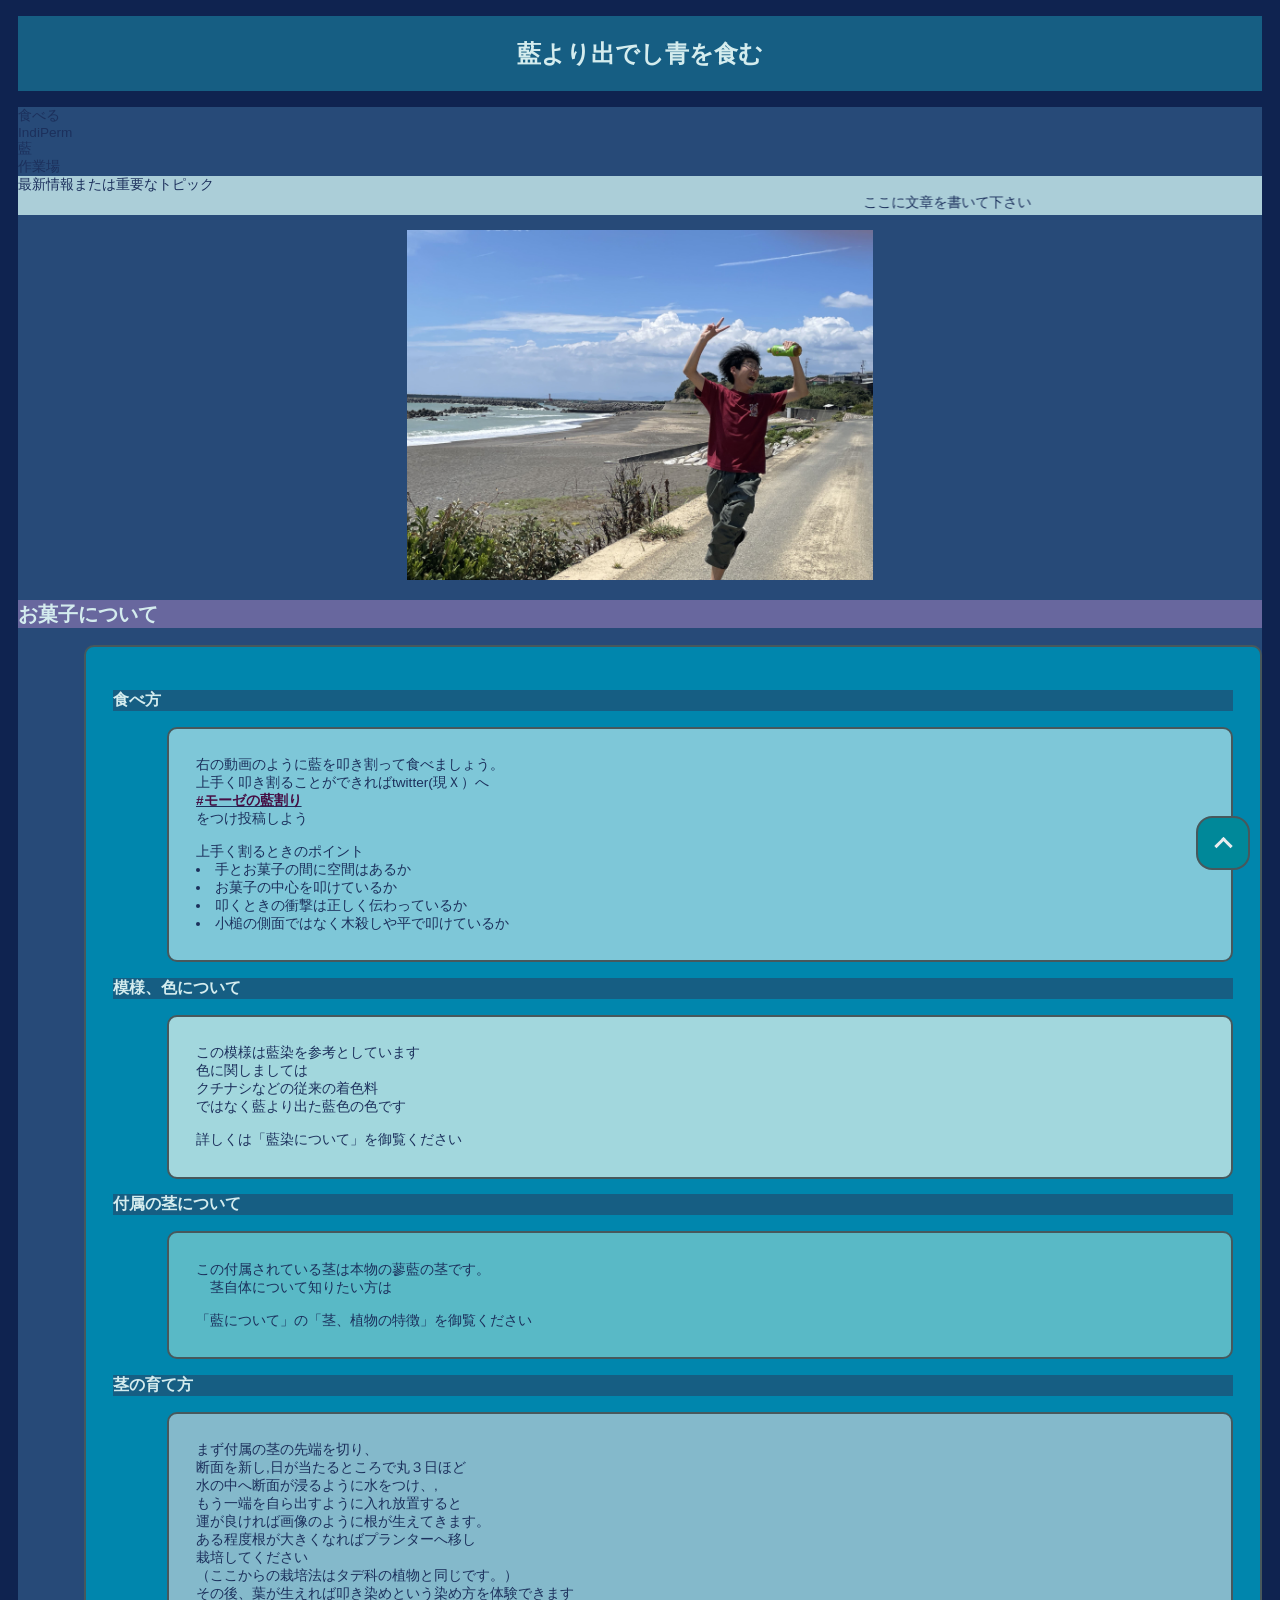
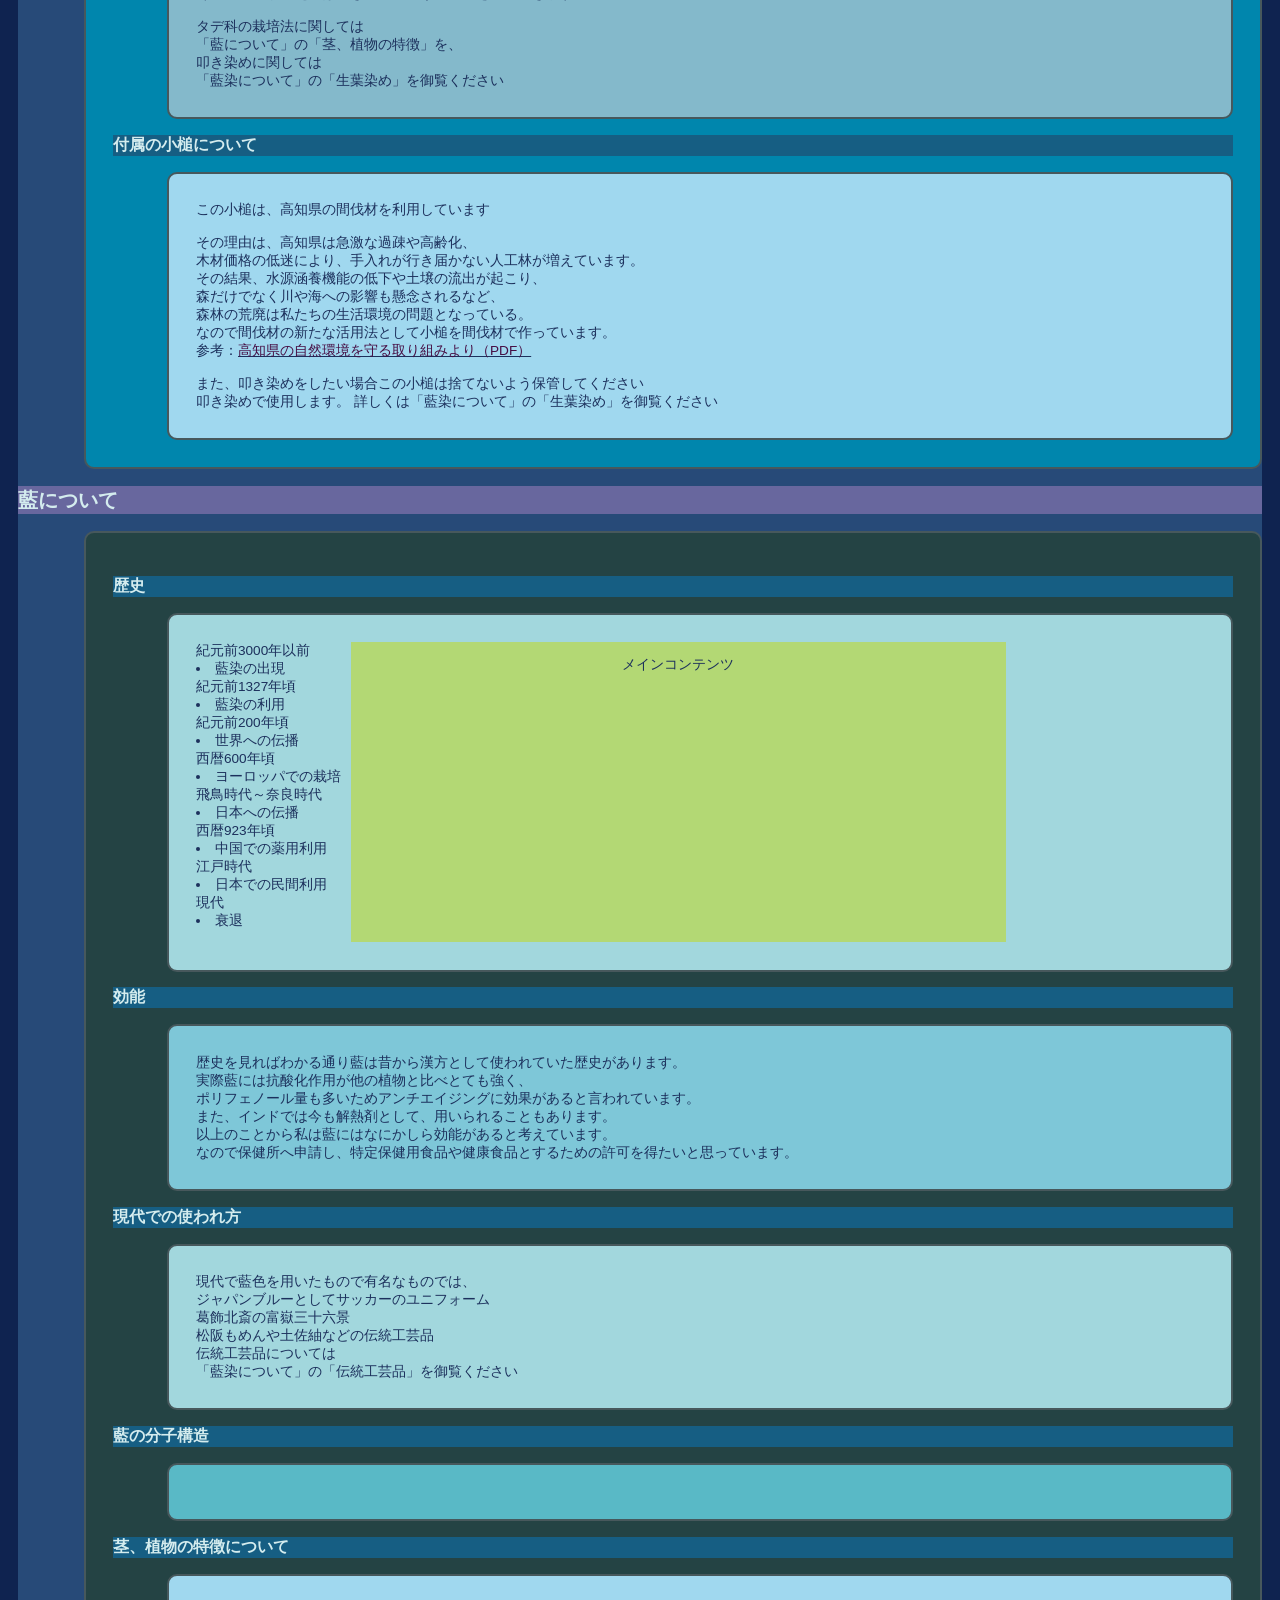
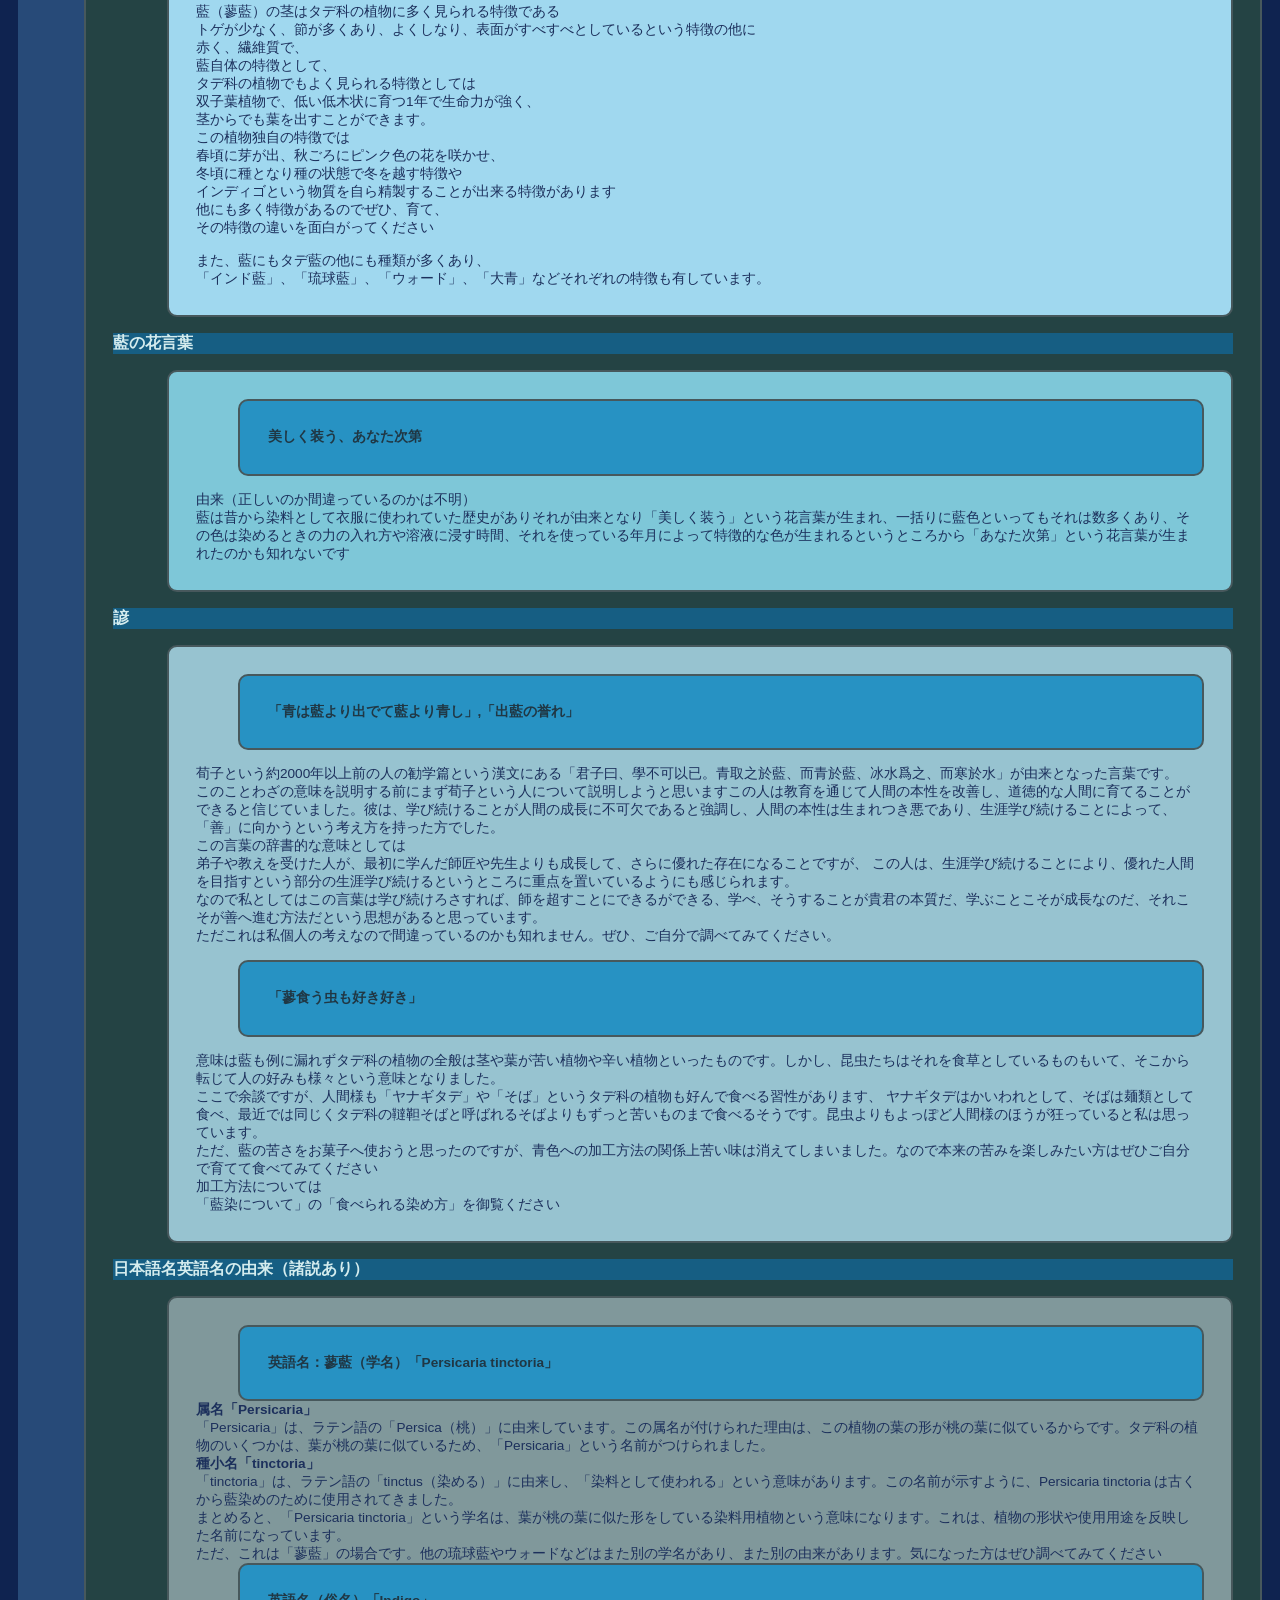
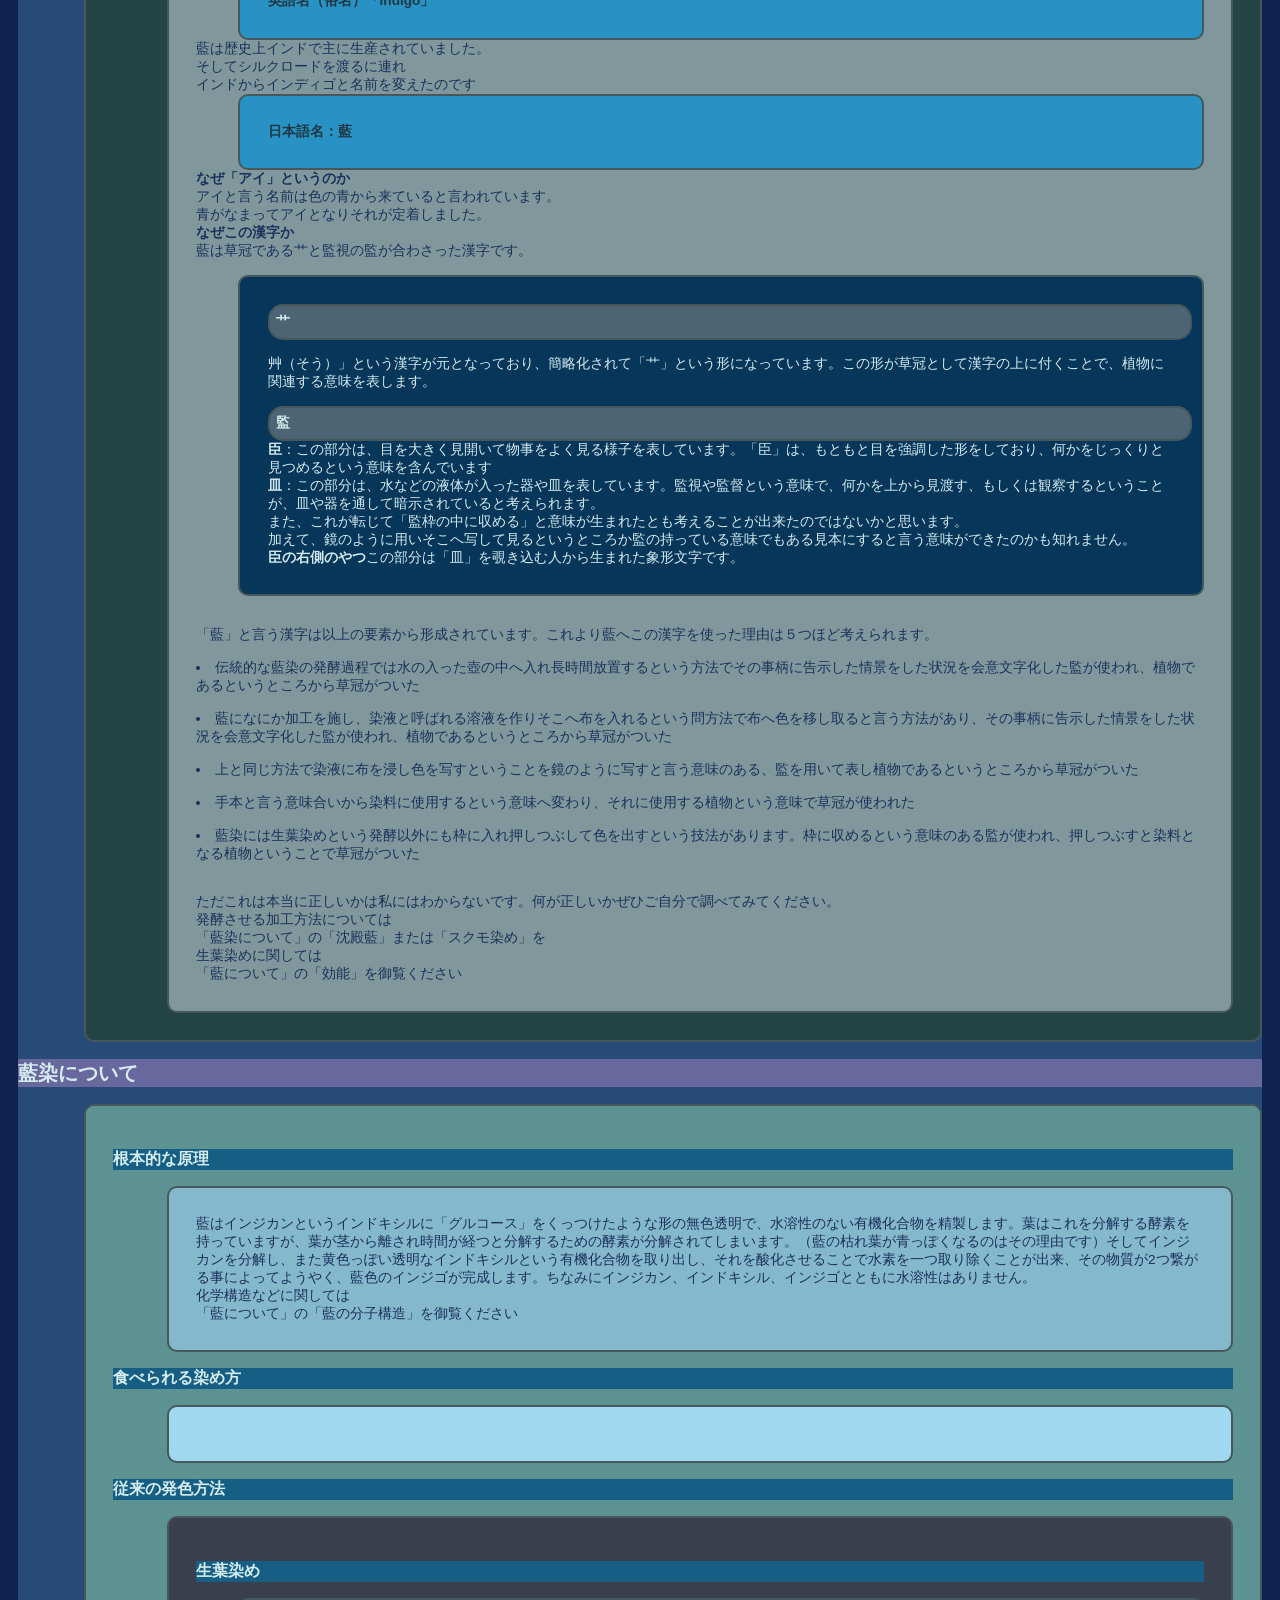
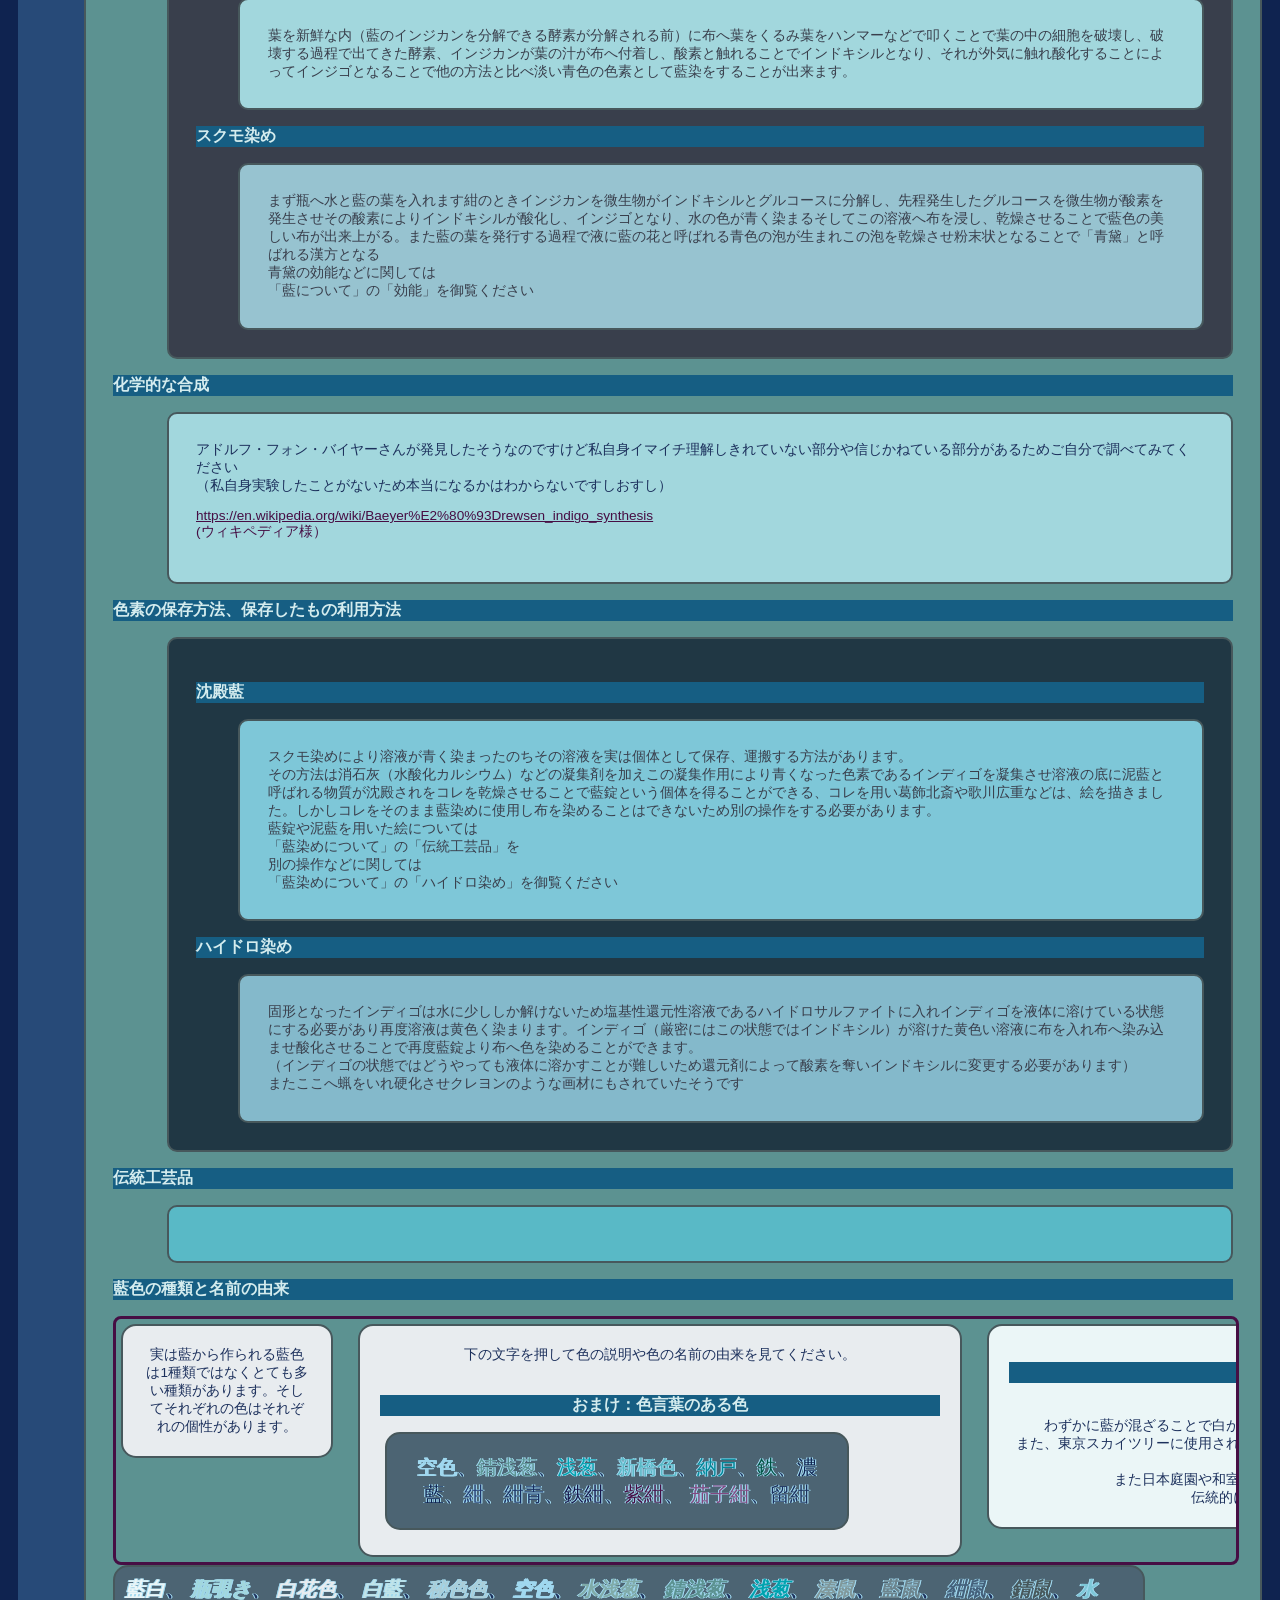
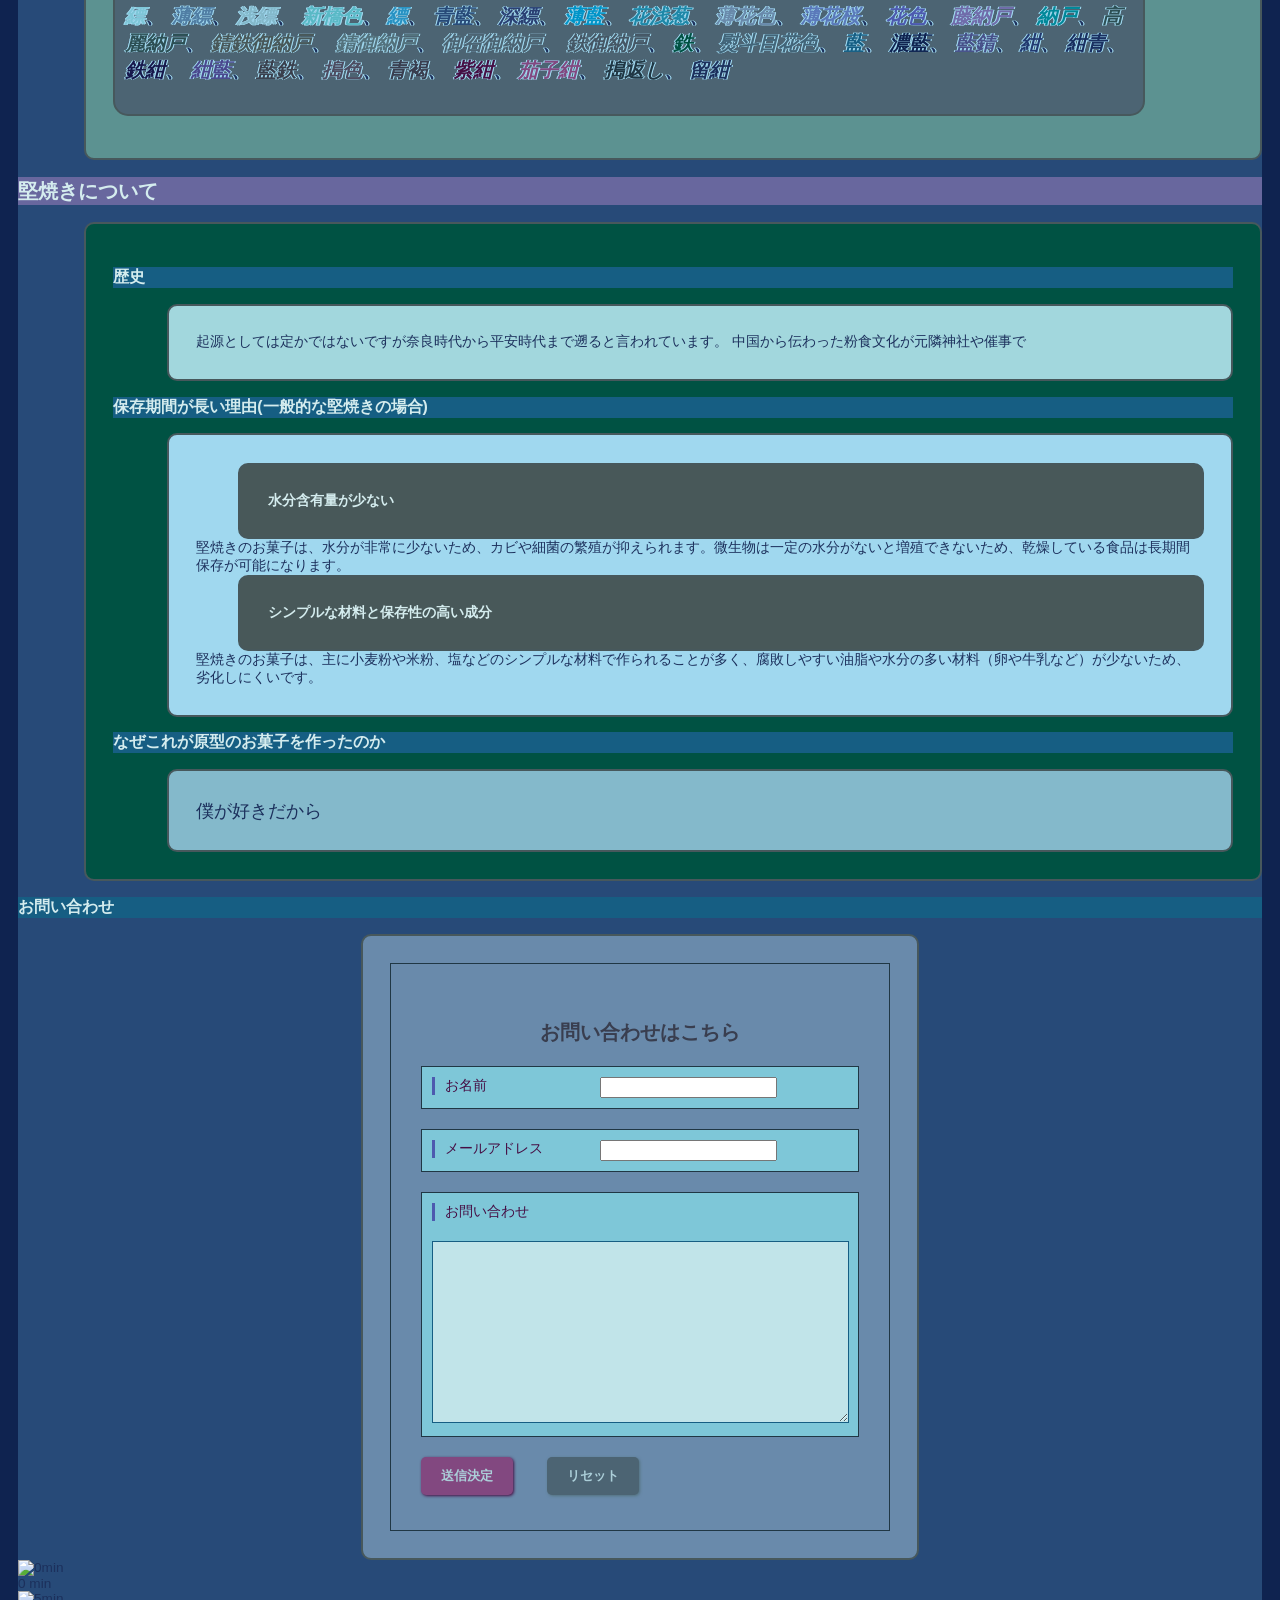
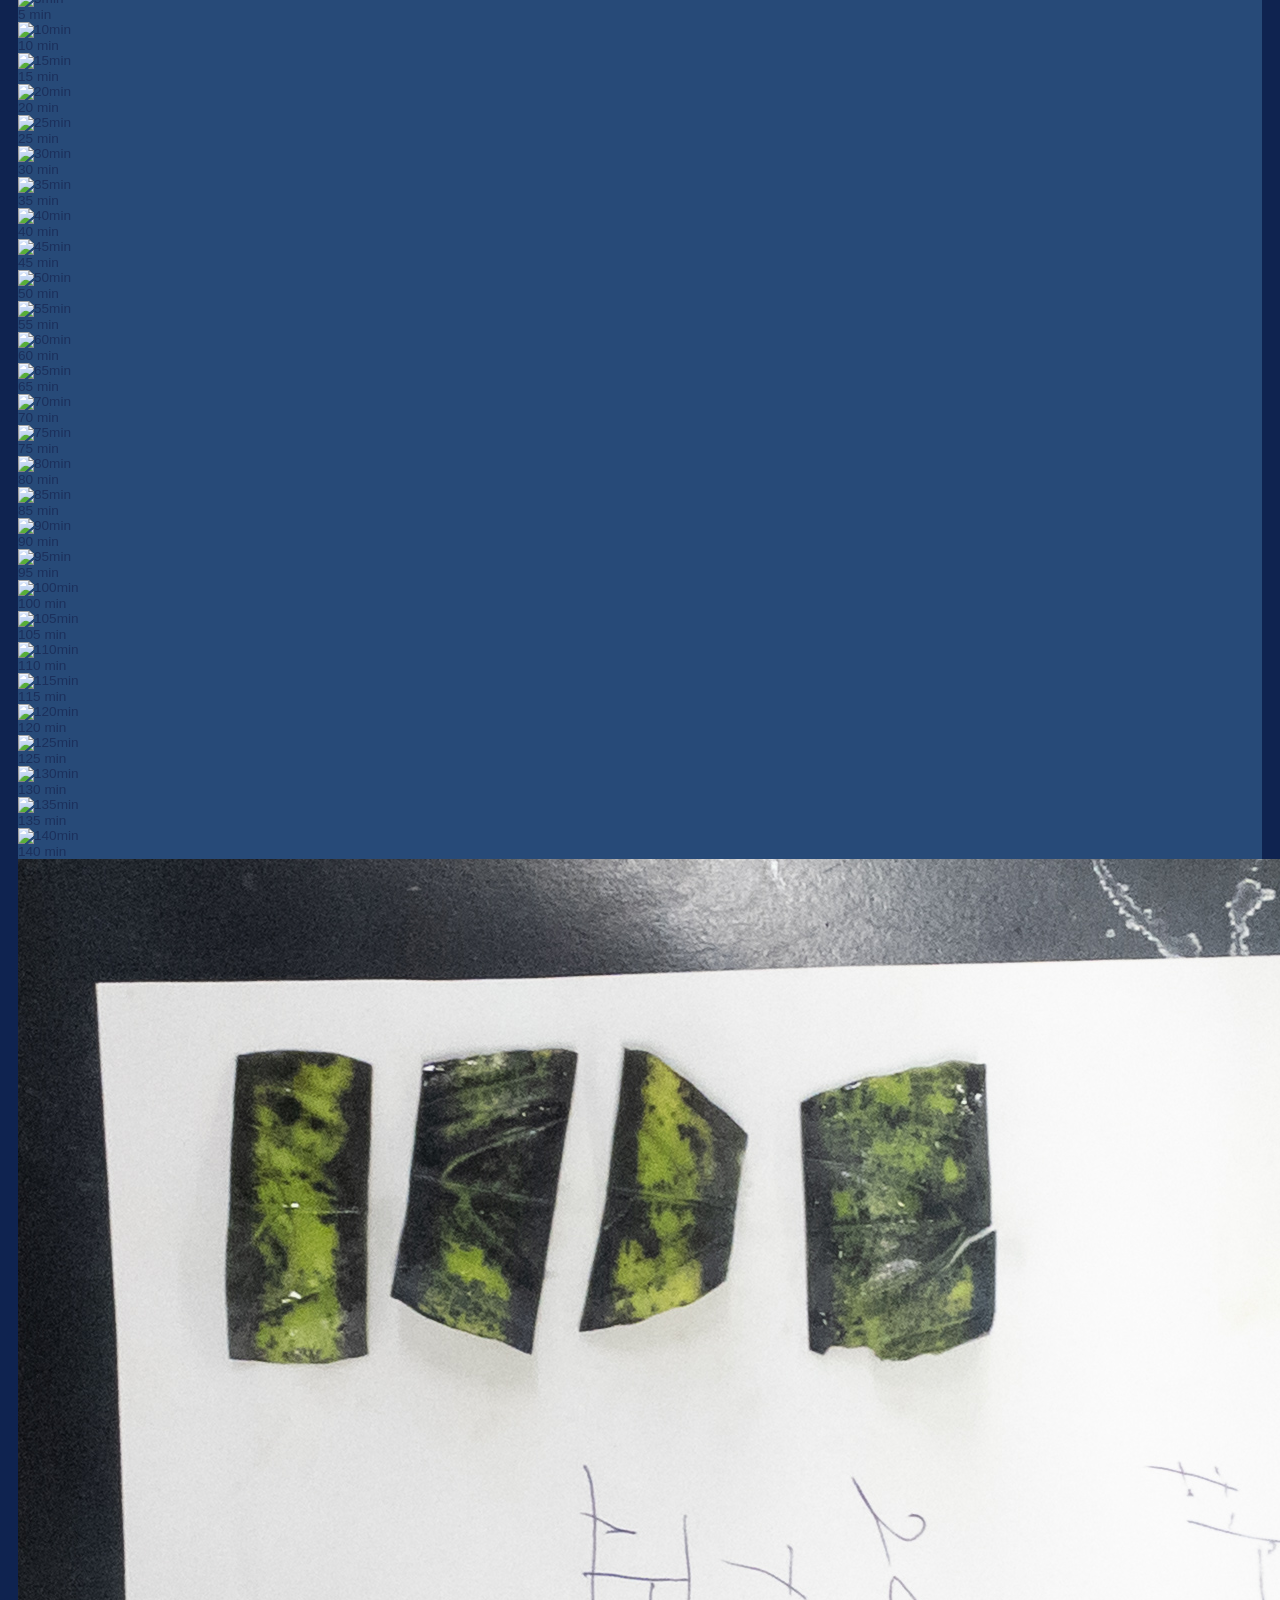
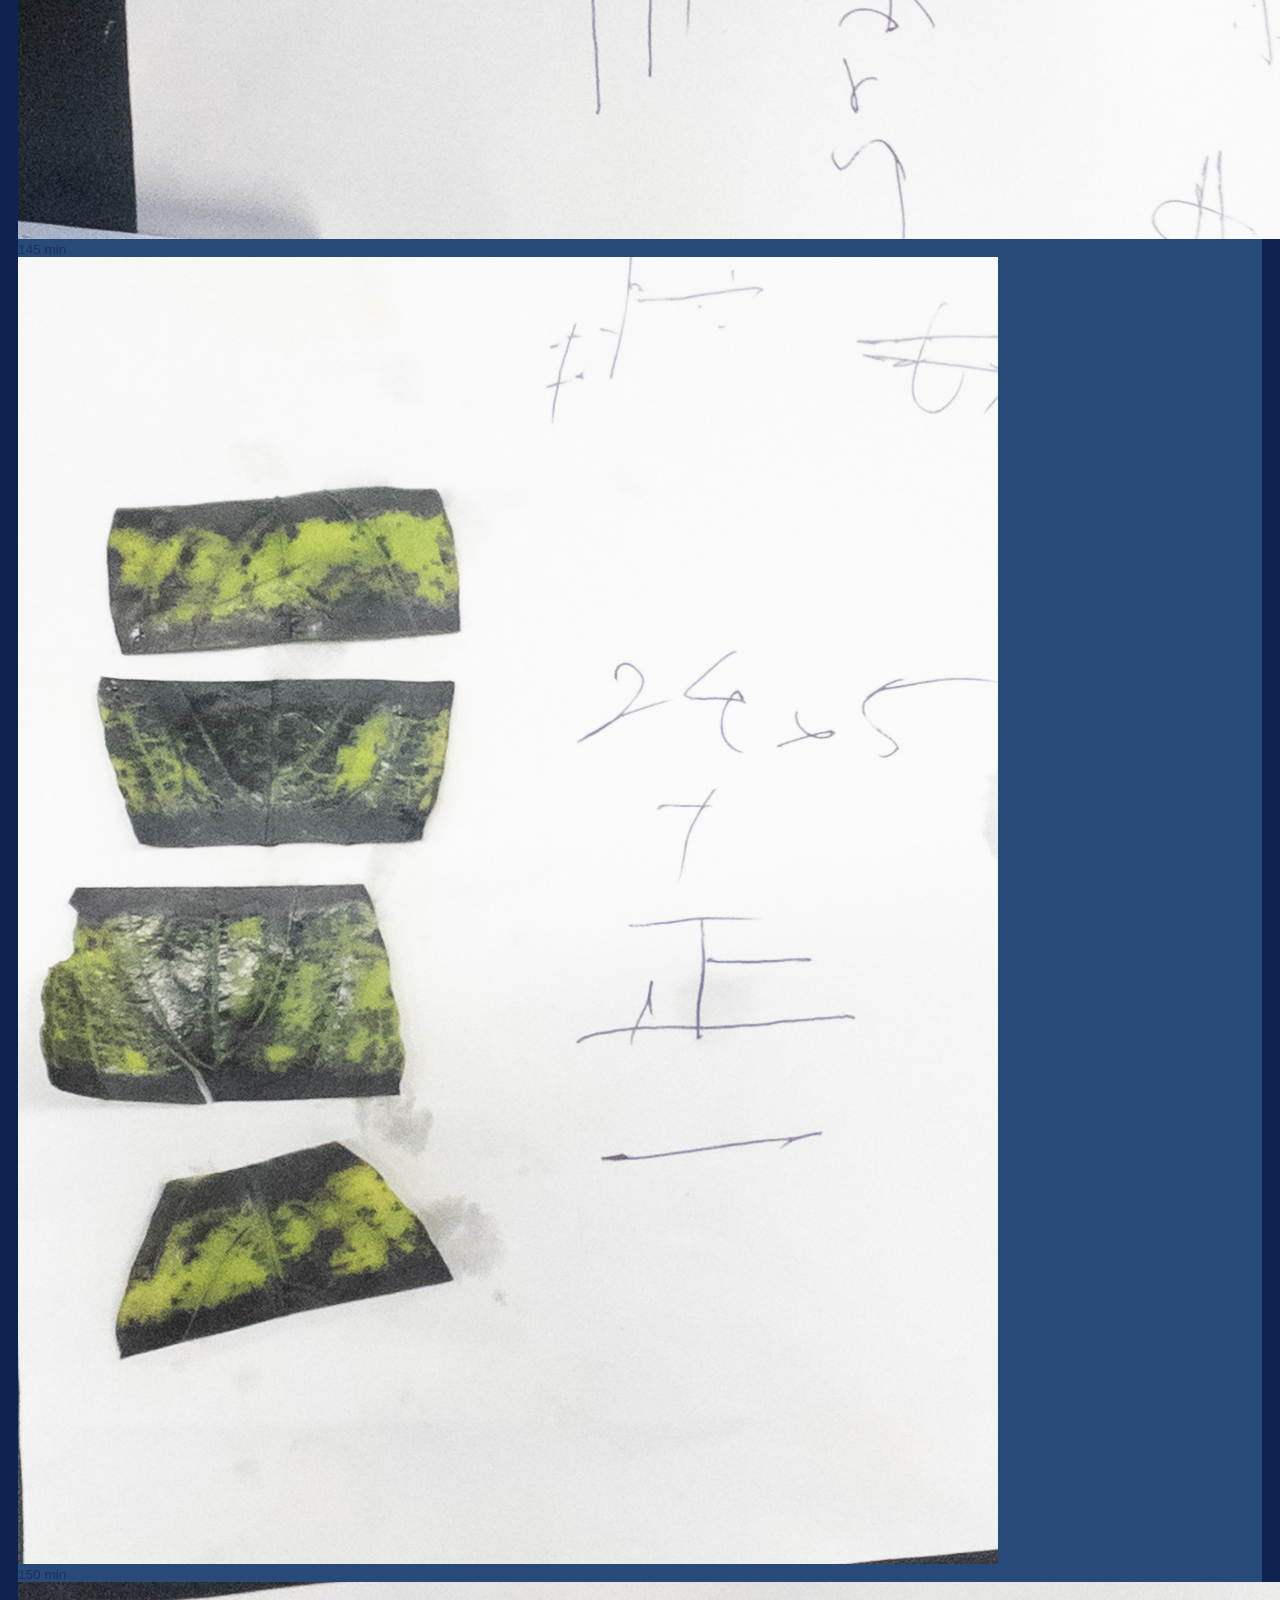
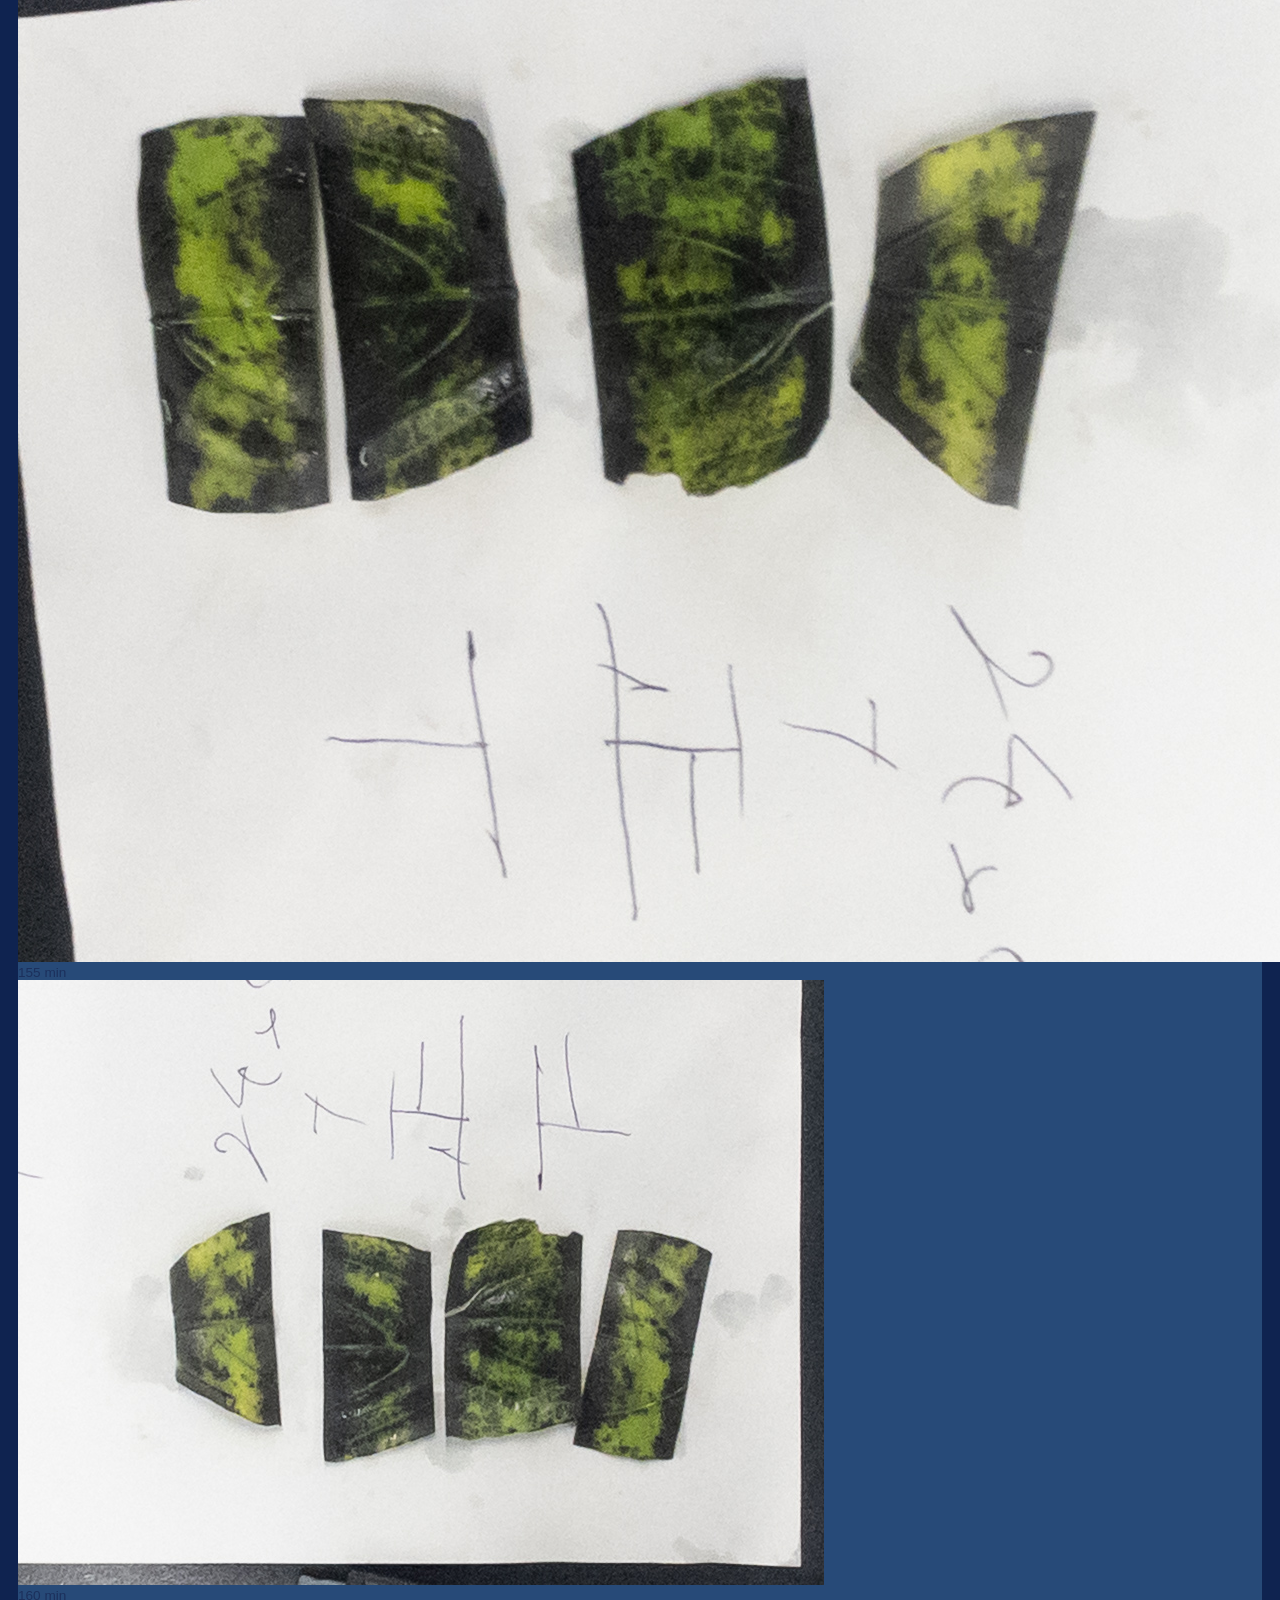
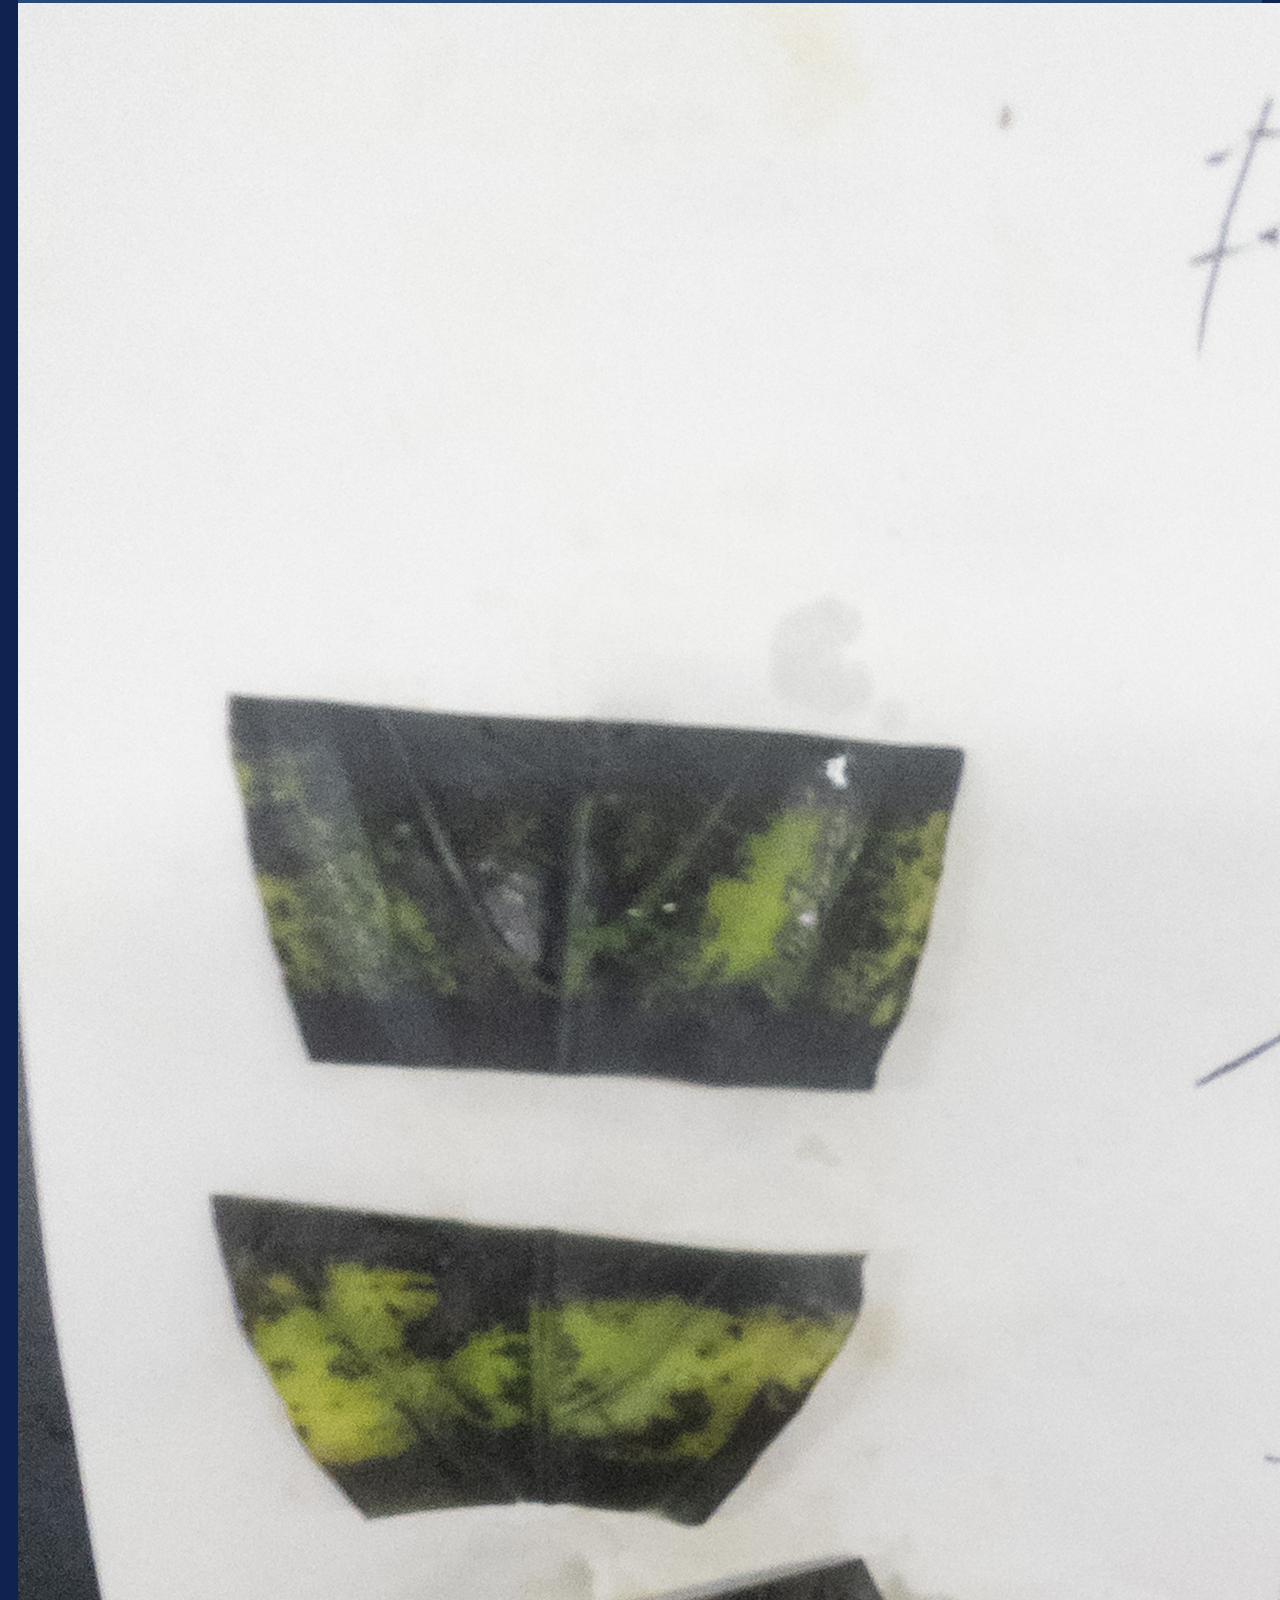
==== index.html @ 2d3b2379 "Update index.html" ====
<!--
＿＿＿_
　　　　　　　　　　　　　　　　　　　　　　　　 　　／_ノ 　ヽ､_＼　ぷぎゃああああああああああ
　　　　　　　　　　　　　　　　　　　　　　　　　oﾟ(（●）) (（●）)ﾟo　　,. -- ､
　　　　　　　　　　　　　　　　　　　　　　　／::::::⌒（__人__）⌒::::::　/　 　 __,＞─ ､
　　　　　　　　　　　　　　　　　　　　　　　|　　　　　|r┬-|　　　　/ 　 　　　　　　　ヽ
　　　　　　　　　　　　　　　　　　　　　　　|　　　　　|　|　 |　　　｛ 　　　　　　　　　　 |__
.　　　　　　　　　　　　　　　　　　　　　　 |　　　　　|　|　 |　　　 ｝ 　＼　　　　　　 ,丿　ヽ
　　＿＿＿,.-------､　　　　　　　　　　|　　　　　|　|　 |　　　/ 　 ､　｀┬----‐１　 　 }
（⌒　　　　_,.--‐ 　　　｀ヽ　　　　　　　　|　　　　　|　|　 |　 ／　　　`¬|　 　 　 l　　　ﾉヽ
　` ー-ｧ''"/ / r'⌒)　　　　￣￣`ー‐--＼ 　　 　 `ー'ｫ　/　　　　､ !_/ｌ　　　　l　 　 /　 ｝
　　　　　＼＼＼_／　　 ノ＿＿＿　 　　　　`''ー　　　　　{　　 　 　 ＼　　　　 l　　 /　　,'
　　　　　　　￣ `（＿,r'"　　　　　　 ￣`ー-､　　　　　　／ ＼　　　　　´｀ヽ.__,ノ　　/ 　 ﾉ
　　　　　　　　　　　　　　　　　　　　　　　 ／　　　　　／　　　＼　　　　ヽ､＼ __,ノ　／
　　　　　　　　　　　　　　　　　　　　　　／　　　　　／　　　　　　￣ ヽ､_　　〉 ,!､__／
　　　　　　　　　　　　　　　　　　　　　 /　　＿　 く　　　　　　　　　　　　 ￣
　　　　　　　　　　　　　　　　　　　　 ／ ／　　＼　＼
　　　　　　　　　　　　　　　　　　　／ ／　　　　　＼　＼
　　　　　　　　　　　　　　　　　 ／ ／　　　　　　　／　／
　　　　　　　　　　　　　　　 ／　／　　　　　　　　ゝ、　ヽ
　　　　　　　　　　　　　　／　／　　　　　　　　　　　 ￣
　　　　　　　　　　　　 ／　　/
　　　　　　　　　　　　r＿__ノ
-->
<!DOCTYPE html>
<html>
    <head>
        
        <meta charset="utf-8">
        <link rel="stylesheet" href="common.css">
        <link rel="icon" href="fabikonai.ico">
           <title>藍天井は美しく装う</title>
                    </head>
                <body>  <header>
             <h1>藍より出でし青を食む</h1>
    <a class="pagetop" href="#"><div class="pagetop__arrow"></div></a>
                 <nav>
                     <div class="progressbar"></div>
<div class="hako3">食べる</div>
<div class="hako3">IndiPerm</div>
<div class="hako3">藍</div>   
<div class="hako3">作業場</div>
<div class="box3">
     最新情報または重要なトピック
      <br>
    <Marquee>ここに文章を書いて下さい</Marquee>
 </div>
                    <br>
<div class="syasin">
<div style="text-align: center;"><img src="ウェブサイト掲載用アイコン用素材_堀口直宏.jpg" alt="このサイトの画像、動画のみを見るとモールス暗号になっています。左＝ツー　中＝空白　右＝トン" height="350">
</div>     </div>
<h2 id="kasi">お菓子について</h2>  
                    <div class="nat">
                  <h3 id="tabekata">食べ方</h3><div class="bat">
                      右の動画のように藍を叩き割って食べましょう。<br>
    上手く叩き割ることができればtwitter(現Ｘ）へ<br><b><u>
    <a href ="https://twitter.com/intent/tweet?text=＃モーゼの藍割り"style="color:#460e44;">#モーゼの藍割り</a></u></b><br>をつけ投稿しよう
    <br><br><div class="box2">
    <h15>上手く割るときのポイント</h15>
    <li>手とお菓子の間に空間はあるか</li>
     <li>お菓子の中心を叩けているか</li>
     <li>叩くときの衝撃は正しく伝わっているか</li>
     <li>小槌の側面ではなく木殺しや平で叩けているか</li>
        </div></div>
               
<h3 id="moyou">模様、色について</h3>
                    <div class="sad">
                    この模様は藍染を参考としています<br>
                   
                色に関しましては<br>
                        クチナシなどの従来の着色料<br>
                        ではなく藍より出た藍色の色です<br><br>
                       
           詳しくは「藍染について」を御覧ください<br>
                    </div>
<h3 id="kuki">付属の茎について</h3>
                 <div class="cat">
 この付属されている茎は本物の蓼藍の茎です。<br>
　茎自体について知りたい方は<br><br>
                     「藍について」の「茎、植物の特徴」を御覧ください</div>
   

                <h3 id="kukiso">茎の育て方</h3>
    <div class="box">
     まず付属の茎の先端を切り、<br>
        断面を新し,日が当たるところで丸３日ほど<br>
        水の中へ断面が浸るように水をつけ、,<br>
        もう一端を自ら出すように入れ放置すると<br>
        運が良ければ画像のように根が生えてきます。<br>
        ある程度根が大きくなればプランターへ移し<br>
        栽培してください<br>
    （ここからの栽培法はタデ科の植物と同じです。）<br>
  その後、葉が生えれば叩き染めという染め方を体験できます<br>
        <br>
        タデ科の栽培法に関しては<br>
        「藍について」の「茎、植物の特徴」を、<br>
        叩き染めに関しては<br>
        「藍染について」の「生葉染め」を御覧ください
        </div>

                <h3 id="kozuti">付属の小槌について</h3>
<div class="rad">
        この小槌は、高知県の間伐材を利用しています
    <br>
    <br>その理由は、高知県は急激な過疎や高齢化、
    <br>木材価格の低迷により、手入れが行き届かない人工林が増えています。
    <br>その結果、水源涵養機能の低下や土壌の流出が起こり、
    <br>森だけでなく川や海への影響も懸念されるなど、
    <br>森林の荒廃は私たちの生活環境の問題となっている。
    <br>なので間伐材の新たな活用法として小槌を間伐材で作っています。
    <br>参考：<u><a href="
https://www.google.com/url?sa=i&url=https%3A%2F%2Fwww.pref.kochi.lg.jp%2Fdoc%2Fhakusyo2012%2Ffile_contents%2Fhakusyo2405.pdf&psig=AOvVaw2xnAUyWzH9BFeDpCQsJA72&ust=1725882700380000&source=images&cd=vfe&opi=89978449&ved=0CAYQrpoMahcKEwjo_L2GqrOIAxUAAAAAHQAAAAAQBA//" style="color:#460e44;">高知県の自然環境を守る取り組みより（PDF）</a></u><br><br>
                   
                また、叩き染めをしたい場合この小槌は捨てないよう保管してください<br>叩き染めで使用します。
                       
           詳しくは「藍染について」の「生葉染め」を御覧ください<br>
     </div></div>
    <h2 id="aini">藍について</h2>
        <div class="pet">
                  <h3 id="airekisi">歴史</h3>
            <div class="sad">
<article>
  <div class="sider">
    紀元前3000年以前
      <li>藍染の出現</li>
    紀元前1327年頃
      <li>藍染の利用</li>
    紀元前200年頃
      <li>世界への伝播</li>
    西暦600年頃
      <li>ヨーロッパでの栽培</li>
    飛鳥時代～奈良時代
      <li>日本への伝播</li>
    西暦923年頃
      <li>中国での薬用利用</li>
    江戸時代
      <li>日本での民間利用</li>
    現代
      <li>衰退</li>
  </div> 
  <div class="contentber">
    <p>メインコンテンツ</p>
  </div>
</article>
          </div>
                <h3 id="kounou">効能</h3>
        <div class="bat">
        歴史を見ればわかる通り藍は昔から漢方として使われていた歴史があります。<br>
        実際藍には抗酸化作用が他の植物と比べとても強く、<br>
        ポリフェノール量も多いためアンチエイジングに効果があると言われています。<br>
        また、インドでは今も解熱剤として、用いられることもあります。<br>
        以上のことから私は藍にはなにかしら効能があると考えています。<br>
        なので保健所へ申請し、特定保健用食品や健康食品とするための許可を得たいと思っています。<br></div>
               <h3 id="gendai">現代での使われ方</h3>
        <div class="sad">
    現代で藍色を用いたもので有名なものでは、<br>
    ジャパンブルーとしてサッカーのユニフォーム<br>
        葛飾北斎の富嶽三十六景<br>
        松阪もめんや土佐紬などの伝統工芸品<br>
        伝統工芸品については<br>
        「藍染について」の「伝統工芸品」を御覧ください<br>
            </div>
                <h3 id="kagaku">藍の分子構造</h3>
        <div class="cat">
            </div>
                <h3 id="syokubutu">茎、植物の特徴について</h3>
        <div class="rad">
        藍（蓼藍）の茎はタデ科の植物に多く見られる特徴である<br>
        トゲが少なく、節が多くあり、よくしなり、表面がすべすべとしているという特徴の他に<br>
        赤く、繊維質で、<br>
        藍自体の特徴として、<br>
        タデ科の植物でもよく見られる特徴としては<br>
        双子葉植物で、低い低木状に育つ1年で生命力が強く、<br>
        茎からでも葉を出すことができます。<br>
        この植物独自の特徴では<br>
        春頃に芽が出、秋ごろにピンク色の花を咲かせ、<br>
        冬頃に種となり種の状態で冬を越す特徴や<br>
        インディゴという物質を自ら精製することが出来る特徴があります<br>
        他にも多く特徴があるのでぜひ、育て、<br>
        その特徴の違いを面白がってください<br>
            <br>
            また、藍にもタデ藍の他にも種類が多くあり、<br>
            「インド藍」、「琉球藍」、「ウォード」、「大青」などそれぞれの特徴も有しています。
            </div>
               <h3 id="sonota">藍の花言葉</h3>
        <div class="bat">
            <b><div class="bar"><b>美しく装う、あなた次第</b></div></b><br>
                由来（正しいのか間違っているのかは不明）<br>
                藍は昔から染料として衣服に使われていた歴史がありそれが由来となり「美しく装う」という花言葉が生まれ、一括りに藍色といってもそれは数多くあり、その色は染めるときの力の入れ方や溶液に浸す時間、それを使っている年月によって特徴的な色が生まれるというところから「あなた次第」という花言葉が生まれたのかも知れないです
                </div>
            <h3 id="kotowaza">諺</h3>
     <b><div class="kic"><div class="bar">「青は藍より出でて藍より青し」,「出藍の誉れ」</div></b>
                  <br>荀子という約2000年以上前の人の勧学篇という漢文にある「君子曰、學不可以已。青取之於藍、而青於藍、冰水爲之、而寒於水」が由来となった言葉です。<br>
このことわざの意味を説明する前にまず荀子という人について説明しようと思いますこの人は教育を通じて人間の本性を改善し、道徳的な人間に育てることができると信じていました。彼は、学び続けることが人間の成長に不可欠であると強調し、人間の本性は生まれつき悪であり、生涯学び続けることによって、「善」に向かうという考え方を持った方でした。<br>
                  この言葉の辞書的な意味としては<br>
弟子や教えを受けた人が、最初に学んだ師匠や先生よりも成長して、さらに優れた存在になることですが、
この人は、生涯学び続けることにより、優れた人間を目指すという部分の生涯学び続けるというところに重点を置いているようにも感じられます。<br>
なので私としてはこの言葉は学び続けろさすれば、師を超すことにできるができる、学べ、そうすることが貴君の本質だ、学ぶことこそが成長なのだ、それこそが善へ進む方法だという思想があると思っています。<br>
    ただこれは私個人の考えなので間違っているのかも知れません。ぜひ、ご自分で調べてみてください。<br><br>
<b><div class="bar"><b>「蓼食う虫も好き好き」</b></div></b><br>
意味は藍も例に漏れずタデ科の植物の全般は茎や葉が苦い植物や辛い植物といったものです。しかし、昆虫たちはそれを食草としているものもいて、そこから転じて人の好みも様々という意味となりました。<br>
         ここで余談ですが、人間様も「ヤナギタデ」や「そば」というタデ科の植物も好んで食べる習性があります、
         ヤナギタデはかいわれとして、そばは麺類として食べ、最近では同じくタデ科の韃靼そばと呼ばれるそばよりもずっと苦いものまで食べるそうです。昆虫よりもよっぽど人間様のほうが狂っていると私は思っています。<br>
ただ、藍の苦さをお菓子へ使おうと思ったのですが、青色への加工方法の関係上苦い味は消えてしまいました。なので本来の苦みを楽しみたい方はぜひご自分で育てて食べてみてください
         <br>加工方法については<br>
        「藍染について」の「食べられる染め方」を御覧ください
         <br>  </div>
            <h3 id="namae">日本語名英語名の由来（諸説あり）</h3>
             <div class="fox">
 <div class="bar"><b>英語名：蓼藍（学名）「Persicaria tinctoria」</b></div>
                 <b>属名「Persicaria」</b><br>
「Persicaria」は、ラテン語の「Persica（桃）」に由来しています。この属名が付けられた理由は、この植物の葉の形が桃の葉に似ているからです。タデ科の植物のいくつかは、葉が桃の葉に似ているため、「Persicaria」という名前がつけられました。
<br><b>種小名「tinctoria」</b><br>
「tinctoria」は、ラテン語の「tinctus（染める）」に由来し、「染料として使われる」という意味があります。この名前が示すように、Persicaria tinctoria は古くから藍染めのために使用されてきました。<br>
まとめると、「Persicaria tinctoria」という学名は、葉が桃の葉に似た形をしている染料用植物という意味になります。これは、植物の形状や使用用途を反映した名前になっています。<br>ただ、これは「蓼藍」の場合です。他の琉球藍やウォードなどはまた別の学名があり、また別の由来があります。気になった方はぜひ調べてみてください
<div class="bar"><b>英語名（俗名）「Indigo」</b></div>
                 藍は歴史上インドで主に生産されていました。<br>
                 そしてシルクロードを渡るに連れ<br>
                 インドからインディゴと名前を変えたのです<br>
<div class="bar"><b>日本語名：藍</b></div>
                 <b>なぜ「アイ」というのか</b><br>
                 アイと言う名前は色の青から来ていると言われています。<br>
                 青がなまってアイとなりそれが定着しました。<br>
                 <b>なぜこの漢字か</b><br>
                 藍は草冠である艹と監視の監が合わさった漢字です。<br><br><div class="rak">
                 <b><div class="cap">艹</div></b><br>
                 艸（そう）」という漢字が元となっており、簡略化されて「艹」という形になっています。この形が草冠として漢字の上に付くことで、植物に関連する意味を表します。<br><br>
                     <b><div class="cap">監</div></b>
                 <b>臣</b>：この部分は、目を大きく見開いて物事をよく見る様子を表しています。「臣」は、もともと目を強調した形をしており、何かをじっくりと見つめるという意味を含んでいます<br>
                 <b>皿</b>：この部分は、水などの液体が入った器や皿を表しています。監視や監督という意味で、何かを上から見渡す、もしくは観察するということが、皿や器を通して暗示されていると考えられます。<br>
                 また、これが転じて「監枠の中に収める」と意味が生まれたとも考えることが出来たのではないかと思います。<br>
                 加えて、鏡のように用いそこへ写して見るというところか監の持っている意味でもある見本にすると言う意味ができたのかも知れません。<br>
                 <b>臣の右側のやつ</b>この部分は「皿」を覗き込む人から生まれた象形文字です。</div><br><br>
                 「藍」と言う漢字は以上の要素から形成されています。これより藍へこの漢字を使った理由は５つほど考えられます。<br><br><li>
伝統的な藍染の発酵過程では水の入った壺の中へ入れ長時間放置するという方法でその事柄に告示した情景をした状況を会意文字化した監が使われ、植物であるというところから草冠がついた
                </li><br>
                 <li>
藍になにか加工を施し、染液と呼ばれる溶液を作りそこへ布を入れるという問方法で布へ色を移し取ると言う方法があり、その事柄に告示した情景をした状況を会意文字化した監が使われ、植物であるというところから草冠がついた</li><br><li>
上と同じ方法で染液に布を浸し色を写すということを鏡のように写すと言う意味のある、監を用いて表し植物であるというところから草冠がついた<br>
                </li><br><li>
                手本と言う意味合いから染料に使用するという意味へ変わり、それに使用する植物という意味で草冠が使われた</li>
                     <br>
                 <li>藍染には生葉染めという発酵以外にも枠に入れ押しつぶして色を出すという技法があります。枠に収めるという意味のある監が使われ、押しつぶすと染料となる植物ということで草冠がついた</li>
<br><br>
                 ただこれは本当に正しいかは私にはわからないです。何が正しいかぜひご自分で調べてみてください。<br>
                 発酵させる加工方法については<br>
「藍染について」の「沈殿藍」または「スクモ染め」を<br>
                 生葉染めに関しては<br>
                 「藍について」の「効能」を御覧ください
                </div></div>
          <h2 id="annjyo">藍染について</h2>
        <div class="kid">
            <h3 id="konpon">根本的な原理</h3>
            <div class="box">
            藍はインジカンというインドキシルに「グルコース」をくっつけたような形の無色透明で、水溶性のない有機化合物を精製します。葉はこれを分解する酵素を持っていますが、葉が茎から離され時間が経つと分解するための酵素が分解されてしまいます。（藍の枯れ葉が青っぽくなるのはその理由です）そしてインジカンを分解し、また黄色っぽい透明なインドキシルという有機化合物を取り出し、それを酸化させることで水素を一つ取り除くことが出来、その物質が2つ繋がる事によってようやく、藍色のインジゴが完成します。ちなみにインジカン、インドキシル、インジゴとともに水溶性はありません。<br>
            化学構造などに関しては<br>
                 「藍について」の「藍の分子構造」を御覧ください</div>
            <h3 id="syoku">食べられる染め方</h3>
            
<div class="rad">
    </div>
            <h3 id="hassyoku">従来の発色方法</h3>
                <div class="hassyoku">
              <h3>生葉染め</h3>
            <div class="sad">
葉を新鮮な内（藍のインジカンを分解できる酵素が分解される前）に布へ葉をくるみ葉をハンマーなどで叩くことで葉の中の細胞を破壊し、破壊する過程で出てきた酵素、インジカンが葉の汁が布へ付着し、酸素と触れることでインドキシルとなり、それが外気に触れ酸化することによってインジゴとなることで他の方法と比べ淡い青色の色素として藍染をすることが出来ます。
          </div>
              <h3>スクモ染め</h3>
            <div class="kic">
            まず瓶へ水と藍の葉を入れます紺のときインジカンを微生物がインドキシルとグルコースに分解し、先程発生したグルコースを微生物が酸素を発生させその酸素によりインドキシルが酸化し、インジゴとなり、水の色が青く染まるそしてこの溶液へ布を浸し、乾燥させることで藍色の美しい布が出来上がる。また藍の葉を発行する過程で液に藍の花と呼ばれる青色の泡が生まれこの泡を乾燥させ粉末状となることで「青黛」と呼ばれる漢方となる<br>
            青黛の効能などに関しては<br>
                 「藍について」の「効能」を御覧ください</div></div>

            <h3 id="sukumo">化学的な合成</h3>
<div class="sad">
アドルフ・フォン・バイヤーさんが発見したそうなのですけど私自身イマイチ理解しきれていない部分や信じかねている部分があるためご自分で調べてみてください<br>（私自身実験したことがないため本当になるかはわからないですしおすし）<p><a href="https://en.wikipedia.org/wiki/Baeyer%E2%80%93Drewsen_indigo_synthesis"style="color:#460e44"><u>https://en.wikipedia.org/wiki/Baeyer%E2%80%93Drewsen_indigo_synthesis</u><br>(ウィキペディア様）</a>
            </div>
            <h3 id="tinnenn">色素の保存方法、保存したもの利用方法</h3>
             <div class="teityaku">

                 <h3>沈殿藍</h3>
             <div class="bat">
                 スクモ染めにより溶液が青く染まったのちその溶液を実は個体として保存、運搬する方法があります。<br>
                 その方法は消石灰（水酸化カルシウム）などの凝集剤を加えこの凝集作用により青くなった色素であるインディゴを凝集させ溶液の底に泥藍と呼ばれる物質が沈殿されをコレを乾燥させることで藍錠という個体を得ることができる、コレを用い葛飾北斎や歌川広重などは、絵を描きました。しかしコレをそのまま藍染めに使用し布を染めることはできないため別の操作をする必要があります。
                 <br>
                 藍錠や泥藍を用いた絵については<br>
                 「藍染めについて」の「伝統工芸品」を<br>
                 別の操作などに関しては<br>
                 「藍染めについて」の「ハイドロ染め」を御覧ください
             </div>
                 
            <h3>ハイドロ染め</h3>
                 <div class="box">
                固形となったインディゴは水に少ししか解けないため塩基性還元性溶液であるハイドロサルファイトに入れインディゴを液体に溶けている状態にする必要があり再度溶液は黄色く染まります。インディゴ（厳密にはこの状態ではインドキシル）が溶けた黄色い溶液に布を入れ布へ染み込ませ酸化させることで再度藍錠より布へ色を染めることができます。<br>
                     （インディゴの状態ではどうやっても液体に溶かすことが難しいため還元剤によって酸素を奪いインドキシルに変更する必要があります）<br>
またここへ蝋をいれ硬化させクレヨンのような画材にもされていたそうです
                 </div>
            
              
                 </div>
              <h3 id="denntou">伝統工芸品</h3>
            
                <div class="cat"></div>
            

<h3 id="iroiro">藍色の種類と名前の由来</h3>
   
<div class="yokonisuru">
    <div1 style="background:#e8ecef;">
        実は藍から作られる藍色は1種類ではなくとても多い種類があります。そしてそれぞれの色はそれぞれの個性があります。</div1>
        <div2 style="background:#e8ecef;">
    下の文字を押して色の説明や色の名前の由来を見てください。<br><br>
    <h3 >おまけ：色言葉のある色</h3>
            <div class="you"><a href="#sorairo" style="color:#a0d8ef;" class="with-border">空色</a>、<a href="#sabiasagi" style="color:#5c9291;" class="with-border">錆浅葱</a>、<a href="#asagi" style="color:#00a3af;" class="with-border">浅葱</a>、<a href="#shimbashi" style="color:#59b9c6;" class="with-border">新橋色</a>、<a href="#nando" style="color:#008899;" class="with-border">納戸</a>、<a href="#tetsu" style="color:#005243;" class="with-border">鉄</a>、<a href="#konnai" style="color:#0f2350;" class="with-border">濃藍</a>、<a href="#kon" style="color:#223a70;" class="with-border">紺</a>、<a href="#konjo" style="color:#192f60;" class="with-border">紺青</a>、<a href="#tetsukon" style="color:#17184b;" class="with-border">鉄紺</a>、<a href="#shikon" style="color:#460e44;" class="with-border">紫紺</a>、 <a href="#nasukon" style="color:#824880;" class="with-border">茄子紺</a>、<a href="#tomari" style="color:#1c305c;" class="with-border">留紺</a></div>
       </div2>
       <div style="background:#ebf6f7;"id="aijiro"><h3>藍白</h3>
 この色は、藍染めの中でも最も淡く、白に近い色です<br>
わずかに藍が混ざることで白が完全な白でなくなり、独特の淡い青みを帯びるため、別名で「白殺し」とも呼ばれています<br>
また、東京スカイツリーに使用されている「スカイツリーホワイト」は、この藍白をベースにしたオリジナルカラーとして言われています<br>
また日本庭園や和室の襖に使用されることもあり、茶道具の一部や掛け軸の背景としても重宝され、<br>伝統的には、平安時代の貴族の衣装の裏地に好んで使われた記録があります
  </div>
<div style="background:#a2d7dd;"id="kamenozoki"><h3>瓶覗</h3>
藍染の淡い青色を指すこの色名は、<br>
蒅（すくも）と灰汁（あく）を加えて発酵させた液で満たされた甕を覗き込むと、夏空の色がまるで甕の中へ移動したかのように見えるという情景に由来するといわれています<br>
また、藍甕に布を数秒間浸して取り出した際に生まれる色であり、布が甕の中をほんの少し「覗いた」だけで染まる淡い色という意味合いから、この名前が付けられたとも言われています<br>
若者の晴れ着や舞台衣装に使用されることがあり、<br>
江戸時代にはこの色が染め物において非常に人気があり、特に庶民の浴衣や夏用の帯に使われました。</div>
<div style="background:#e8ecef;"id="sirahanairo"><h3>白花色</h3>
白に近いごく淡い青色を表すこの色は、白い花のような清楚で柔らかな印象を持つ色です<br>朝露を浴びた白い花の清らかな美しさをイメージして名付けられました<br>白い花が光や角度によってわずかに青みを帯びて見える様子が、この繊細な色合いを象徴しています。特に、日本の自然に咲く白い花（たとえば桜や梅など）が淡い青みを感じさせることから、この色名の由来となったと言われています<br>
現代では婚礼衣装や白無垢の帯部分にも取り入れられます<br>
また、平安時代の女官が使った香袋や文具の一部にも、この色が取り入れられていたとされています</div>
 <div style="background:#c1e4e9;"id="siraai"><h3>白藍</h3>
  ごく淡い青系の色をあらわすこの色は日本の伝統色の一つですその歴史は古く、平安時代に編纂された『延喜式』にも記載されていることから、長い間親しまれてきた色名であり、伝統的な色だという事がわかります
   特に能衣装や歌舞伎衣装でこの色が使用されています<br>
        また、古典建築の装飾としても見られ、お寺の障子の和紙に染められることがあります
  </div>
<div style="background:#abced8;"id="hisokuiro"><h3>秘色色</h3>
  この色は中国 唐時代の終わりころから五代時代にかけて作られた青磁という焼き物と似た色(現在の浙江省にあった越州窯で作られた良質の青磁を、”秘色青磁”と言われていたそうです)や春の少し霞がかった空のような色をしていて、別名「幻秘色」といい彦星と織姫が出会う瞬間の如く夢のような秘密の色というロマンチックな由来のある色です<br>
<br>また、茶碗や皿といった焼き物の釉薬の色としても非常に人気があり、日本の茶道文化と深く結びついています<br>
        平安貴族の女性の十二単衣の重ね色目にも、この色が用いられたと言われています<br>伝統的な屏風や掛け軸の背景にも使用されます
</div>
  <div style="background:#a0d8ef;"id="sorairo"><h3>空色</h3>
  淡い青色を指すこの色は昼間の晴れ渡る青空を思わせる明るい青色で古くからある色名ですが、明治・大正時代から広く使われるようになりました<br> 現代では学生服のリボンや、伝統的な浴衣の柄にこの色が使われることがあります<br>
      <br>1月21日の誕生色でもあるこの色には色言葉があり感性・可能性・芸術性といったような意味があるそうです</div>

<div id="mizuasagi" class="color-section" style="background:#80aba9;">
        <h3>水浅葱</h3>
        薄い 浅葱色 のこと、<br>
        江戸時代の川柳『誹風柳多留』には、「おやぶんは水浅葱まで着た男」という川柳があり、【水浅葱】は罪人が着せられる色として表現されています<br>
        また、伝統的な和傘の骨組み部分や染色技術でもこの色を活かした表現が見られます<br>
        歴史的には、武士の陣羽織の一部にもこの色が用いられていたとされています
    </div>

    
    <div id="sabiasagi" class="color-section" style="background:#5c9291;">
        <h3>錆浅葱</h3>
        錆びた金属の色味を含む渋い浅葱色落ち着いた雰囲気を醸し出します<br>
        10月27日の誕生色であるこの色は継続・安らぎ・自然などの色言葉があり、<br>特に茶道具や刀剣の鞘（さや）の装飾に使われることがあります<br>
        また、水浅葱と同じように伝統的な和傘の骨組み部分や染色技術でもこの色を活かした表現が見られます<br>
        歴史的には、武士の陣羽織の一部にもこの色が用いられていたとされています
    </div>

    <div id="asagi" class="color-section" style="background:#00a3af;">
        <h3>浅葱</h3>
        青と緑の中間の鮮やかな色江戸時代に武士の衣装としても愛用されました<br>
        10月27日の誕生色であるこの色は幸福・愛・友情などの色言葉があり、<br>現代ではアート作品やグラフィックデザインに取り入れられることもあります<br>
        また、浅葱色は城郭の瓦の一部や、伝統的な和紙の染め色としても使用されています<br>
        江戸時代の浮世絵にもよく登場し、特に「浅葱幕」と呼ばれる舞台道具の幕は、この色を代表する使い方の一つです<br>
    武士が切腹する際の裃（かみしも）の色でもあったそうです
    </div>

    <div id="minatonezumi" class="color-section" style="background:#80989b;">
        <h3>湊鼠</h3>
        湊の静かな波を思わせるような青みがかった灰色控えめで上品な色合いで、大阪にある「湊村」で作られていた湊紙がこの名前となったと言われています<br>
        この色は日本の伝統的な瓦屋根や庭園の石畳に使用されることがあります<br>
        特に湊町では、祭りの提灯や飾りにも湊鼠色を取り入れたデザインが見られます<br>
        
    </div>

    <div id="ainosumi" class="color-section" style="background:#6c848d;">
        <h3>藍鼠</h3>
        藍色に灰色を混ぜた落ち着いた色伝統的な日本の家具や衣装に使われることがあります<br>
        特に武士道の精神を象徴する色ともされています<br>
        この色は茶室の壁や能舞台の衣装にも使用され、静寂な美しさを引き立てます<br>
        平安時代の貴族の間で人気が高く、屏風絵や装飾品にも多く取り入れられていました
    </div>

    <div3 id="konnosumi" class="color-section" style="background:#44617b;">
        <h3>紺鼠</h3>
        紺色に近い深い灰色江戸時代に人気を博した色合いです<br>
        能衣装や茶道具のデザインに多用されています<br>
        また、紺鼠色は日本の歴史的な建築物、特に神社の内装や梁（はり）の装飾部分で見られることがあります<br>
        江戸時代の職人が使う道具箱や収納家具にも、この色で塗られたものが残されています
    </div3>

    <div3 id="sabisumi" class="color-section" style="background:#47585c;">
        <h3>錆鼠</h3>
        金属の錆びた色味を含む青みがかった鼠色渋い美しさを持つ色です<br>
        10月27日の誕生色であるこの色は継続・安らぎ・自然などの色言葉があり、<br>日本刀の鍔（つば）や掛け軸の軸先の装飾に用いられることがあります<br>
        この色はまた、古民家の土壁や瓦の模様にもよく見られ、時間を超えた日本の美を象徴します<br>
        茶道の席では、錆鼠色の茶器が使われることもあり、その風格が高く評価されています
    </div3>

    <div id="mizuhanao" class="color-section" style="background:#7ec7d8;">
        <h3>水縹</h3>
        澄み切った水の色を思わせる鮮やかな青夏の涼しさを感じさせる色合いです<br>
        この色は秋の季語であり、『万葉集』にもその名が見られます<br>
        また、現代の建築物の窓ガラスや壁面タイルの一部にも、水縹色を取り入れたデザインが見られます<br>
        江戸時代には、この色を使った団扇や手ぬぐいが庶民の間で非常に人気でした
    </div>
 <div id="usuhanao" class="color-section" style="background:#507ea4;">
        <h3>薄縹</h3>
        わずかに薄めた縹色爽やかな青色が特徴です<br>
        
        薄縹は、特に夏の装束や和傘のデザインに使用され、涼しさを感じさせる色です<br>また、絵画の空や水面を描く際に使われることが多く、自然の美しさを表現します<br>
        歴史的には、武家の家紋や旗にも薄縹が用いられいました
    </div>

    <div id="asahanao" class="color-section" style="background:#84b9cb;">
        <h3>浅縹</h3>
        明るい縹色で、軽やかさと親しみやすさを兼ね備えています<br>
        日常の小物や帯締めなどのアクセサリーにもよく使用されます<br>
        この色は、日本の春を象徴する色合いとして、花見の装飾や茶会の道具に取り入れられることが多いですまた、江戸時代には小袖の染め色として流行しましたまた、持統天皇が服色の当色として決めた色でもある色です<br>
    </div>

    <div id="shimbashi" class="color-section" style="background:#59b9c6;">
        <h3>新橋色</h3>
        江戸時代から使われる青緑系の色明るく爽やかな印象を与えます<br>7月6日の誕生色であるこの色は状況判断・決定力・信念などの色言葉があり、<br>
        名前の由来は、新橋芸者がこの色を好んで身に付けたことにありますそのため「新橋芸者色」とも呼ばれることがあります<br>
        新橋色は、江戸から明治にかけて流行し、特に着物や帯の色として親しまれましたまた、陶磁器やガラス製品の色合いとしても使用され、鮮やかなデザインを引き立てます<br>
    </div>

    <div id="hanao" class="color-section" style="background:#2792c3;">
        <h3>縹</h3>
        青と緑の中間の鮮やかな色古くから衣装や染物に使用されました<br>花田色といい、露草の花の色から名づけられたとされ、『延喜式』にも名が出ている<br>
        祭りの衣装やのぼり旗、舞台装置にも使われることがあります<br>
        縹色は、江戸時代の庶民にも人気があり、浴衣や風呂敷、暖簾（のれん）などの日用品にも多く取り入れられましたまた、持統天皇が服色の当色として決めた色でもあり、武士が好んで使った陣羽織の染色にも使用されていました<br>
        日本の伝統工芸品として、染織技術の発展に欠かせない色として位置付けられています
    </div>

    <div3 id="aoran" class="color-section" style="background:#274a78;">
        <h3>青藍</h3>
        深く濃い青色で、力強さと知性を感じさせる色合いです<br>武家の象徴色として甲冑や旗に使用されることが多くありました<br>しかしこの色が区別され始めたのは明治以降の新しい色名になります<br>
        また、青藍色は染物や藍染の高級品に多く見られ、特に格式の高い家紋や神社仏閣の装飾にも取り入れられています<br>
    </div3>

    <div3 id="fukahanao" class="color-section" style="background:#2a4073;">
        <h3>深縹</h3>
        縹色よりさらに深みのある青落ち着きと品格を併せ持つ色です<br>
        深縹は、特に茶室や書道の墨色に関連付けられることがあります<br>
        歴史的には、江戸時代の絵画や屏風絵の背景に用いられることが多く、絵全体の奥行きを引き立てますまた、持統天皇が服色の当色として決めた色でもあり、伝統的な能衣装にも深縹色が採用され、舞台芸術の中で際立つ存在感を放っています<br>
    </div3>

    <div id="usuao" class="color-section" style="background:#0094c8;">
        <h3>薄藍</h3>
        ごく薄い藍色で、軽やかさと透明感を併せ持つ色合いです<br>
        薄藍色は、和菓子の包装紙や掛け軸の背景色としても使われることが多く、全体の雰囲気を爽やかに整えますまた、茶道具や箸置きなど、細やかな工芸品にも取り入れられる色です<br>
        江戸時代にはこの色を使った扇子や手ぬぐいが庶民に親しまれ、現在でもその伝統は受け継がれています
    </div>

    <div id="hanaasagi" class="color-section" style="background:#1E88A8;">
        <h3>花浅葱</h3>
        浅葱色の中でも鮮やかで華やかな色花のような美しさを感じさせます<br>
        この色は祝賀行事や結婚式の和装に多く使用されています<br>
        また、花浅葱は、特に伝統的な手描き友禅や刺繍において、美しい模様を引き立てる色として重宝されています<br>
    </div>
    <div id="usuhanairo" class="color-section" style="background:#698aab;">
        <h3>薄花色</h3>
        柔らかく淡い青色で、花びらの優美さを表現した色です<br>
        平安時代から続く色の和名で、特に春の装束や祝いの席の装飾に使用されることが多いです<br>
        薄花色は、和紙の染色や屏風絵の背景に使用され、全体の雰囲気を穏やかに整える役割を果たしますまた、古典文学に登場する女性の装束にもこの色が多く見られます<br>
    </div>

    <div id="usuhanazakura" class="color-section" style="background:#5a79ba;">
        <h3>薄花桜</h3>
        ツユクサ（古名：鴨頭草）が咲き誇る薄い青色を思わせる色合いですしかし青い花色というのは馴染みがなく、花と言えば桜の花が連想されたところから桜の字を使い、「薄花桜」と言うようになったらしいです<br>
        薄花桜色は、能舞台の衣装や神社の飾り布に使用されることもあり、その優しい色合いが人々を癒やしますまた、伝統工芸品の染色技術において、この色が特徴的な着物や帯が作られています<br>
        現代では、和菓子のパッケージなどにも用いられる色です
    </div>

    <div3 id="hanairo" class="color-section" style="background:#4d5aaf;">
        <h3>花色</h3>
        深みのある紫がかった青ツユクサ（古名：鴨頭草）の花の青い汁で摺染していたことに由来色です<br>
        花色は、江戸時代の染色技術で広く使われた色で、歌舞伎の衣装や舞台装置にも取り入れられましたまた、陶器の絵付けや漆器の模様に使用されることもあります<br>
    </div3>

    <div id="fujinando" class="color-section" style="background:#706caa;">
        <h3>藤納戸</h3>
        紫がかった青で、藤の花のような優雅な印象を持つ色です<br>
        伝統的な能衣装やお祭りの装飾に使用されています<br>
        藤納戸色は、日本庭園の装飾や茶室のしつらえに使われることも多く、自然の美しさを引き立てますまた、江戸時代には女性の小袖や帯に多用され、非常に人気の高い色でした<br>
    </div>

    <div id="nando" class="color-section" style="background:#008899;">
        <h3>納戸</h3>
        深みのある青緑色江戸時代に納戸（収納庫）の扉や棚に使われたことからこの名が付けられました<br>
       10月27日の誕生色であるこの色は継続・安らぎ・自然などの色言葉があり、格式高い和装や神社仏閣の装飾に使用されることが多いです<br>
        納戸色は、染物や陶磁器の釉薬に広く使われ、伝統的な日本の工芸品にも多く見られますまた、京都の町家の瓦や屋根瓦にもこの色が取り入れられています<br>
    </div>

    <div3 id="korainando" class="color-section" style="background:#2c4f54;">
        <h3>高麗納戸</h3>
        納戸色にさらに深みを持たせた青緑色韓国から伝わった染色技術に由来する色です<br>
        四代目松本幸四郎が『鈴ヶ森』の幡随院長兵衛を演じた際に着用していた合羽の色に由来している<br>
        高麗納戸色は、江戸時代に高級な染色品として珍重され、主に武士や裕福な商人の衣装や帯に使用されましたまた、日本庭園の石や灯籠の装飾にも見られます<br>現在では、伝統工芸品などに用いられる色です
    </div3>

    <div3 id="sabitetsunando" class="color-section" style="background:#485859;">
        <h3>錆鉄御納戸</h3>
        錆びた鉄のような青緑がかった灰色重厚感と落ち着きを感じさせる色です<br>
        錆鉄御納戸色は、伝統的な染色技術で使われ、特に江戸時代の着物や帯に見られますまた、日本刀の鍔（つば）や漆器の塗りにも応用され、渋みのある美しさを表現します<br>
        現代では、茶室の装飾や伝統的な家具などに活かされる色です
    </div3>
     <div id="sabionando" class="color-section" style="background:#53727d;">
        <h3>錆御納戸</h3>
        錆びた金属を思わせる深みのある青緑色渋さと落ち着きを兼ね備えた色合いです<br>
         特に伝統的な木工品や建築装飾に多く使用されています<br>
        錆御納戸色は、江戸時代の町家の室内装飾や、庭園の灯籠の石材にも取り入れられ、歴史的な建築物でもこの色が見られますまた、能楽や歌舞伎の衣装にも採用され、その落ち着いた印象が舞台を引き締めます<br>
         
    </div>

    <div3 id="omeshionando" class="color-section" style="background:#4c6473;">
        <h3>御召御納戸</h3>
        薄めの納戸色で、上品さを感じさせる青緑色江戸時代の御召（高級な絹織物）の染め色として広く使われました<br>
        十一代将軍が召したため、お召という言葉が入った色で、<br>
        御召御納戸色は、京都の染織技術の中でも特に格式高い色として知られ、帯や羽織の色合いに取り入れられていますまた、日本庭園の石畳や灯籠の色合いにも使用され、その控えめな美しさが特徴です<br>
        また現代では和服などにも用いられる色です
    </div3>

    <div id="tetsunando" class="color-section" style="background:#455765;">
        <h3>鉄御納戸</h3>
        鉄のような深みのある青緑色重厚感と威厳を感じさせる色です<br>特に日本建築の梁や柱に使用されることが多い色です<br>
        鉄御納戸色は、江戸時代の染め物技術で着物や帯の染色に使われ、格式の高い色として認識されていましたまた、日本刀の鍔（つば）や鎧の一部にも取り入れられ、その渋さと力強さを演出しています<br>
        現代では、伝統工芸品などに用いられる色です
    </div>

    <div3 id="tetsu" class="color-section" style="background:#005243;">
        <h3>鉄</h3>
        濃い青緑色で、鉄の強さと安定感をイメージさせる色合いです<br>
       9月5日の誕生色であるこの色は虚栄心・善悪の区別・秩序などの色言葉があり、日本の伝統的な金属工芸や武具の装飾に多く使われています<br>
        鉄色は、神社仏閣の金属製の装飾や瓦の色にも用いられ、日本の歴史と密接に関わる色ですまた、茶室の釘隠しや掛け金具などの細部にも取り入れられ、その重厚感が和の空間を引き締めます<br>
    </div3>

    <div id="noshi" class="color-section" style="background:#426579;">
        <h3>熨斗目花色</h3>
        織物の小袖のひとつである熨斗目に用いられたやや灰味の濃い鈍い青色のことで、鮮やかな青みを持つ深い色合いで、格式を感じさせる色です<br>
        熨斗目花色は、江戸時代の染色技術において特に重要な位置を占め、舞台衣装や儀式用の衣装に使用されましたまた、日本庭園の水鉢や石灯籠の装飾にも、この色を取り入れたものが見られます<br>
        また現代では和服などにも用いられる色です
    </div>

    <div3 id="ai" class="color-section" style="background:#165e83;">
        <h3>藍</h3>
        深い青色で、日本を代表する伝統色の一つです<br>
       この色は古くから染色技術の中心的な存在でした藍染めは、江戸時代には「ジャパンブルー」として世界でも評価されていました<br>
        藍色は、着物や帯、のれん、風呂敷などの布製品に広く使われ、日本の伝統文化を象徴する色です<br>
    </div3>

    <div3 id="konnai" class="color-section" style="background:#0f2350;">
        <h3>濃藍</h3>
        深く濃い藍色で、力強さと落ち着きを感じさせる色です<br>
        1月25日の誕生色で理想・現実・新生活などの色言葉があり、特に武士の装束や陣羽織に多く使われました<br>
        濃藍色は、染物や陶磁器の釉薬に多く見られ、茶道具や香炉などの工芸品にも取り入れられていますまた、能舞台の背景や衣装に使用されることで、その深みのある色合いが観客を引き込みます<br>
    </div3>

    <div3 id="aisabi" class="color-section" style="background:#475189;">
        <h3>藍錆</h3>
        錆びた藍色を思わせる深い色合いで、渋さと洗練が感じられます<br>
        奢侈禁止令などにより庶民にもてはやされた色合いです
<br>
        藍錆色は、武家屋敷の壁や建具に取り入れられ、静けさと格式を演出します江戸時代には、この色を使った陣羽織や具足が多く作られ、戦国武将の象徴として親しまれました<br>
    </div3>
          <div3 id="kon" class="color-section" style="background:#223a70;">
        <h3>紺</h3>
        深みのある青色で、日本の伝統色の中でも特に広く愛されている色です<br>
        2月19日の誕生色で大器・指導者・感性などの色言葉があり、特に武士の正装や、江戸時代の庶民の衣服に多く使用されました<br>
        紺色は、藍染めの過程で深く染め上げた結果得られる色で、丈夫で色褪せにくいため、仕事着や風呂敷としても重宝されましたまた、江戸時代には紺の暖簾（のれん）や提灯が店舗の目印として使われ、文化的なシンボルともなりました<br>
              現代では、制服やスーツなど、フォーマルな場面でも広く利用され、信頼感と品格を象徴する色として定着しています。<br>
    </div3>

    <div3 id="konjo" class="color-section" style="background:#192f60;">
        <h3>紺青</h3>
        紺色よりさらに濃い青で、奥深い静けさを持つ色です<br>
        7月13日の誕生色で自尊心・滅私奉公・直観力などの色言葉があり、絵画や装飾品に多く用いられます<br>
        紺青色は、特に日本画の顔料として使用され、「岩絵具」として伝統的な日本画の表現を支えてきましたまた、茶室の襖（ふすま）や障子の染色にも使われ、その重厚感が空間を引き締めます<br>
    </div3>

    <div3 id="tetsukon" class="color-section" style="background:#17184b;">
        <h3>鉄紺</h3>
        鉄のように濃い紺色で、強さと重厚感を感じさせる色です<br>
        9月10日の誕生色で冷静・自己評価・独創などの色言葉があり、特に戦国時代の武具や甲冑に使用されました<br>
        鉄紺色は、武士の陣羽織や家紋の染色にも用いられ、威厳を象徴する色として親しまれましたまた、日本刀の鞘や鍔にもこの色が取り入れられ、その渋い美しさが評価されています<br>
    </div3>

    <div3 id="konnai2" class="color-section" style="background:#4a488e;">
        <h3>紺藍</h3>
        紺色と藍色を混ぜ合わせたような深い青紫色高貴で洗練された印象を与える色です<br>
    特に高級な着物や帯に使用されることが多いです<br>
        紺藍色は、能楽や歌舞伎の衣装、さらには屏風絵の背景としても活用され、上品で奥行きのある色合いを提供しますまた、陶磁器や漆器の模様にも使われ、その高級感が引き立ちます。
        また現代では和服などにも用いられる色です<br>
    </div3>

    <div3 id="aitetsu" class="color-section" style="background:#393f4c;">
        <h3>藍鉄</h3>
        藍色と鉄色を組み合わせたような重厚感のある色落ち着きと威厳を感じさせます<br>
特に伝統的な建築物の梁や柱に使用されることが多い色です<br>
        藍鉄色は、特に茶室の床の間や、武士の具足の装飾に使われ、その渋い美しさが注目されますまた、刀の鍔（つば）や漆器にも取り入れられ、日本の工芸品において欠かせない色彩となっています<br>
    </div3>

    <div3 id="tsuchiiro" class="color-section" style="background:#4d4c61;">
        <h3>搗色</h3>
        渋く暗い青紫色日本の土壁や瓦屋根の色を思わせる落ち着いた色合いです<br>
        かちは勝ちに通じたので縁起をかついで武具の染め色や祝賀のときに用いられた
      <br>
        搗色は、伝統的な陶器や漆器の染色技術にも取り入れられ、その控えめな美しさが和の空間に調和をもたらしますまた、掛け軸や襖の背景にも使用されることで、全体の品格を引き立てます<br>
    </div3>

    <div3 id="aokatsu" class="color-section" style="background:#393e4f;">
        <h3>青褐</h3>
        青色に褐色を混ぜた深みのある色静けさと重厚感を兼ね備えています<br>
        特に古代の染色技術や陶磁器の釉薬に関連しています<br>奈良時代に作成された、「正倉院文書」には「青褐紙」という紙が書かれていて奈良時代からこの名は存在していたとわかります
        青褐色は、武家の装束や神社仏閣の装飾に使われ、その落ち着いた色合いが格式を感じさせますまた、茶道具や伝統工芸品にも多く使用され、古典的な美しさを演出します<br>
    </div3>  
      <div3 id="shikon" class="color-section" style="background:#460e44;">
        <h3>紫紺</h3>
        深みのある紫色で、紺色を帯びた高貴な印象を持つ色です<br>
         8月31日の誕生色で自己管理・権威・居丈高などの色言葉があり、特に貴族や武士の正装に使用されました<br>
        紫紺は、能や歌舞伎の衣装、神社の神輿（みこし）の装飾にも使用され、その荘厳さを引き立てますまた、日本画の岩絵具としても重要な役割を果たし、伝統芸術において欠かせない色の一つです<br>
    </div3>

    <div id="nasukon" class="color-section" style="background:#824880;">
        <h3>茄子紺</h3>
        茄子の皮のような深い紫色落ち着きと気品を兼ね備えた色です<br>
        8月31日の誕生色で心配性・審美眼・洗練などの色言葉があり、特に着物や帯に使用されます<br>
        茄子紺は、日本の陶器や漆器にも多く取り入れられ、その深みのある色合いが高級感を引き立てますまた、茶道具の染付にも使用され、茶席の趣を引き立てます<br>
    </div>

    <div3 id="toshi" class="color-section" style="background:#203744;">
        <h3>搗返し</h3>
        渋みのある青みがかった灰色伝統的な日本家屋の瓦や石材を思わせる色です<br>
        特に江戸時代の染物や建築装飾に使用されました<br>
        搗返し色は、武家屋敷の壁や障子の枠などに多く使われ、和の空間に重厚感を与えますまた、陶器や木工品のアクセントカラーとしても使用され、その控えめな美しさが評価されています<br>
    </div3>

    <div3 id="tomari" class="color-section" style="background:#1c305c;">
        <h3>留紺</h3>
        この色はこれ以上は藍染で濃く染められないという濃い紺色で、静寂さと威厳を感じさせる色です<br>
        この色は今年の留めということで極月（12月）の色で色言葉は、静けさ、知恵、誠実、神秘などがあります<br>
        留紺色は、能舞台や歌舞伎の衣装、さらには江戸時代の武士の甲冑や陣羽織に多用され、その力強さが観客の目を引きますまた、屏風や掛け軸の背景としても使用され、日本画の奥行きを引き立てます<br>
    </div3></div>  <div class="you">
     <style>
</style><i><b>
  <a href="#aijiro" style="color:#ebf6f7;" class="with-border">藍白</a>、
        <a href="#kamenozoki" style="color:#a2d7dd;" class="with-border">瓶覗き</a>、
        <a href="#sirahanairo" style="color:#e8ecef;" class="with-border">白花色</a>、
        <a href="#siraai" style="color:#c1e4e9;" class="with-border">白藍</a>、
        <a href="#hisokuiro" style="color:#abced8;" class="with-border">秘色色</a>、
        <a href="#sorairo" style="color:#a0d8ef;" class="with-border">空色</a>、
        <a href="#mizuasagi" style="color:#80aba9;" class="with-border">水浅葱</a>、
        <a href="#sabiasagi" style="color:#5c9291;" class="with-border">錆浅葱</a>、
        <a href="#asagi" style="color:#00a3af;" class="with-border">浅葱</a>、
        <a href="#minatonezumi" style="color:#80989b;" class="with-border">湊鼠</a>、
        <a href="#ainosumi" style="color:#6c848d;" class="with-border">藍鼠</a>、
        <a href="#konnosumi" style="color:#44617b;" class="with-border">紺鼠</a>、
        <a href="#sabisumi" style="color:#47585c;" class="with-border">錆鼠</a>、
        <a href="#mizuhanao" style="color:#7ec7d8;" class="with-border">水縹</a>、
        <a href="#usuhanao" style="color:#507ea4;" class="with-border">薄縹</a>、
        <a href="#asahanao" style="color:#84b9cb;" class="with-border">浅縹</a>、
        <a href="#shimbashi" style="color:#59b9c6;" class="with-border">新橋色</a>、
        <a href="#hanao" style="color:#2792c3;" class="with-border">縹</a>、
        <a href="#aoran" style="color:#274a78;" class="with-border">青藍</a>、
        <a href="#fukahanao" style="color:#2a4073;" class="with-border">深縹</a>、
        <a href="#usuao" style="color:#0094c8;" class="with-border">薄藍</a>、
        <a href="#hanaasagi" style="color:#1E88A8;" class="with-border">花浅葱</a>、
        <a href="#usuhanairo" style="color:#698aab;" class="with-border">薄花色</a>、
        <a href="#usuhanazakura" style="color:#5a79ba;" class="with-border">薄花桜</a>、
        <a href="#hanairo" style="color:#4d5aaf;" class="with-border">花色</a>、
        <a href="#fujinando" style="color:#706caa;" class="with-border">藤納戸</a>、
        <a href="#nando" style="color:#008899;" class="with-border">納戸</a>、
        <a href="#korainando" style="color:#2c4f54;" class="with-border">高麗納戸</a>、
        <a href="#sabitetsunando" style="color:#485859;" class="with-border">錆鉄御納戸</a>、
        <a href="#sabionando" style="color:#53727d;" class="with-border">錆御納戸</a>、
        <a href="#omeshionando" style="color:#4c6473;" class="with-border">御召御納戸</a>、
        <a href="#tetsunando" style="color:#455765;" class="with-border">鉄御納戸</a>、
        <a href="#tetsu" style="color:#005243;" class="with-border">鉄</a>、
        <a href="#noshi" style="color:#426579;" class="with-border">熨斗目花色</a>、
        <a href="#ai" style="color:#165e83;" class="with-border">藍</a>、
        <a href="#konnai" style="color:#0f2350;" class="with-border">濃藍</a>、
        <a href="#aisabi" style="color:#475189;" class="with-border">藍錆</a>、
        <a href="#kon" style="color:#223a70;" class="with-border">紺</a>、
        <a href="#konjo" style="color:#192f60;" class="with-border">紺青</a>、
        <a href="#tetsukon" style="color:#17184b;" class="with-border">鉄紺</a>、
        <a href="#konnai2" style="color:#4a488e;" class="with-border">紺藍</a>、
        <a href="#aitetsu" style="color:#393f4c;" class="with-border">藍鉄</a>、
        <a href="#tsuchiiro" style="color:#4d4c61;" class="with-border">搗色</a>、
        <a href="#aokatsu" style="color:#393e4f;" class="with-border">青褐</a>、
        <a href="#shikon" style="color:#460e44;" class="with-border">紫紺</a>、
        <a href="#nasukon" style="color:#824880;" class="with-border">茄子紺</a>、
        <a href="#toshi" style="color:#203744;" class="with-border">搗返し</a>、
    <a href="#tomari" style="color:#1c305c;" class="with-border">留紺</a>
    </p>
          </b></i></div>
<br></div></div>
        <h2 id="kattan">堅焼きについて</h2>  
<div class="tetutetutetutetu">

       <h3 id="katareki">歴史</h3>
      <div class="sad">
          起源としては定かではないですが奈良時代から平安時代まで遡ると言われています。
          中国から伝わった粉食文化が元隣神社や催事で
      </div>
    <h3 id="hozonn">保存期間が長い理由(一般的な堅焼きの場合)


        </h3>
    <div class="rad">
<div class="pop"><b>水分含有量が少ない</b></div>
堅焼きのお菓子は、水分が非常に少ないため、カビや細菌の繁殖が抑えられます。微生物は一定の水分がないと増殖できないため、乾燥している食品は長期間保存が可能になります。

<div class="pop"><b>シンプルな材料と保存性の高い成分</b><div></div></div>
堅焼きのお菓子は、主に小麦粉や米粉、塩などのシンプルな材料で作られることが多く、腐敗しやすい油脂や水分の多い材料（卵や牛乳など）が少ないため、劣化しにくいです。  </div>
    <h3 id="horizon">なぜこれが原型のお菓子を作ったのか</h3>
    <div class="box">
        <font size="4"> 僕が好きだから </font>
    </div></div></div>
<!--
<h2 id="sore">
    その他
</h2> <div class="kaisya";>

    <h3 id="funnjinn";>
           会社について</h3>
      <div class="sad">
          <h4>概要</h4>
この会社は、藍より青い色を発現させそれを色素として販売する会社であり、<br>
          その色素を堅焼きへ練り込みそれをお菓子として販売する会社です
          <h4>企業理念</h4>
        特になし
          <h4>起業動機</h4>
          暇だったから
          <h4>これまでの足跡</h4>
           <div class="sad">
<article>
  <div class="sider">
    紀元前3000年以前
      <li>藍染の出現</li>
    紀元前1327年頃
      <li>藍染の利用</li>
    紀元前200年頃
      <li>世界への伝播</li>
    西暦600年頃
      <li>ヨーロッパでの栽培</li>
    飛鳥時代～奈良時代
      <li>日本への伝播</li>
    西暦923年頃
      <li>中国での薬用利用</li>
    江戸時代
      <li>日本での民間利用</li>
    現代
      <li>衰退</li>
  </div> 
  <div class="contentber">
    <p>メインコンテンツ</p>
  </div>
</article>
          </div>
        </div>
                <h3 id="buru-aizu">イベント</h3>
    <div class="wat">
        特になし
    </div>
    
   -->
    <h3 id="funnjinn";>
                    <h3 id="howaitodoragon">お問い合わせ</h3>
    <div class="a-subennyababanittyuwawa">
   <div class="contact-form">
       <p class="title">お問い合わせはこちら</p>
<form action="https://api.staticforms.xyz/submit" method="post">
               <input type="hidden" name="accessKey" value="f9ab742c-1a32-4c30-a60f-5e1b8f904cf9"> <!-- Required -->
            <div class="item">
               <label class="label">お名前</label>
               <input type="text" class="inputs"name="name" required>
                </div>
      <div class="item">
               <label class="label">メールアドレス</label>
               <input type="email" class="inputs"name="email" required>
           </div>
           <div class="item">
               <label class="label">お問い合わせ</label>
               <textarea class="inputs"name="message"　placeholder="お問い合わせはこちら" required></textarea>
               <!-- If we receive data in this field submission will be ignored -->
    <input type="text" name="honeypot" style="display: none;"> <!-- Optional -->
       </div>
<div class="button-area">
    <input type="submit" value="送信決定">
    <input type="reset" value="リセット"><br>
    </div>
       </form>
             </div></div></div><main class="gallery-container">

        <!-- 0min 〜 40min -->
        <div class="photo-card">
            <div class="photo-wrapper"><img src="0min.jpg" alt="0min" loading="lazy"></div>
            <div class="photo-label">0 min</div>
        </div>
        <div class="photo-card">
            <div class="photo-wrapper"><img src="5min.jpg" alt="5min" loading="lazy"></div>
            <div class="photo-label">5 min</div>
        </div>
        <div class="photo-card">
            <div class="photo-wrapper"><img src="10min.jpg" alt="10min" loading="lazy"></div>
            <div class="photo-label">10 min</div>
        </div>
        <div class="photo-card">
            <div class="photo-wrapper"><img src="15min.jpg" alt="15min" loading="lazy"></div>
            <div class="photo-label">15 min</div>
        </div>
        <div class="photo-card">
            <div class="photo-wrapper"><img src="20min.jpg" alt="20min" loading="lazy"></div>
            <div class="photo-label">20 min</div>
        </div>
        <div class="photo-card">
            <div class="photo-wrapper"><img src="25min.jpg" alt="25min" loading="lazy"></div>
            <div class="photo-label">25 min</div>
        </div>
        <div class="photo-card">
            <div class="photo-wrapper"><img src="30min.jpg" alt="30min" loading="lazy"></div>
            <div class="photo-label">30 min</div>
        </div>
        <div class="photo-card">
            <div class="photo-wrapper"><img src="35min.jpg" alt="35min" loading="lazy"></div>
            <div class="photo-label">35 min</div>
        </div>
        <div class="photo-card">
            <div class="photo-wrapper"><img src="40min.jpg" alt="40min" loading="lazy"></div>
            <div class="photo-label">40 min</div>
        </div>

        <!-- 45min 〜 85min -->
        <div class="photo-card">
            <div class="photo-wrapper"><img src="45min.jpg" alt="45min" loading="lazy"></div>
            <div class="photo-label">45 min</div>
        </div>
        <div class="photo-card">
            <div class="photo-wrapper"><img src="50min.jpg" alt="50min" loading="lazy"></div>
            <div class="photo-label">50 min</div>
        </div>
        <div class="photo-card">
            <div class="photo-wrapper"><img src="55min.jpg" alt="55min" loading="lazy"></div>
            <div class="photo-label">55 min</div>
        </div>
        <div class="photo-card">
            <div class="photo-wrapper"><img src="60min.jpg" alt="60min" loading="lazy"></div>
            <div class="photo-label">60 min</div>
        </div>
        <div class="photo-card">
            <div class="photo-wrapper"><img src="65min.jpg" alt="65min" loading="lazy"></div>
            <div class="photo-label">65 min</div>
        </div>
        <div class="photo-card">
            <div class="photo-wrapper"><img src="70min.jpg" alt="70min" loading="lazy"></div>
            <div class="photo-label">70 min</div>
        </div>
        <div class="photo-card">
            <div class="photo-wrapper"><img src="75min.jpg" alt="75min" loading="lazy"></div>
            <div class="photo-label">75 min</div>
        </div>
        <div class="photo-card">
            <div class="photo-wrapper"><img src="80min.jpg" alt="80min" loading="lazy"></div>
            <div class="photo-label">80 min</div>
        </div>
        <div class="photo-card">
            <div class="photo-wrapper"><img src="85min.jpg" alt="85min" loading="lazy"></div>
            <div class="photo-label">85 min</div>
        </div>

        <!-- 90min 〜 130min -->
        <div class="photo-card">
            <div class="photo-wrapper"><img src="90min.jpg" alt="90min" loading="lazy"></div>
            <div class="photo-label">90 min</div>
        </div>
        <div class="photo-card">
            <div class="photo-wrapper"><img src="95min.jpg" alt="95min" loading="lazy"></div>
            <div class="photo-label">95 min</div>
        </div>
        <div class="photo-card">
            <div class="photo-wrapper"><img src="100min.jpg" alt="100min" loading="lazy"></div>
            <div class="photo-label">100 min</div>
        </div>
        <div class="photo-card">
            <div class="photo-wrapper"><img src="105min.jpg" alt="105min" loading="lazy"></div>
            <div class="photo-label">105 min</div>
        </div>
        <div class="photo-card">
            <div class="photo-wrapper"><img src="110min.jpg" alt="110min" loading="lazy"></div>
            <div class="photo-label">110 min</div>
        </div>
        <div class="photo-card">
            <div class="photo-wrapper"><img src="115min.jpg" alt="115min" loading="lazy"></div>
            <div class="photo-label">115 min</div>
        </div>
        <div class="photo-card">
            <div class="photo-wrapper"><img src="120min.jpg" alt="120min" loading="lazy"></div>
            <div class="photo-label">120 min</div>
        </div>
        <div class="photo-card">
            <div class="photo-wrapper"><img src="125min.jpg" alt="125min" loading="lazy"></div>
            <div class="photo-label">125 min</div>
        </div>
        <div class="photo-card">
            <div class="photo-wrapper"><img src="130min.jpg" alt="130min" loading="lazy"></div>
            <div class="photo-label">130 min</div>
        </div>

        <!-- 135min 〜 180min -->
        <div class="photo-card">
            <div class="photo-wrapper"><img src="135min.jpg" alt="135min" loading="lazy"></div>
            <div class="photo-label">135 min</div>
        </div>
        <div class="photo-card">
            <div class="photo-wrapper"><img src="140min.jpg" alt="140min" loading="lazy"></div>
            <div class="photo-label">140 min</div>
        </div>
        <div class="photo-card">
            <div class="photo-wrapper"><img src="145min.JPG" alt="145min" loading="lazy"></div>
            <div class="photo-label">145 min</div>
        </div>
        <div class="photo-card">
            <div class="photo-wrapper"><img src="150min.JPG" alt="150min" loading="lazy"></div>
            <div class="photo-label">150 min</div>
        </div>
        <div class="photo-card">
            <div class="photo-wrapper"><img src="155min.JPG" alt="155min" loading="lazy"></div>
            <div class="photo-label">155 min</div>
        </div>
        <div class="photo-card">
            <div class="photo-wrapper"><img src="160min.JPG" alt="160min" loading="lazy"></div>
            <div class="photo-label">160 min</div>
        </div>
        <div class="photo-card">
            <div class="photo-wrapper"><img src="165min.JPG" alt="165min" loading="lazy"></div>
            <div class="photo-label">165 min</div>
        </div>
        <div class="photo-card">
            <div class="photo-wrapper"><img src="170min.JPG" alt="170min" loading="lazy"></div>
            <div class="photo-label">170 min</div>
        </div>
        <div class="photo-card">
            <div class="photo-wrapper"><img src="175min.JPG" alt="175min" loading="lazy"></div>
            <div class="photo-label">175 min</div>
        </div>
        <div class="photo-card">
            <div class="photo-wrapper"><img src="180min.JPG" alt="180min" loading="lazy"></div>
            <div class="photo-label">180 min</div>
        </div> </div>  
                <br>
           
               <div class="wrap"><div class="zop">
    <p><a style="color:#47585c;" class="with-border">&copy; 2025My Site</a></p></div><div style="background-color:#47585c; width:2px; height:40px;"></div>
               <div class="zoo"><p><a href="#kasi" style="color:#203744;" class="with-border"><u>お菓子について</u></a></p></div><div style="background-color:#47585c; width:2px; height:40px;"></div>
                   <div class="zoo"><p><a href="#aini" style="color:#203744;" class="with-border"><u>藍について</u></a></p></div><div style="background-color:#47585c; width:2px; height:40px;"></div>
                    <div class="zoo"><p><a href="#annjyo" style="color:#203744;" class="with-border"><u>藍染について</u></a></p></div><div style="background-color:#47585c; width:2px; height:40px;"></div>
                    <div class="zoo"><p><a href="#kattan" style="color:#203744;" class="with-border"><u>堅焼きについて</u></a></p></div><div style="background-color:#47585c; width:2px; height:40px;"></div>
               <div class="zoo"><p><a href="#sore" style="color:#203744;" class="with-border"><u>その他</u></a></p></div></div></body>
</footer></html>
---- common.css ----
@charset "UTF-8";

html {
    z-index: 1;
  font-size: 100%;
    scroll-padding-top: 15px;
    scroll-behavior: smooth;
}

body {background-color: #0f2350;/*濃藍色*/
  font-family: 'Poppins', sans-serif;
      padding-left: 10px;
  padding-right: 10px;
  font-size: 0.85rem;
      color: #1c305c;/*留紺*/
     overflow-x: hidden;}
ul {
  list-style: none;
}
a {text-decoration: none;
  color: #D4ECEE;/*白藍*/}

header {
  width: 100%;
  background-color: #0f2350;}/*濃藍色*/

.nat
{border: 2px solid #47585c;
 width: 90%;
  margin-left: auto;
 
 border-radius: 10px;
  background-color: #0086AD;/*花色*/
  padding: 2em;
}

@keyframes progressbar {
  from {
    width: 0;
  }

  to {
    width: 100%;
  }
}
h1 {
  line-height: 75px;
  font-size: 1.5rem;
  text-align: center;
     background-color: #165e83;/*藍色*/
    color: #D4ECEE;/*白藍*/}
h2{
     background-color: #68679E;/*富士難度色*/
    color: #D4ECEE;/*白藍*/}


h3 {
     background-color: #165e83;/*藍色*/
    color: #D4ECEE;/*白藍*/}
h4{
    background-color:  #00a3af;
    color: #1c305c;}
}
  img {
  border: solid 1px #80989b;/*湊鼠*/
  border-radius: 8px;
}

nav {
  background-color: #274a78;/*青藍*/
}
.box3{color: #1c305c;/*留紺*/
 background-color: #abced8;/*秘色色*/
 margin-right: 0;
  margin-left: auto;}

.rad {color: #1c305c;/*留紺*/
    border: 2px solid #47585c;
  border-radius: 10px;
  background-color: #a0d8ef;/*空*/
  padding: 2em;
     width: 90%;
 margin-right: 0;
  margin-left: auto;}

.cap {color: #D4ECEE;/*白藍*/
    border: 2px solid #47585c;
  border-radius: 15px;
  background-color: #4c6473;/*お召お納戸*/
  padding: 0.5em;
     width: 100%;}
.you {
    border: 2px solid #47585c;
  border-radius: 15px;
    font-size: 1.24rem;
  background-color: #4c6473;/*お召お納戸*/
  padding: 0.5em;
     width: 90%;text-decoration: none; /* 下線を消す */
        text-shadow: 
            1px 0px 0 #a0d8ef, /* 右下 */
            -1px 0px 0 #a0d8ef, /* 左上 */
            1px 0px 0 #a0d8ef, /* 右上 */
            -1px 0px 0 #a0d8ef; /* 左下 */}

.bar {color: #203744;/*褐返*/
    border: 2px solid #47585c;
  border-radius: 10px;
  background-color: #2792c3;/*縹*/
  padding: 2em;
     width: 90%;
 margin-right: 0;
  margin-left: auto;}
.pop{color: #D4ECEE;/*褐返*/
    border: 2px solid #47585c;
  border-radius: 10px;
  background-color: #485859;/*錆鉄御納戸*/
  padding: 2em;
     width: 90%;
 margin-right: 0;
  margin-left: auto;
    
     }

   


.box{border: 2px solid #47585c;
  border-radius: 10px;
  background-color: #84B9CB;/*浅縹*/
      padding: 2em;
     width: 90%;
 margin-right: 0;
  margin-left: auto;
}
.fox{border: 2px solid #47585c;
  border-radius: 10px;
  background-color: #80989b;/*湊鼠*/
      padding: 2em;
     width: 90%;
 margin-right: 0;
  margin-left: auto;
}
.sad{border: 2px solid #47585c;
  border-radius: 10px;
  background-color: #a2d7dd;/*瓶覗*/
  padding: 2em;
     width: 90%;
 margin-right: 0;
  margin-left: auto;
}
.kid{border: 2px solid #47585c;
  border-radius: 10px;
  background-color: #5c9291;/*錆浅葱*/
  padding: 2em;
     width: 90%;
 margin-right: 0;
  margin-left: auto;
}
.kic{border: 2px solid #47585c;
  border-radius: 10px;
  background-color: #97C3D0;/*薄藍*/
  padding: 2em;
     width: 90%;
 margin-right: 0;
  margin-left: auto;
}
.cat{border: 2px solid #47585c;
  border-radius: 10px;
  background-color: #59b9c6;/*新橋色*/
  padding: 2em;
     width: 90%;
 margin-right: 0;
  margin-left: auto;
}

.pet{border: 2px solid #47585c;
  border-radius: 10px;
  background-color: #244344; /*鉄色*/
  padding: 2em;
     width: 90%;
 margin-right: 0;
  margin-left: auto;
    
}
.bat{border: 2px solid #47585c;
  border-radius: 10px;
  background-color: #7ec7d8;/*水縹*/
  padding: 2em;
     width: 90%;
 margin-right: 0;
  margin-left: auto;
}
.rak{color: #D4ECEE;/*藍白*/
    border: 2px solid #47585c;
  border-radius: 10px;
  background-color: #07365B;/*紺藍*/
  padding: 2em;
     width: 90%;
 margin-right: 0;
  margin-left: auto;
}


/*
グローバルナビゲーション
「position: relative;」で、サブメニュー（Wide）の基準位置として設定
*/
.menu {
    font-size: 0.8rem;
    z-index: 999;
     width: 80%;
  display: flex;
  justify-content: space-between;
  margin: 0 auto;
  position: relative;
    text-align: center;
    padding: 0 10%; /* 左右の余白を設定 */
}
.menu > li {
    font-size: 0.8rem;
    background-color:　#00849c;
     height: 10%;
    width: 20%;
  line-height: 50px;
  text-align: center;
}
.menu > li:hover {
text-align: center;
    font-size: 0.9rem;
  background-color: #00849c;/*浅葱色*/
}
/*
「display: block;」でリンク範囲を親要素と同じ範囲まで広げる
*/
.menu > li a {
    text-align: center;
    font-size: 0.8rem;
    text-align: center;
  display: block;
}
/*
ドロップダウン用のメニュー
初期状態は表示しないため、「visibility: hidden;」で非表示にしておく
*/
.menu-second {
    text-align: center;
    font-size: 0.7rem;
  visibility: hidden;
}

/*
Menu Single
「position: relative;」で、サブメニュー（Single）の基準位置として設定
*/
.menu > .single {
    text-align: center;
    text-align: center;
                 font-size: 0.7rem;
  position: relative;
}
/*
「position: absolute;」で、singleクラスを基準に所定の位置に配置する
*/
.single .menu-second {
    text-align: center;
    font-size: 0.7rem;
  background-color:  #507ea4;/*薄縹*/
  position: absolute;
  top: 50px;
    font-size: 0.7rem;
    right:-20%;
    left:-20%;
}
.single .menu-second li a:hover {
    text-align: center;
  opacity: 0.7;
    font-size: 0.875rem;
}
/*
ホバー時にサブメニュー（Single）を表示する
*/
.single:hover .menu-second {
    text-align: center;
    font-size: 0.9rem;
  visibility: visible;
}

/*
Menu Wide
「position: absolute;」で、menuクラスを基準に所定の位置に配置する
*/
.wide .menu-second {
    font-size: 0.7rem;
  background-color: #5a79ba;/*薄花桜*/
  display: flex;
  justify-content: flex-start;
  flex-wrap: wrap;
  position: absolute;
  top: 50px;
  left: 5%;
    right: 5%;
}
.wide .menu-second li {
    font-size: 0.7rem;
  width: 25%;
}
.wide .menu-second li a:hover {
    font-size: 0.9rem;
  opacity: 0.7;
}
/*
ホバー時にサブメニュー（Wide）を表示する
*/
.wide:hover .menu-second {
    font-size: 0.9rem;
  visibility: visible;
}

.text {color: transparent;
       font-size: 0.9rem;
/* オレンジと黒が50%の位置で切り替わるグラデーション */
  background: linear-gradient(to right, #393f4c 50%, #ebf6f7 50%) 100%;/*藍鉄＆藍白*/
  /* 背景をテキストで切り抜く */
  background-clip: text;

  /* 横幅は200%にしてグラデーションの青部分は見えないようにする */
  background-size: 200% 100%;

  transition: background-position 0.75s;
}

.text:hover {
  /* グラデーションの位置を移動して、オレンジ部分を見せる */
  background-position: 0 100%;
}




.text2 {color: transparent;font-size: 0.875rem;
/* オレンジと黒が50%の位置で切り替わるグラデーション */
  background: linear-gradient(to right, #104539 50%, #ebf6f7 50%) 100%;/*高麗納戸＆藍白*/
  /* 背景をテキストで切り抜く */
  background-clip: text;

  /* 横幅は200%にしてグラデーションの青部分は見えないようにする */
  background-size: 200% 100%;

  transition: background-position 0.75s;
}

.text2:hover {
  /* グラデーションの位置を移動して、オレンジ部分を見せる */
  background-position: 0 100%;
}


.pagetop {
    height: 50px;
    width: 50px;
    position: fixed;
    right: 30px;
    bottom: 30px;
    background: #008899;/*納戸*/
    border: solid 2px #47585c;/*錆鼠*/
    border-radius: 30%;
    display: flex;
    justify-content: center;
    align-items: center;
    z-index: 2;
}

.pagetop__arrow {
    height: 10px;
    width: 10px;
    border-top: 3px solid #e8ecef;/*白花色*/
    border-right: 3px solid #e8ecef;
    transform: translateY(20%) rotate(-45deg);
}
.progressbar {
  position: fixed;
  top: 0;
  left: 0;
  width: 0;
  height: 7px;
  background-color: #824880;/*茄子紺*/
  animation: progressbar linear both;
  animation-timeline: scroll();
  animation-range: entry 0% cover 100%;
}
@media (hover: hover) and (pointer: fine) {
    .pagetop:hover, .pagetop:hover .pagetop__arrow {
        border-color: 	#74aea9;/*水浅葱色*/
         background: #192f60;/*紺青*/
    }
}

@media screen and (max-width: 600px) {
  body {
    font-size: 0.75rem;
  }
}

#jump:target {
  animation: highlight 2.4s ease-in-out;
}
@keyframes highlight {
  0% {
    background-color: #fceb70;
  }
  100% {
    background-color: transparent;
  }
}
.yokonisuru {
  display: flex;
    scroll-behavior: smooth;
    width: 100%;
  height: 70%;
  overflow-x: scroll;
border: solid;
border-radius: 8px;/* 半径が8pxの角丸 */
    border-color:#460e44;
    
}
 
.yokonisuru div {
    scroll-margin-top: 50vh;
     border: 2px solid #47585c;
  border-radius: 15px;
  width: 75%;
    height: 40%;
  margin: 5px;
    margin-right: 20px;
    text-align: center;
  flex-shrink: 0;
    padding-top: 20px;
 /* 上側に20px間隔を空ける */
  padding-right: 20px;
 /* 右側に20px間隔を空ける */
  padding-bottom: 20px;
 /* 下側に20px間隔を空ける */
  padding-left: 20px;
 /* 左側に20px間隔を空ける */ 
}
.yokonisuru div3 {
    scroll-margin-top: 50vh;
     border: 2px solid #47585c;
    color: #ebf6f7;/*藍白*/
  border-radius: 15px;
  width: 75%;
    height: 40%;
  margin: 5px;
    margin-right: 20px;
    text-align: center;
  flex-shrink: 0;
    padding-top: 20px;
 /* 上側に20px間隔を空ける */
  padding-right: 20px;
 /* 右側に20px間隔を空ける */
  padding-bottom: 20px;
 /* 下側に20px間隔を空ける */
  padding-left: 20px;
 /* 左側に20px間隔を空ける */;
}
.yokonisuru div1 {
    scroll-margin-top: 50vh;
     border: 2px solid #47585c;
  border-radius: 15px;
  width: 15%;
    height: 50%;
  margin: 5px;
    margin-right: 20px;
    text-align: center;
  flex-shrink: 0;
    padding-top: 20px;
 /* 上側に20px間隔を空ける */
  padding-right: 20px;
 /* 右側に20px間隔を空ける */
  padding-bottom: 20px;
 /* 下側に20px間隔を空ける */
  padding-left: 20px;
 /* 左側に20px間隔を空ける */;
}
.yokonisuru div2 {
    scroll-margin-top: 50vh;
     border: 2px solid #47585c;
  border-radius: 15px;
  width: 50%;
    height: 50%;
  margin: 5px;
    margin-right: 20px;
    text-align: center;
  flex-shrink: 0;
    padding-top: 20px;
 /* 上側に20px間隔を空ける */
  padding-right: 20px;
 /* 右側に20px間隔を空ける */
  padding-bottom: 20px;
 /* 下側に20px間隔を空ける */
  padding-left: 20px;
 /* 左側に20px間隔を空ける */;
}

.tetutetutetutetu {
    border: 2px solid #47585c;
  border-radius: 10px;
  background-color: #005243;/*空*/
  padding: 2em;
     width: 90%;
 margin-right: 0;
  margin-left: auto;}

.kaisya {
    border: 2px solid #47585c;
  border-radius: 10px;
  background-color: #4d4c61;/*空*/
  padding: 2em;
     width: 90%;
 margin-right: 0;
  margin-left: auto;}


 .hassyoku {color: #393f4c;/*藍鉄*/
    border: 2px solid #47585c;
  border-radius: 10px;
  background-color: #393f4c;/*藍鉄*/
  padding: 2em;
     width: 90%;
 margin-right: 0;
  margin-left: auto;}

.teityaku {color: #393f4c;/*藍鉄*/
    border: 2px solid #47585c;
  border-radius: 10px;
  background-color: #203744;/*褐返*/
  padding: 2em;
     width: 90%;
 margin-right: 0;
  margin-left: auto;}


.footer {
  grid-row-start: 2;
  grid-row-end: 3;
  width: 100%;
  background: #44aa33;
}
 .timeline-item {
      margin-bottom: 20px;
      border-bottom: 1px solid #ddd;
      padding-bottom: 10px;
    }

    .timeline-item:last-child {
      border-bottom: none;
    }

  serif;
   background-color:#f6f5f4;
}

.sider {
  background-color:#ff838b;
    width:65%;
  text-align:center;
    
} 

.contentber {
  background-color:#b3d874;
  width:65%;
  height:300px;
  text-align:center;
  margin-left:10px;/*サイドバーとメインコンテンツの間に隙間                    をあけた*/
}

article {
  display:flex;/*サイドバーとメインコンテンツを横並びにする                指定をした*/
}

.wat {color: #203744;/*褐返*/
    border: 2px solid #47585c;
  border-radius: 10px;
  background-color: #507ea4;/*淺縹*/
  padding: 2em;
     width: 90%;
 margin-right: 0;
  margin-left: auto;}





.a-subennyababanittyuwawa {color: #393e4f;/*青褐色*/
    border: 2px solid #47585c;
  border-radius: 10px;
  background-color: #698aab;/*薄花色*/
  padding: 2em;
     width: 500px;
    margin-left: auto;
    margin-right: auto;}

.contact-form
{border:1.5px solid #203744;
    padding: 35px 30px;
 }
.title{
    text-align: center;
       font-size: 20px;
       margin-bottom: 20px;
font-weight: bold;
}
.form{border: 1px solid #165e83;
    width: 460px;}
.item{background-color: #7ec7d8;/*白藍*/
    overflow: hidden;
      color:#460e44;
    margin-bottom:20px;
border:1.5px solid #203744;
padding-top:10px;
padding-left:10px;
padding-bottom:10px;}
.label{
    
    float: left;
    margin-right:20px;
    border-left:3px solid #4d5aaf;
    width: 135px;
    padding-left:10px;}

.input{background-color: #abced8;/*白藍*/
      border: 1px solid #165e83;
     border:0px}


textarea{/*何故かここの.を抜くとバグる*/
    background-color: #c1e4e9;/*白藍*/
    border: 1px solid #165e83;
    border-redius: 5px;
    padding:10px;
    font-size:15px;
    border-redius: 5px;
    height:160px;
    width: 395px;
    margin-top: 20px;
    margin-left: auto;
    margin-right: auto;
}
input[type="submit"]{
     border: none;
    padding: 10px 20px;
    color: #abced8;
    fontsize: 17px;
    font-weight: bold;
    border-radius: 5px;
    box-shadow: 1px 1px 3px #460e44;/*紫紺*/
    background-color: #824880;/*茄子紺*/
cursor: pointer;}


input[type="reset"]{
     border: none;
    padding: 10px 20px;
    color: #abced8;
    fontsize: 17px;
    font-weight: bold;
    margin-left: 30px;
    border-radius: 5px;
    box-shadow: 1px 1px 3px #53727d;/*鉄御納戸*/
    background-color: #4c6473;/*御召御納戸*/
cursor: pointer;}

footer {
  display: flex;
  justify-content: center;
  padding: 5px;
  background-color: #45a1ff;
  color: #fff;
}

.wrap {
    margin-right:100px;
    width: 100%;
	display: flex; /*--横並び指定--*/	
background-color: #0094c8;/*うす藍
    */}
.zoo{
    text-align: center;
    width: 15%;}
.zop{
    text-align: center;
    width: 19%;}
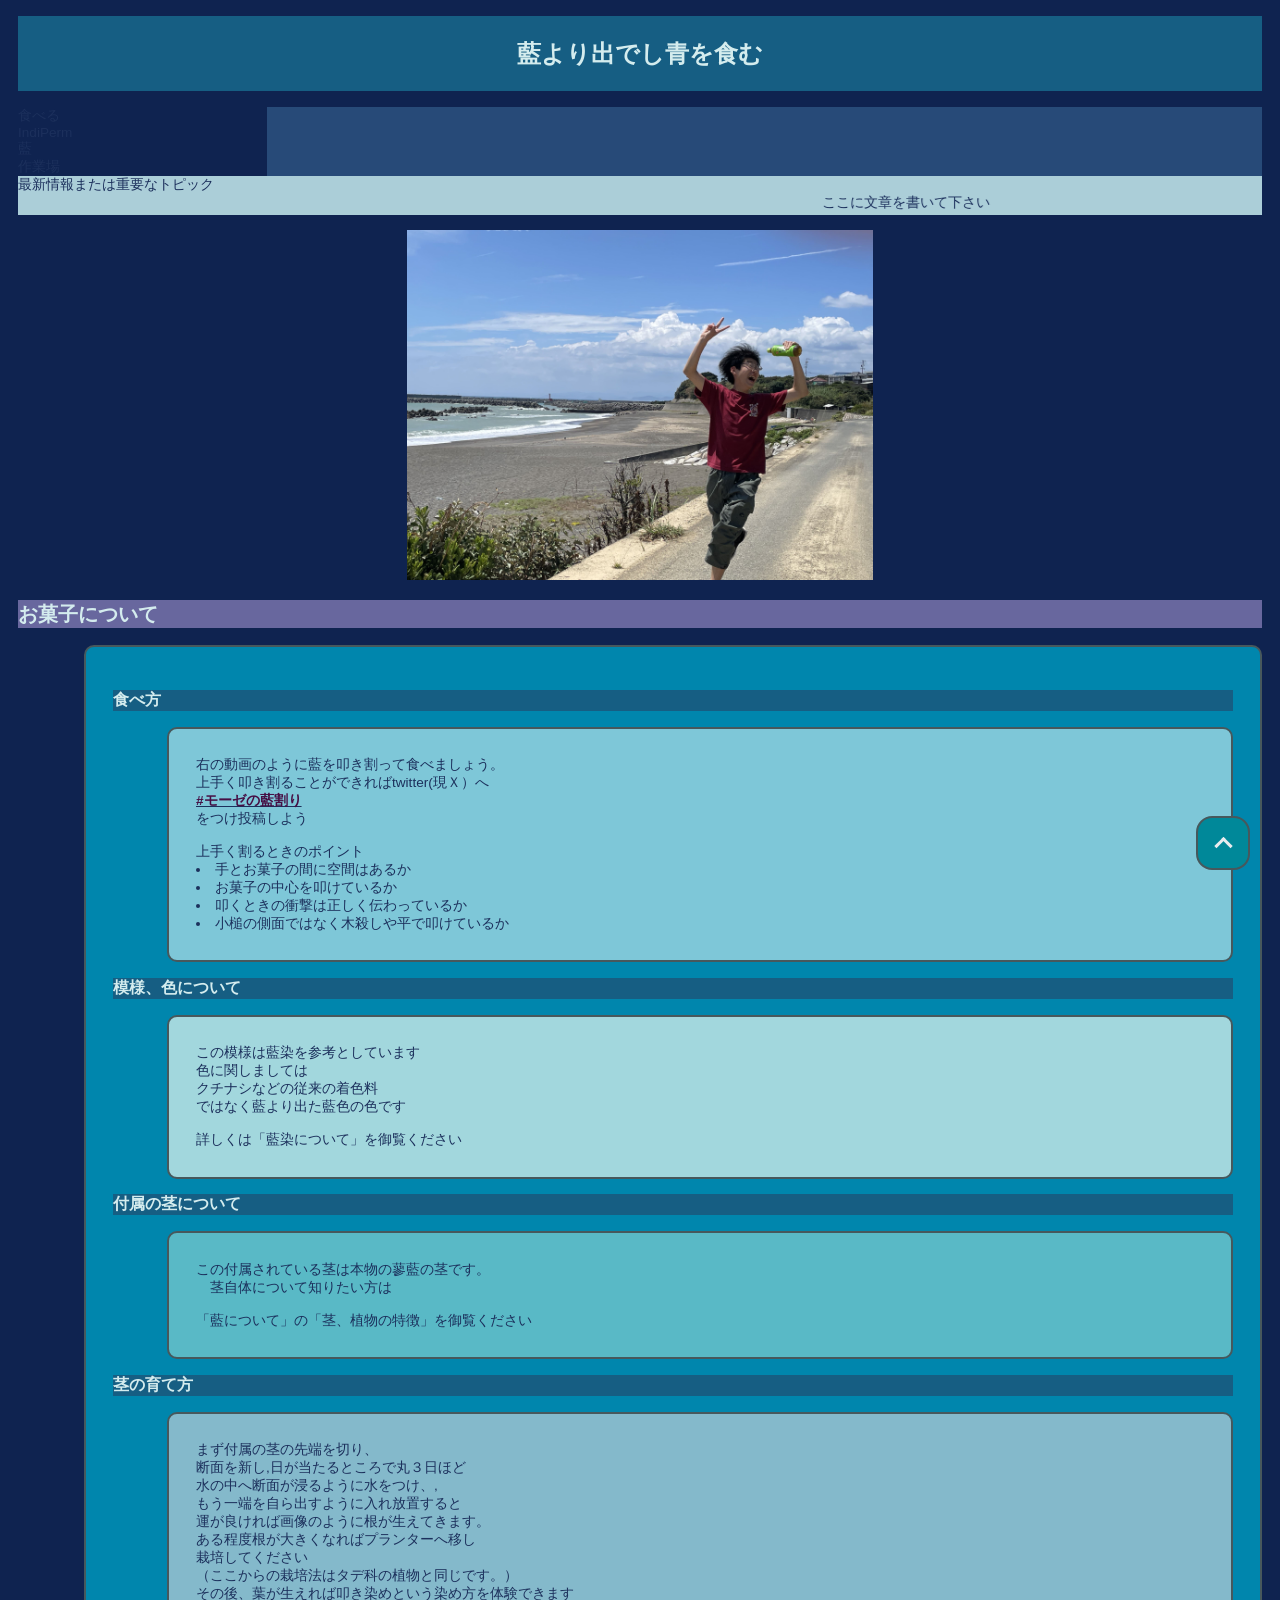
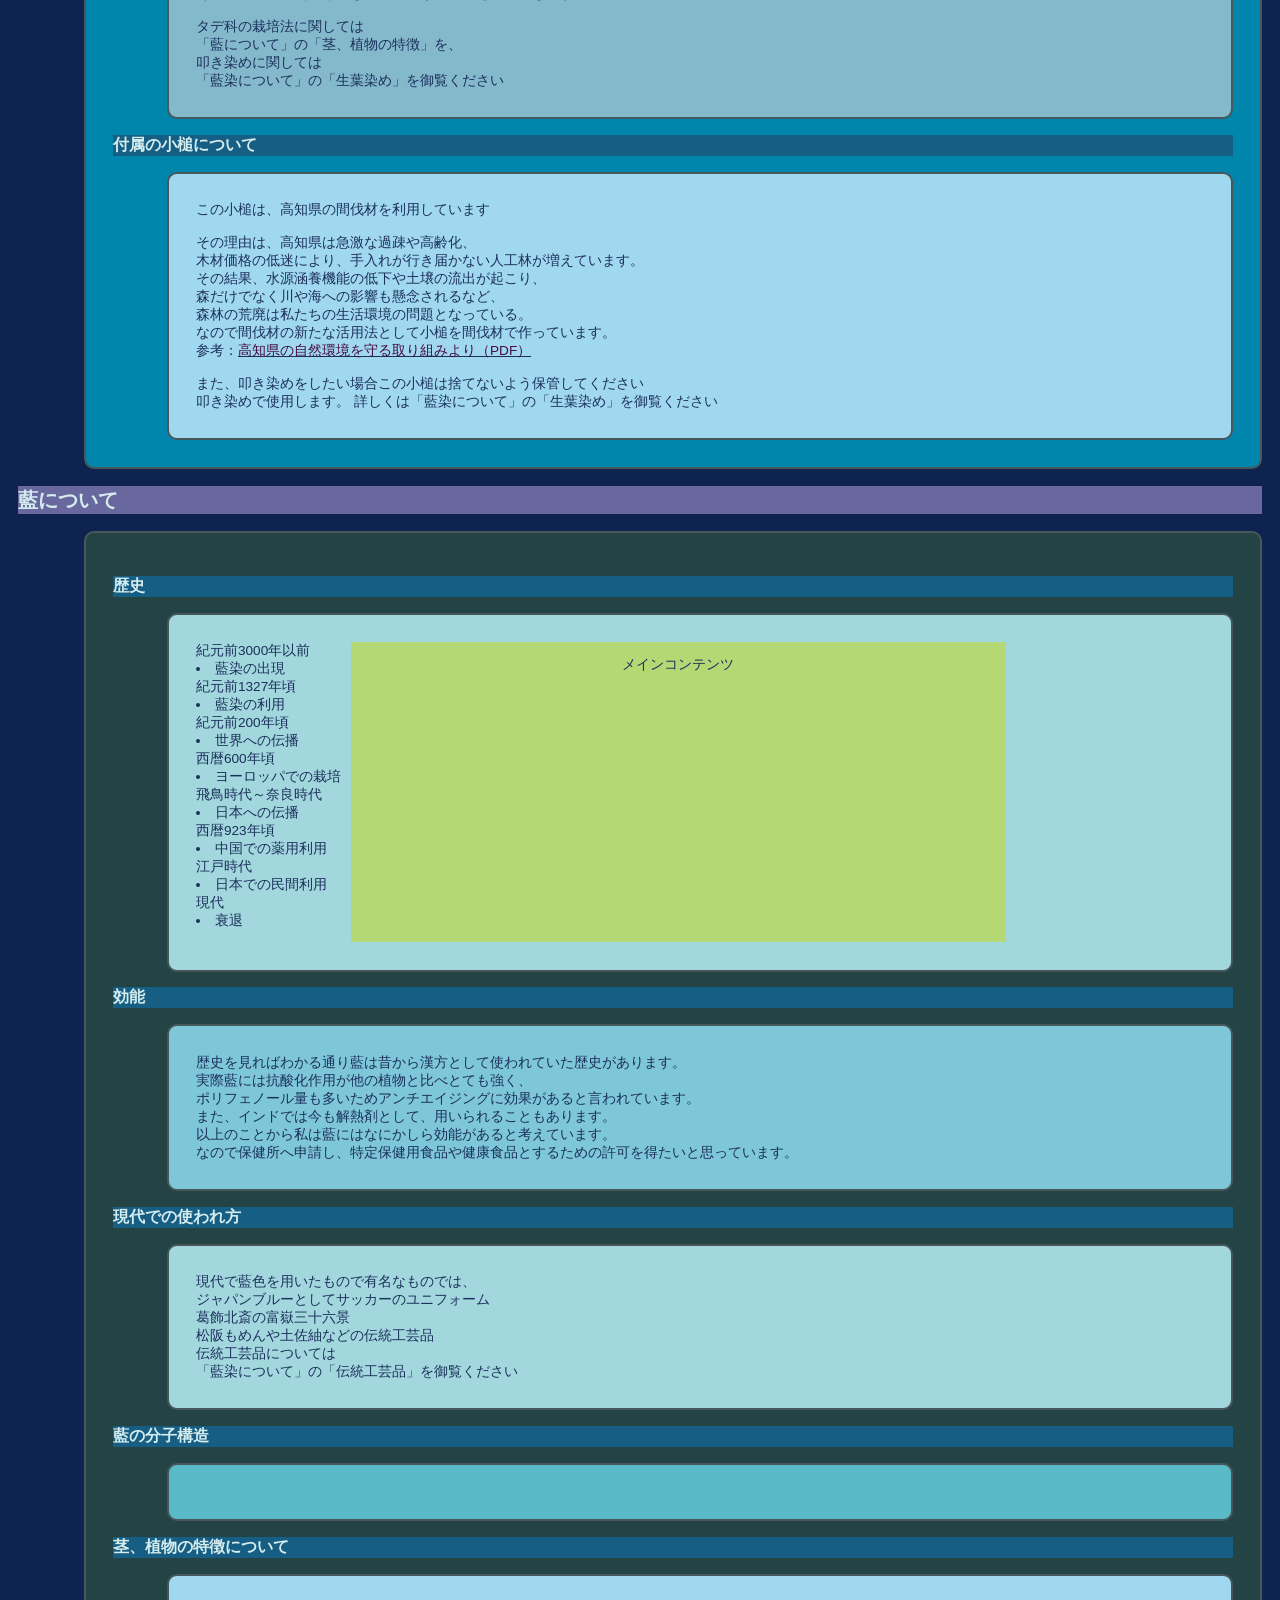
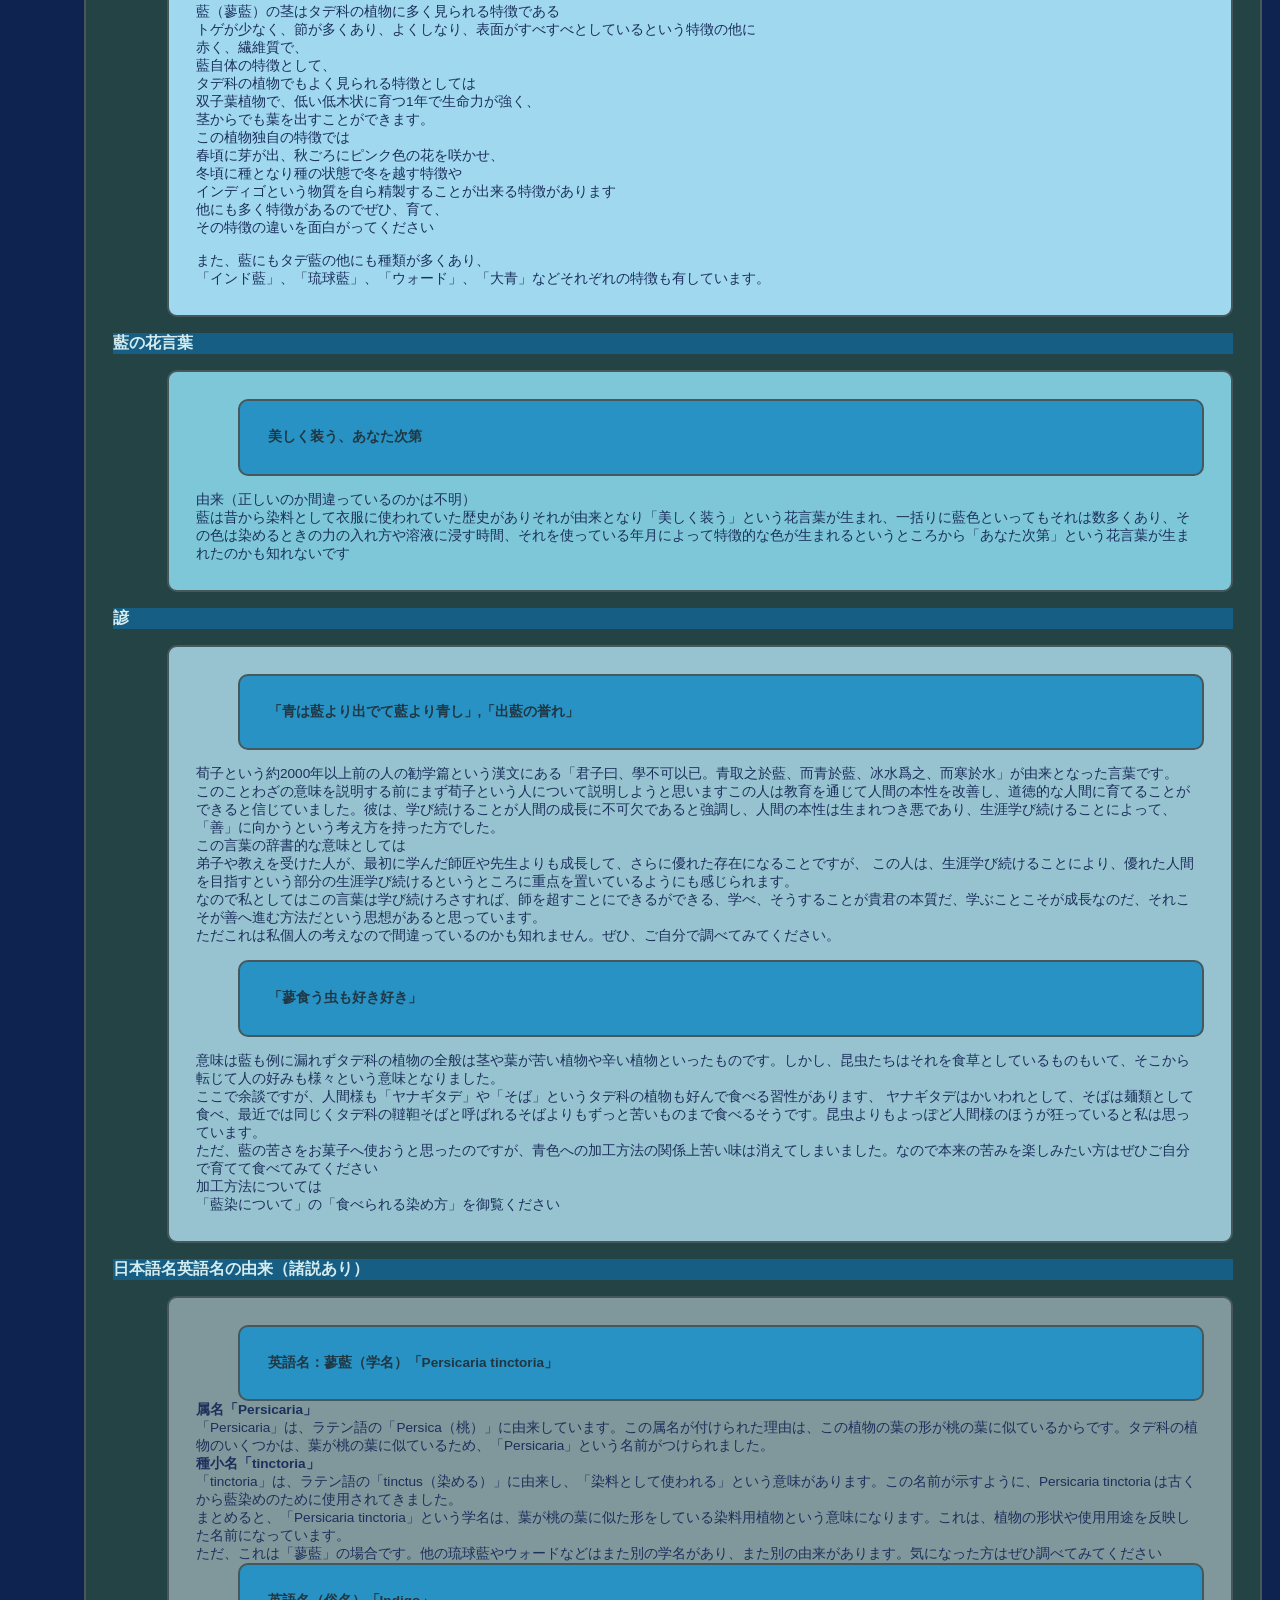
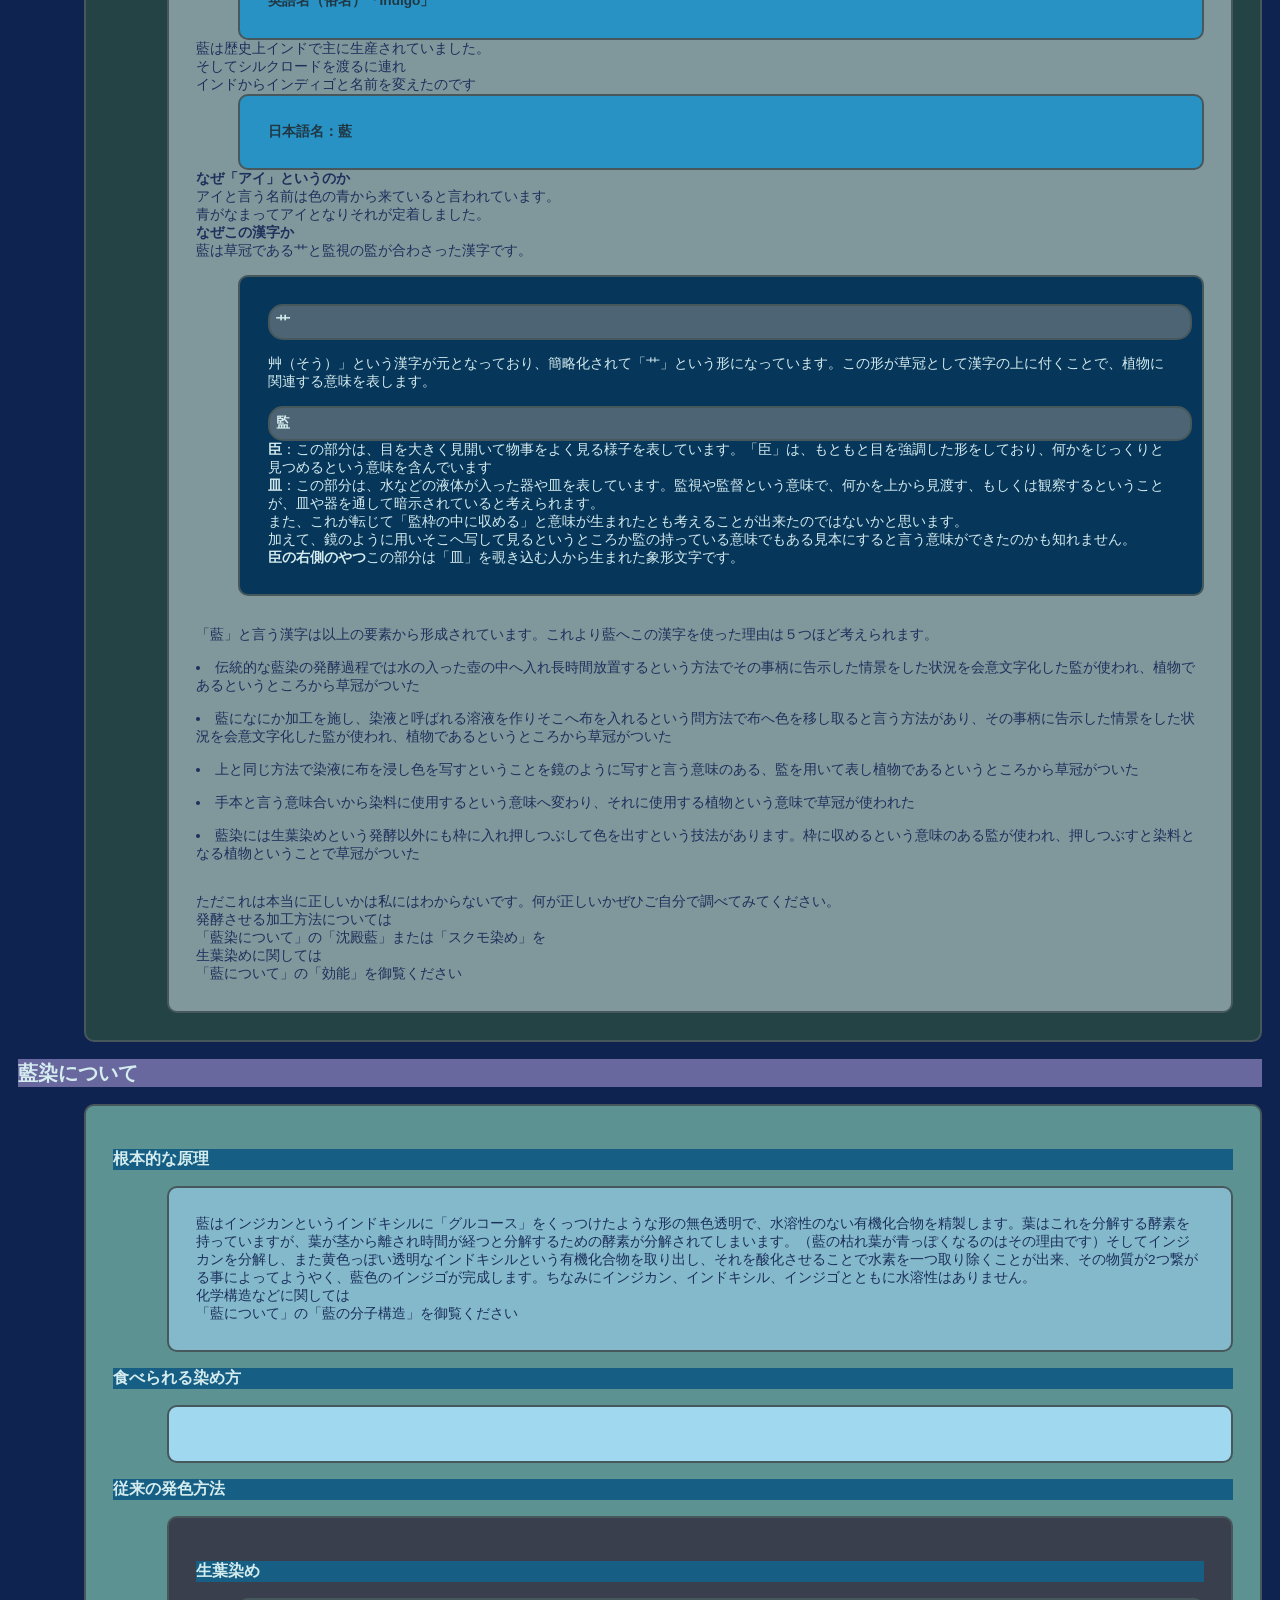
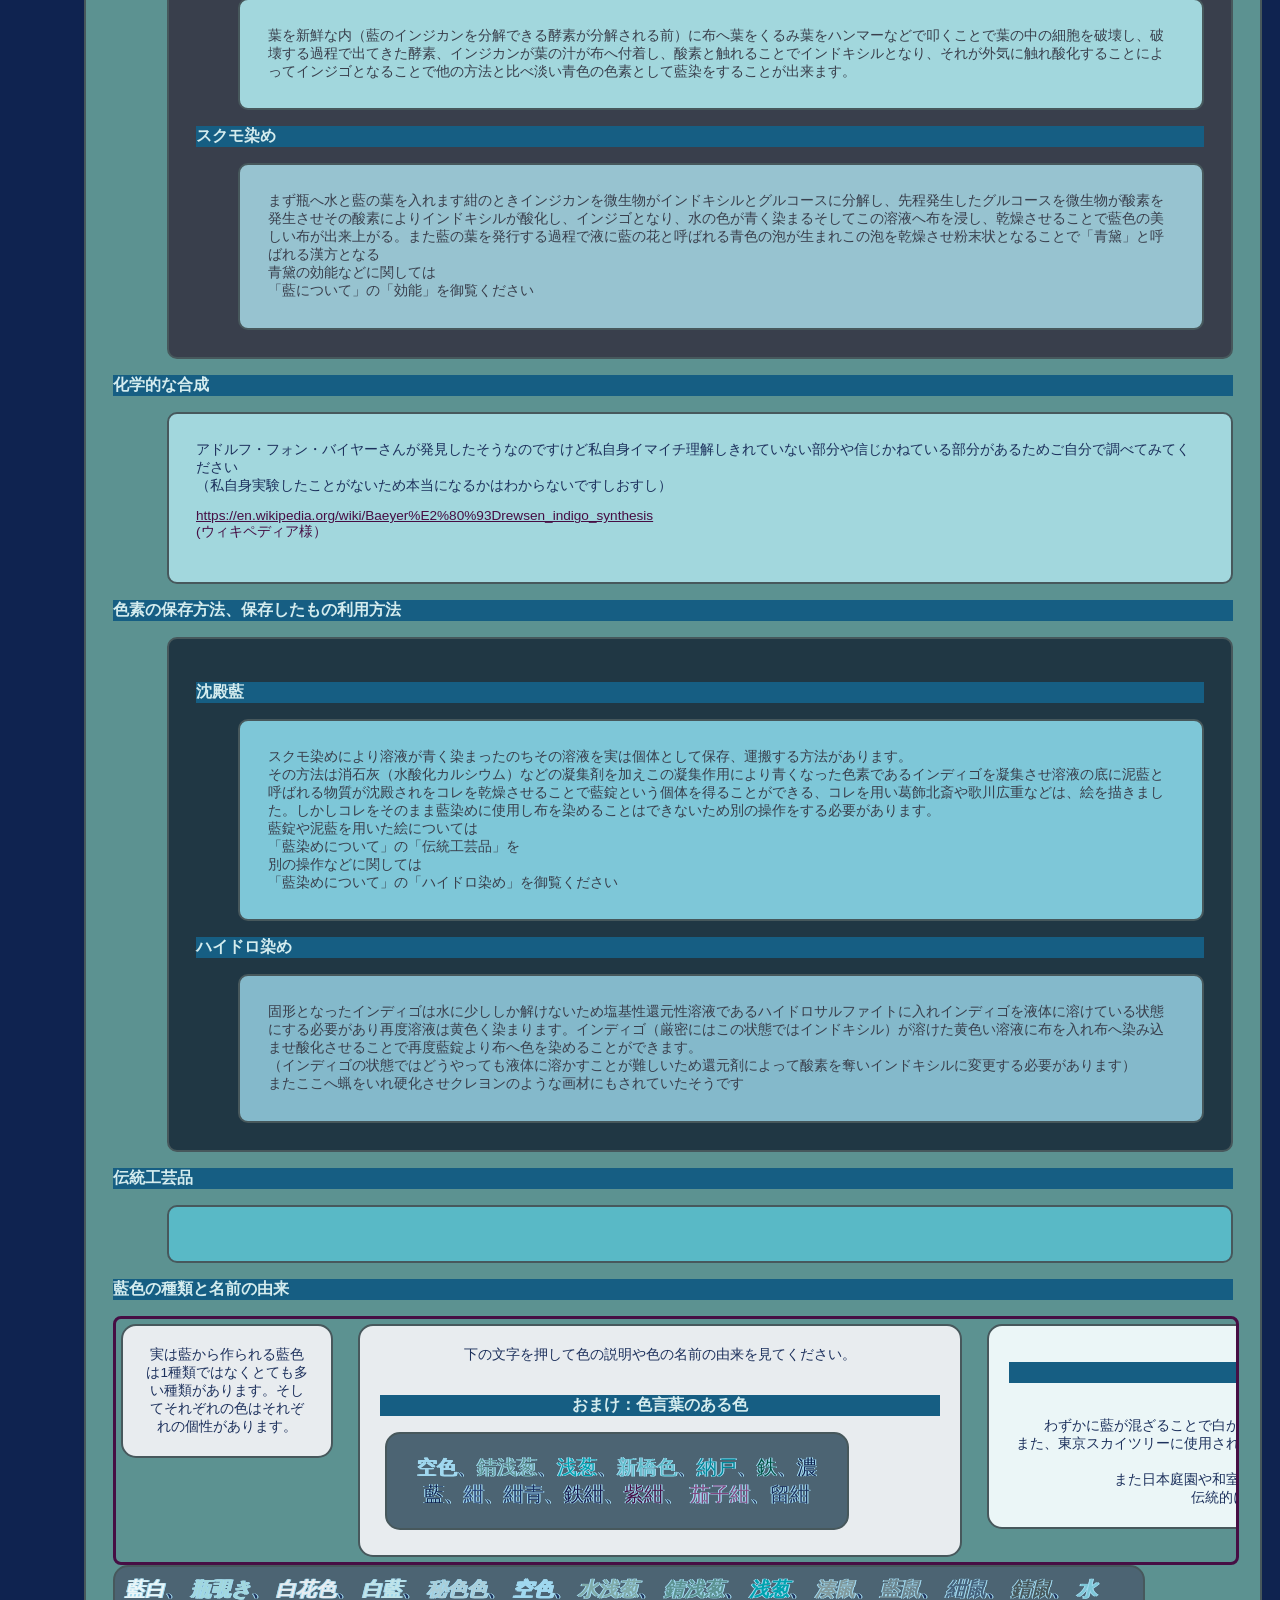
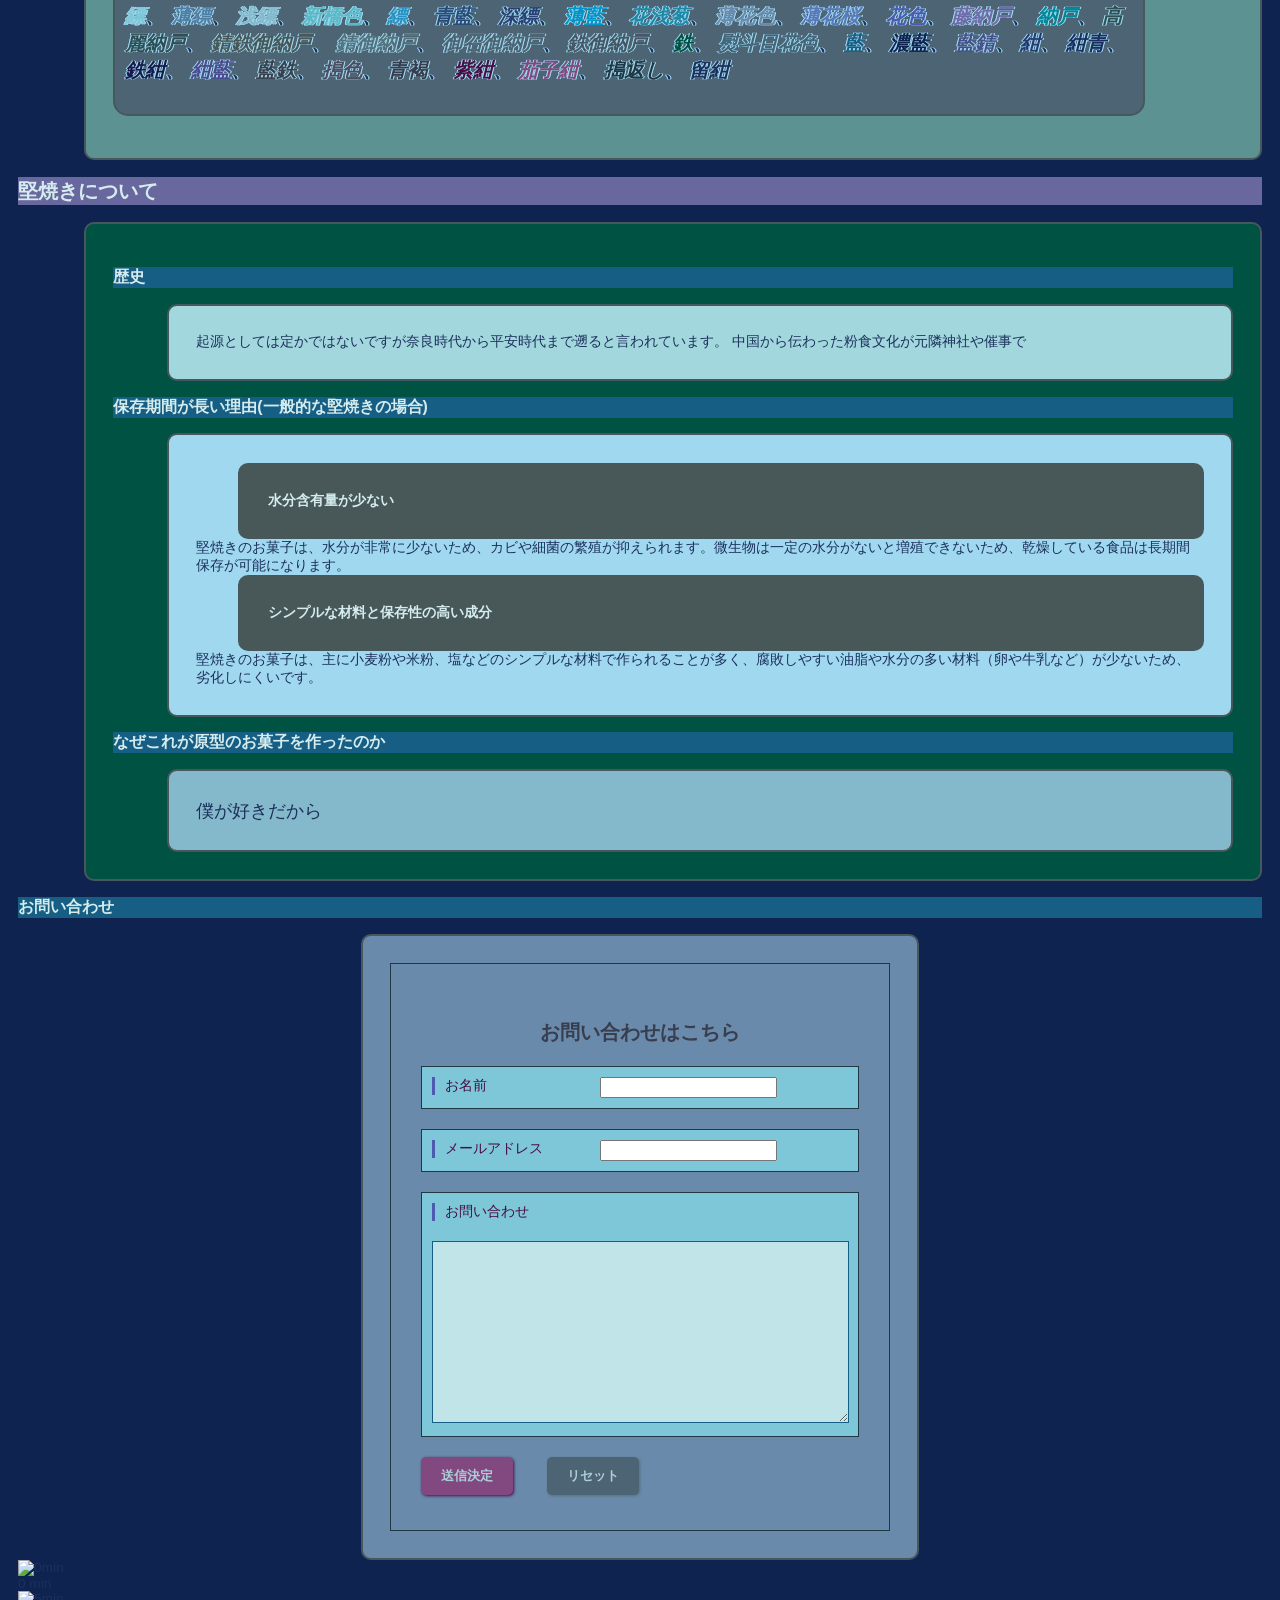
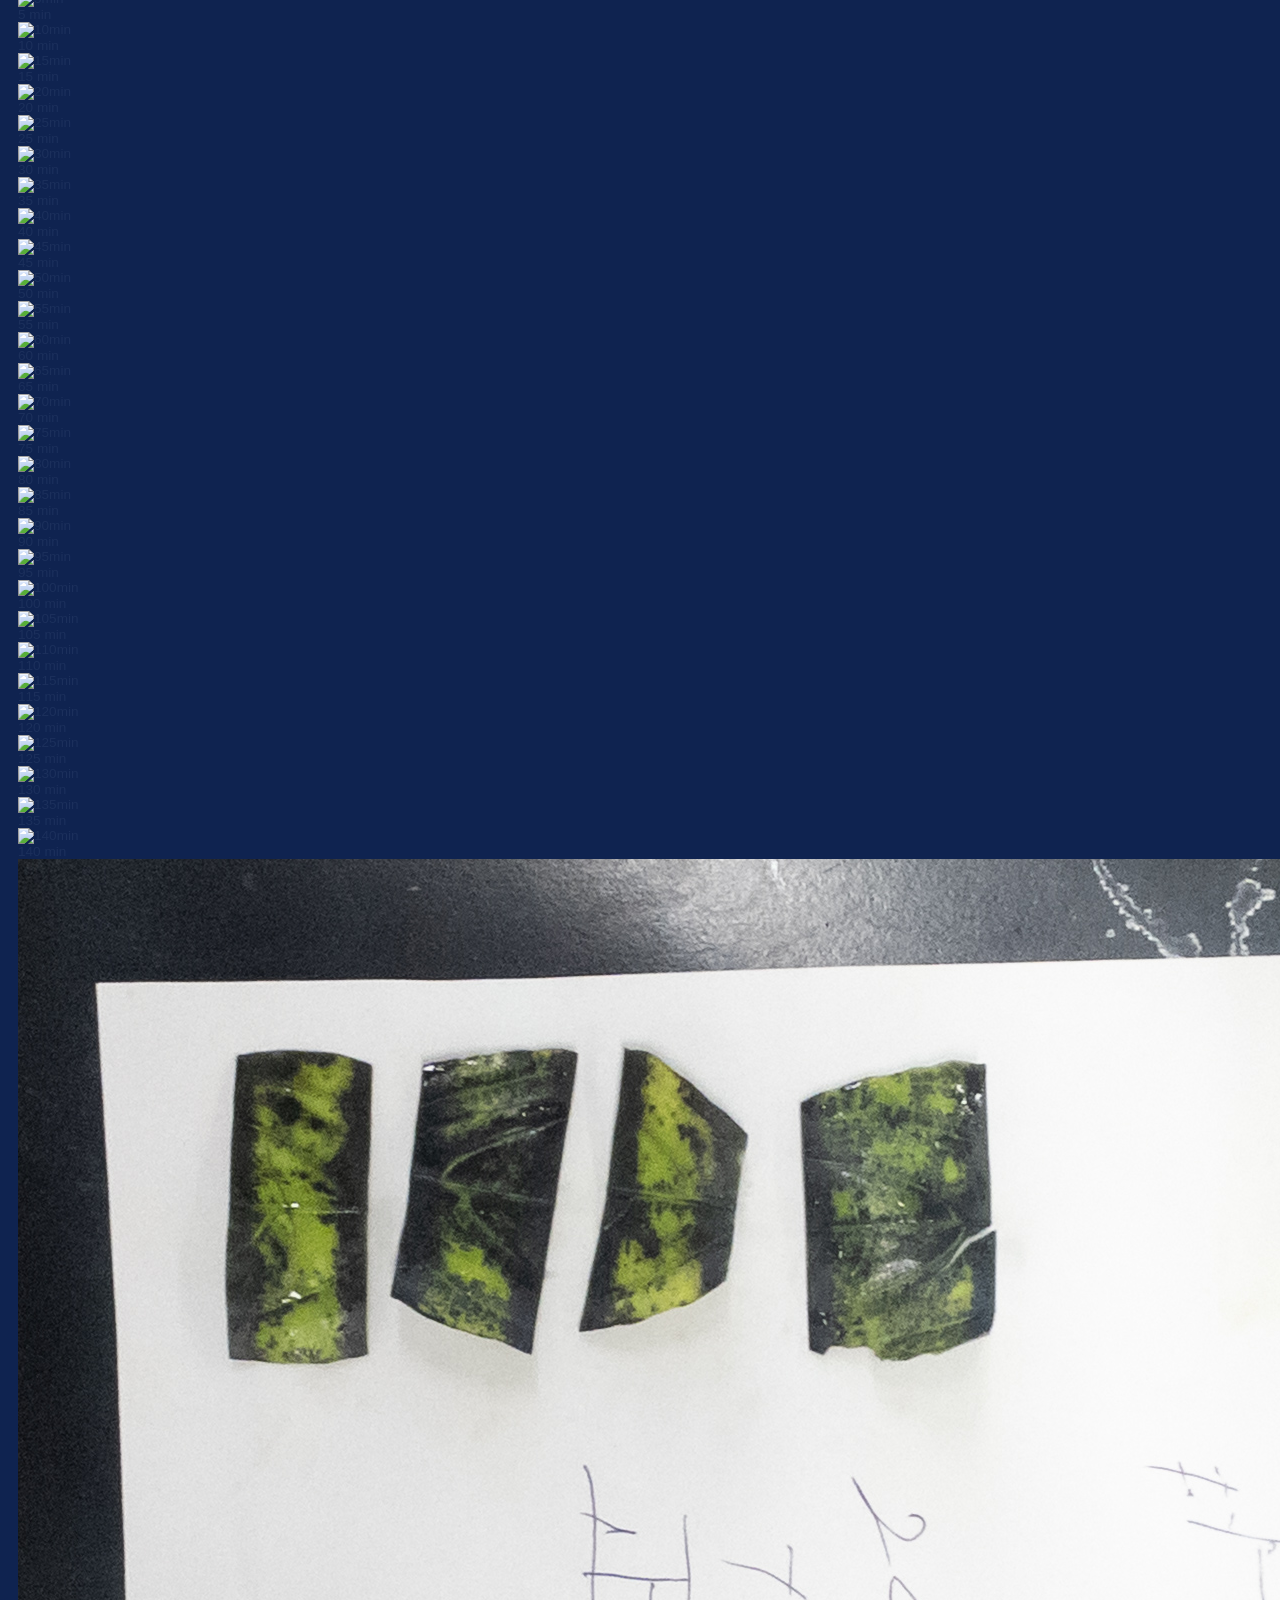
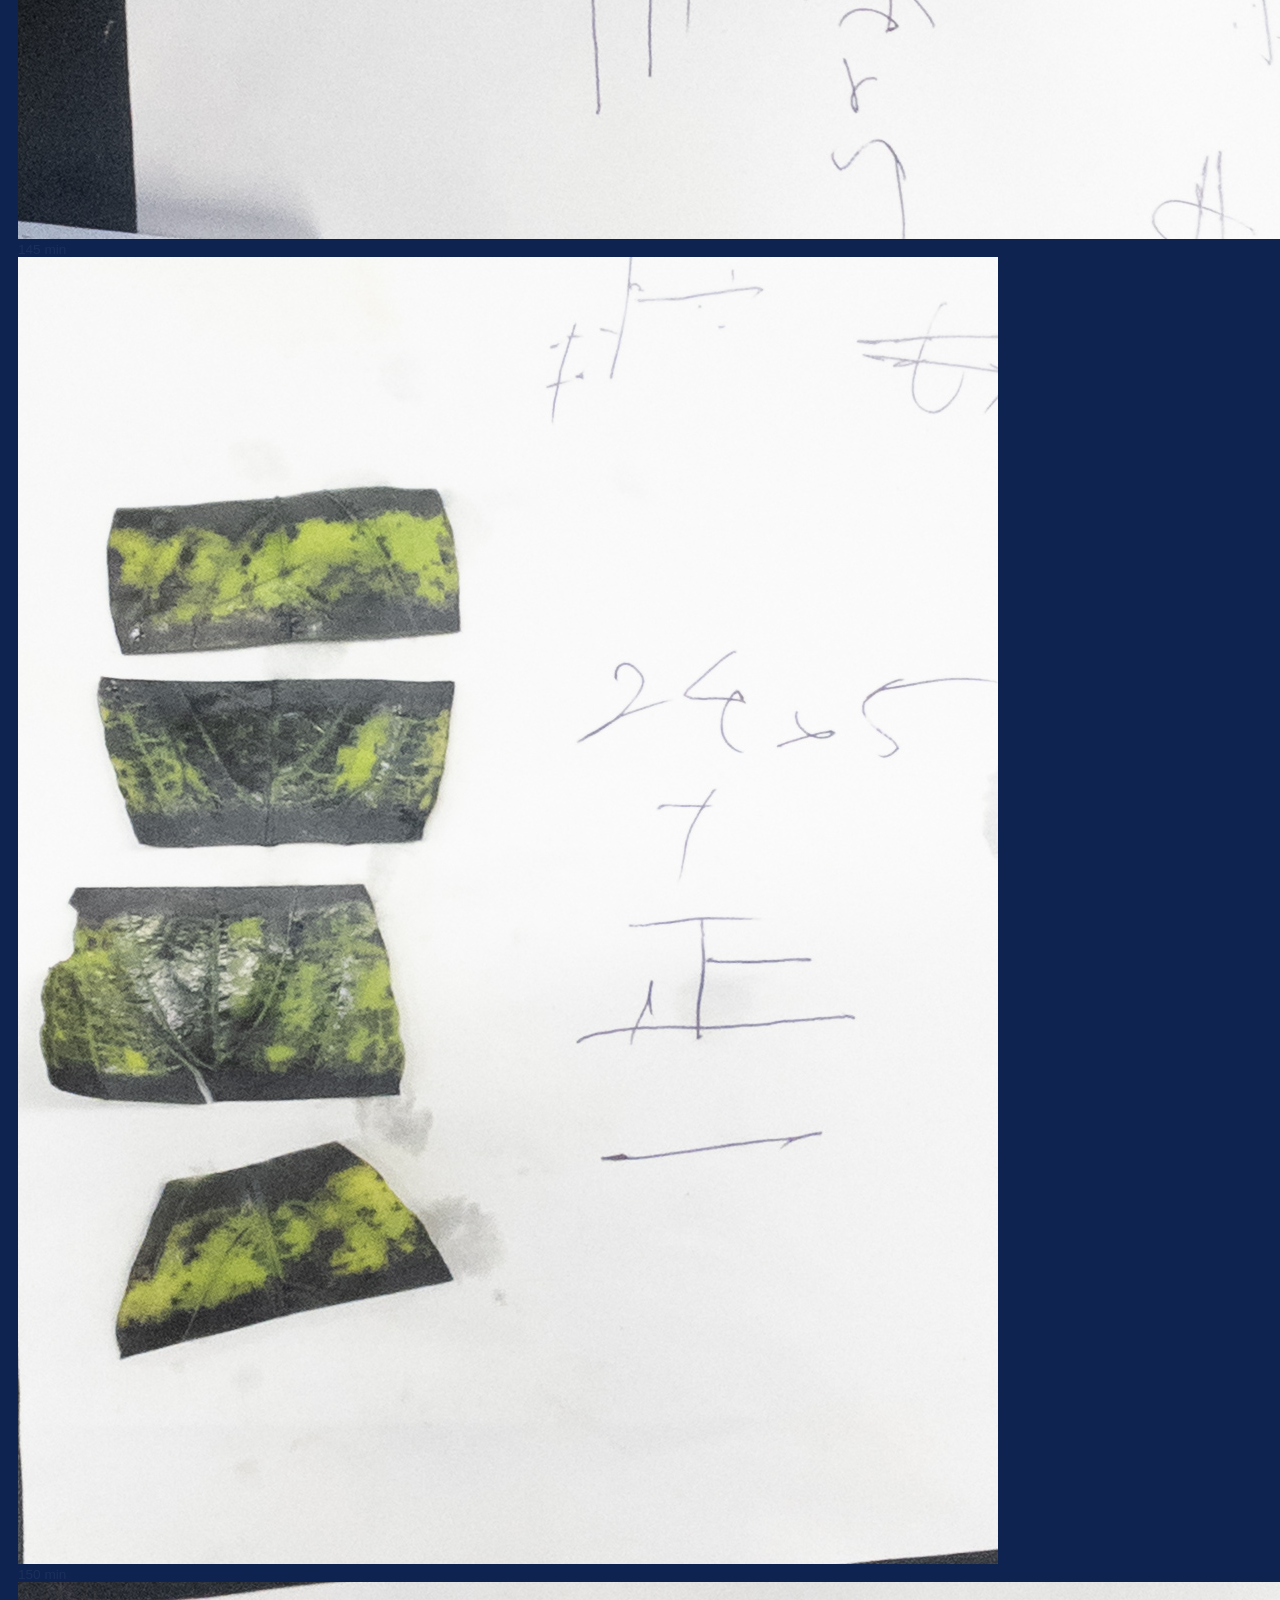
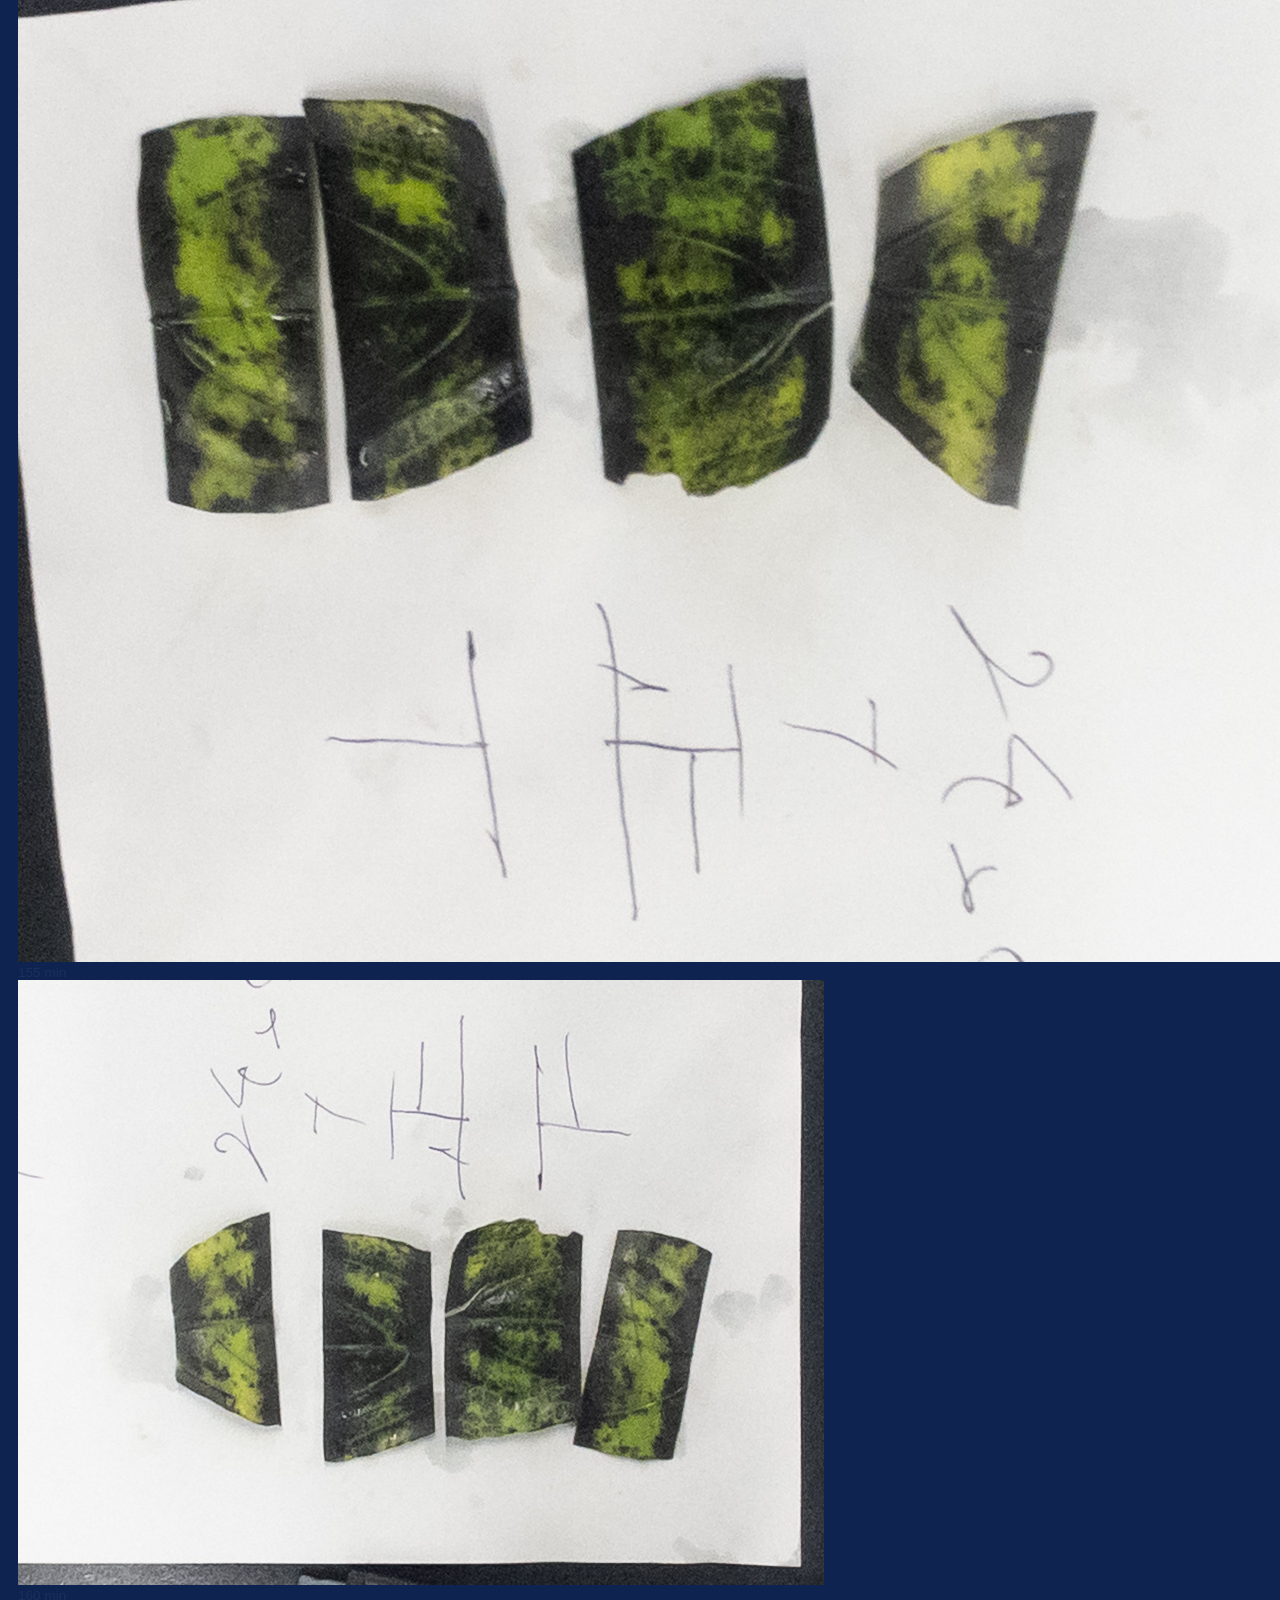
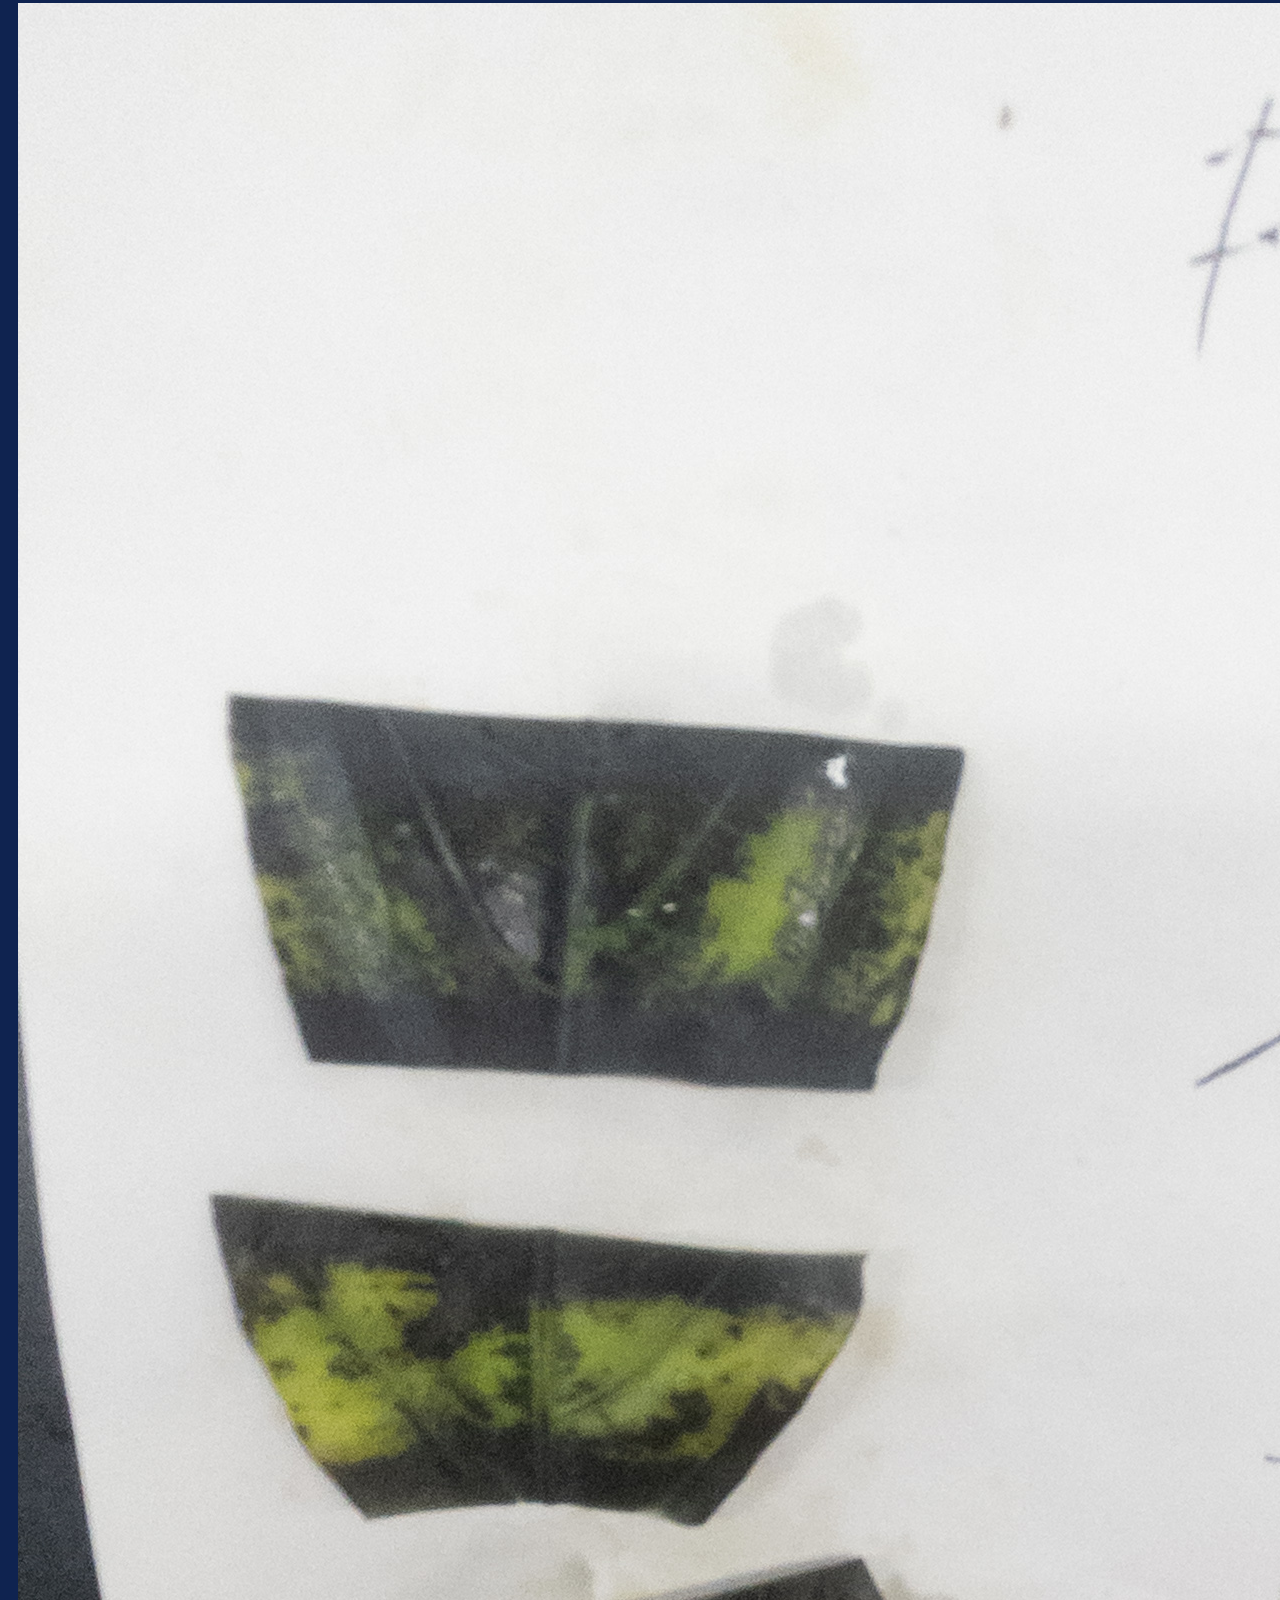
==== commit c4b9f13d: "Update index.html" ====
--- a/index.html
+++ b/index.html
@@ -39,7 +39,7 @@
 <div class="hako3">食べる</div>
 <div class="hako3">IndiPerm</div>
 <div class="hako3">藍</div>   
-<div class="hako3">作業場</div>
+<div class="hako3">作業場</div></nav>
 <div class="box3">
      最新情報または重要なトピック
       <br>
--- a/common.css
+++ b/common.css
@@ -23,7 +23,11 @@
 header {
   width: 100%;
   background-color: #0f2350;}/*濃藍色*/
-
+.hako3{width: 20%; 
+background-color: #0f2350;
+display: flex;
+justify-content: space-between;
+}
 .nat
 {border: 2px solid #47585c;
  width: 90%;
@@ -691,4 +695,4 @@
 .zop{
     text-align: center;
     width: 19%;}
-	+	
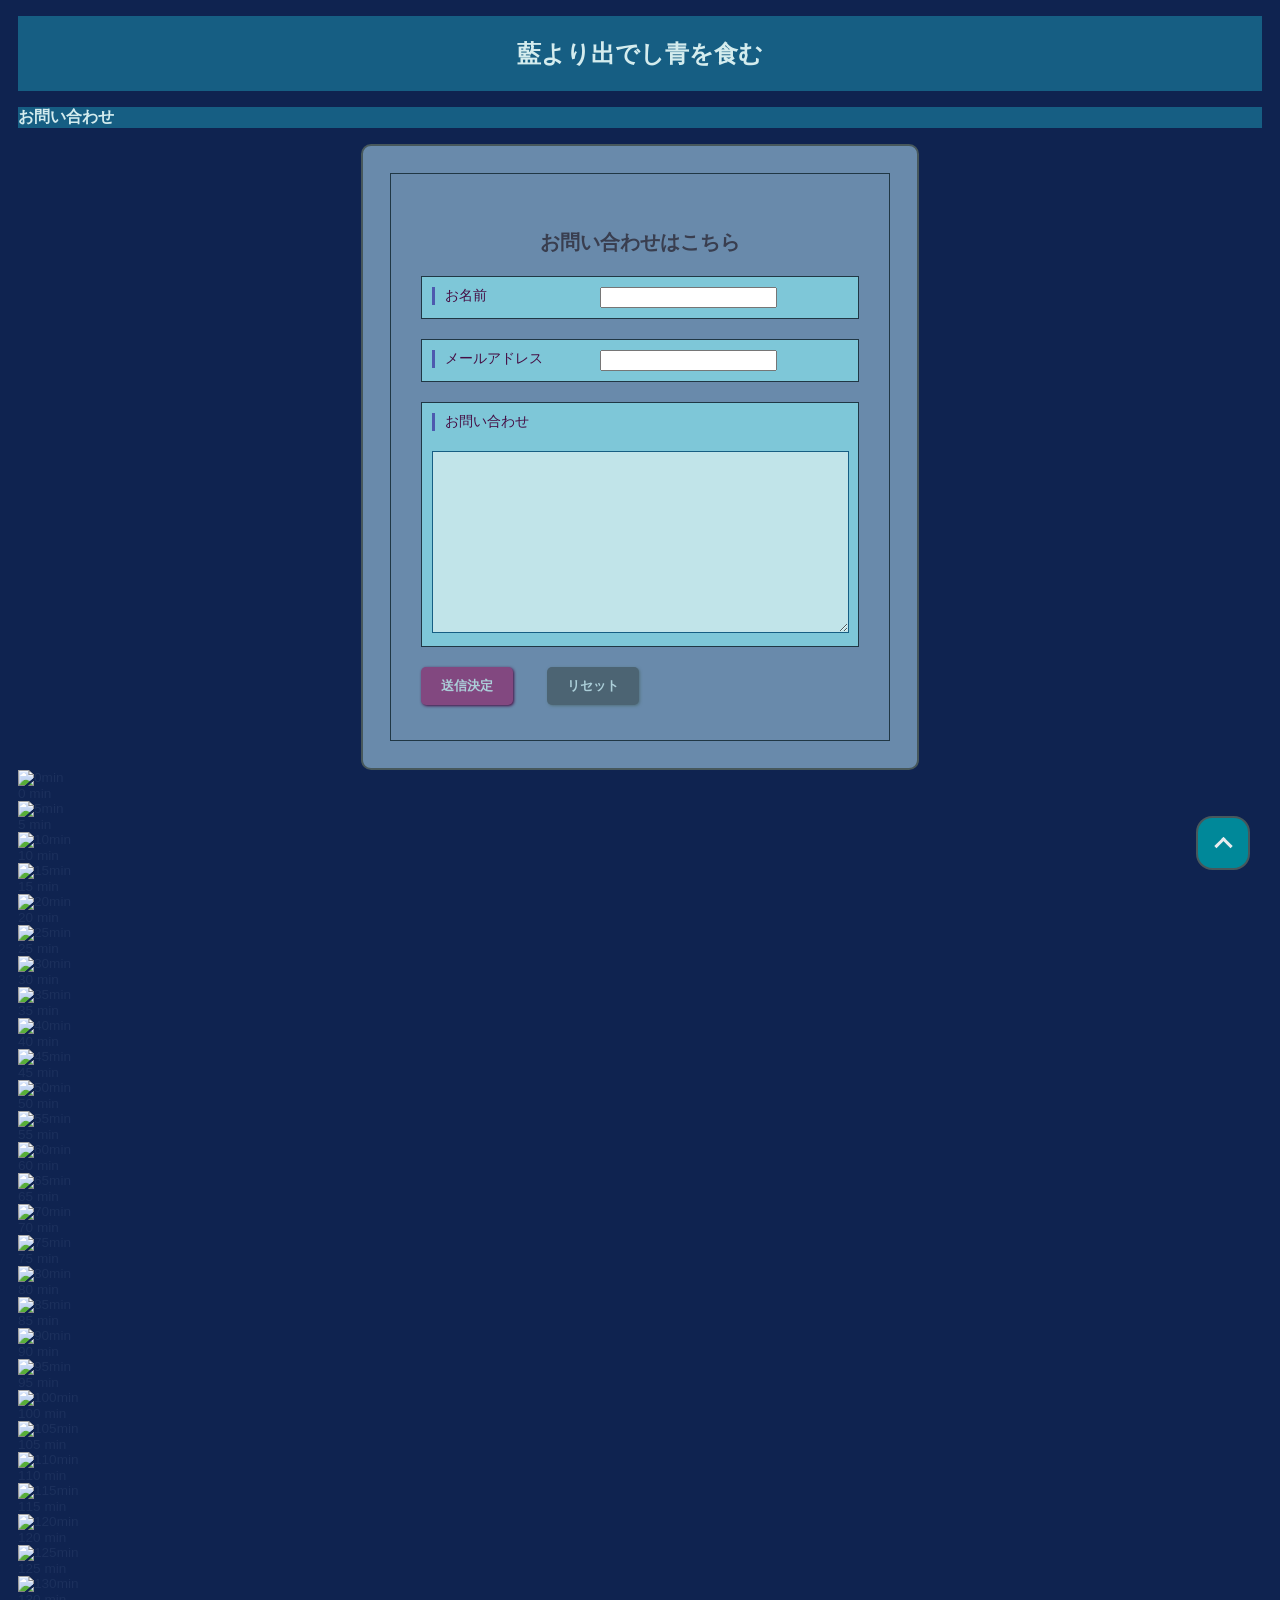
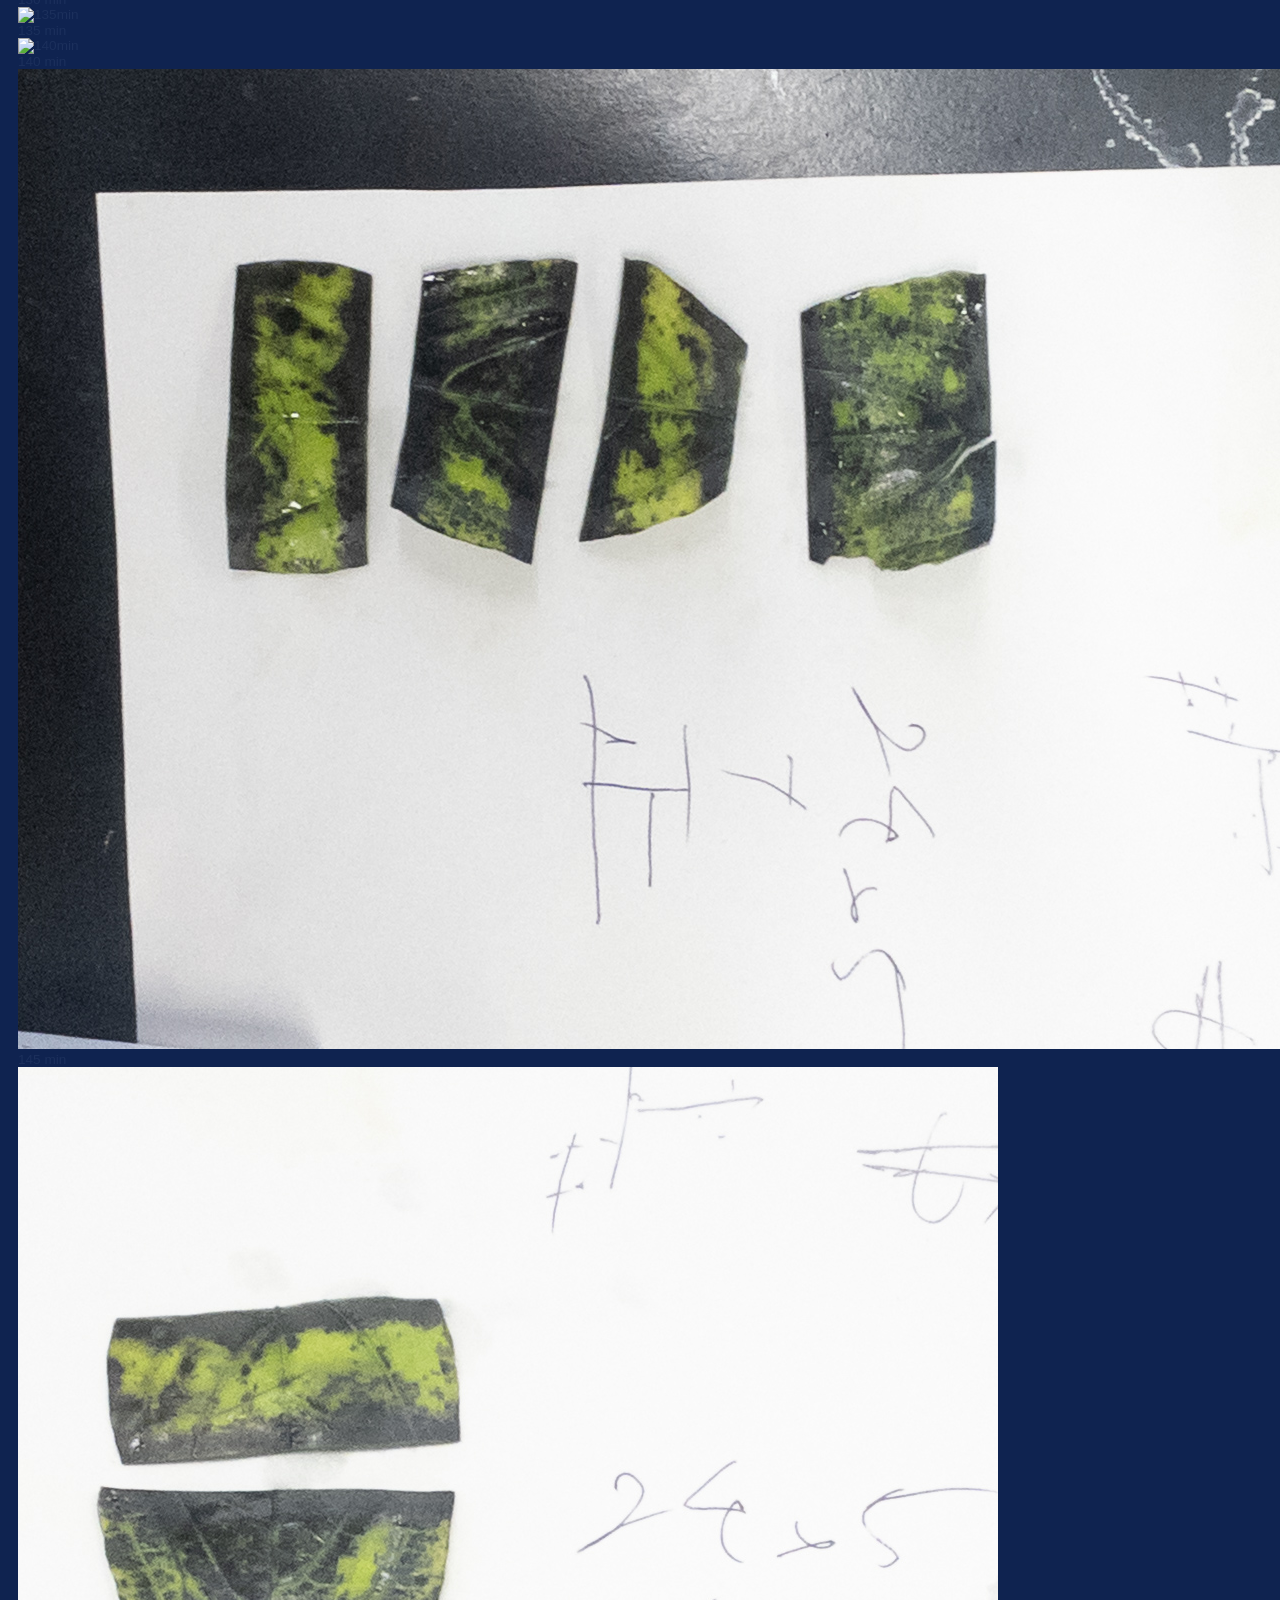
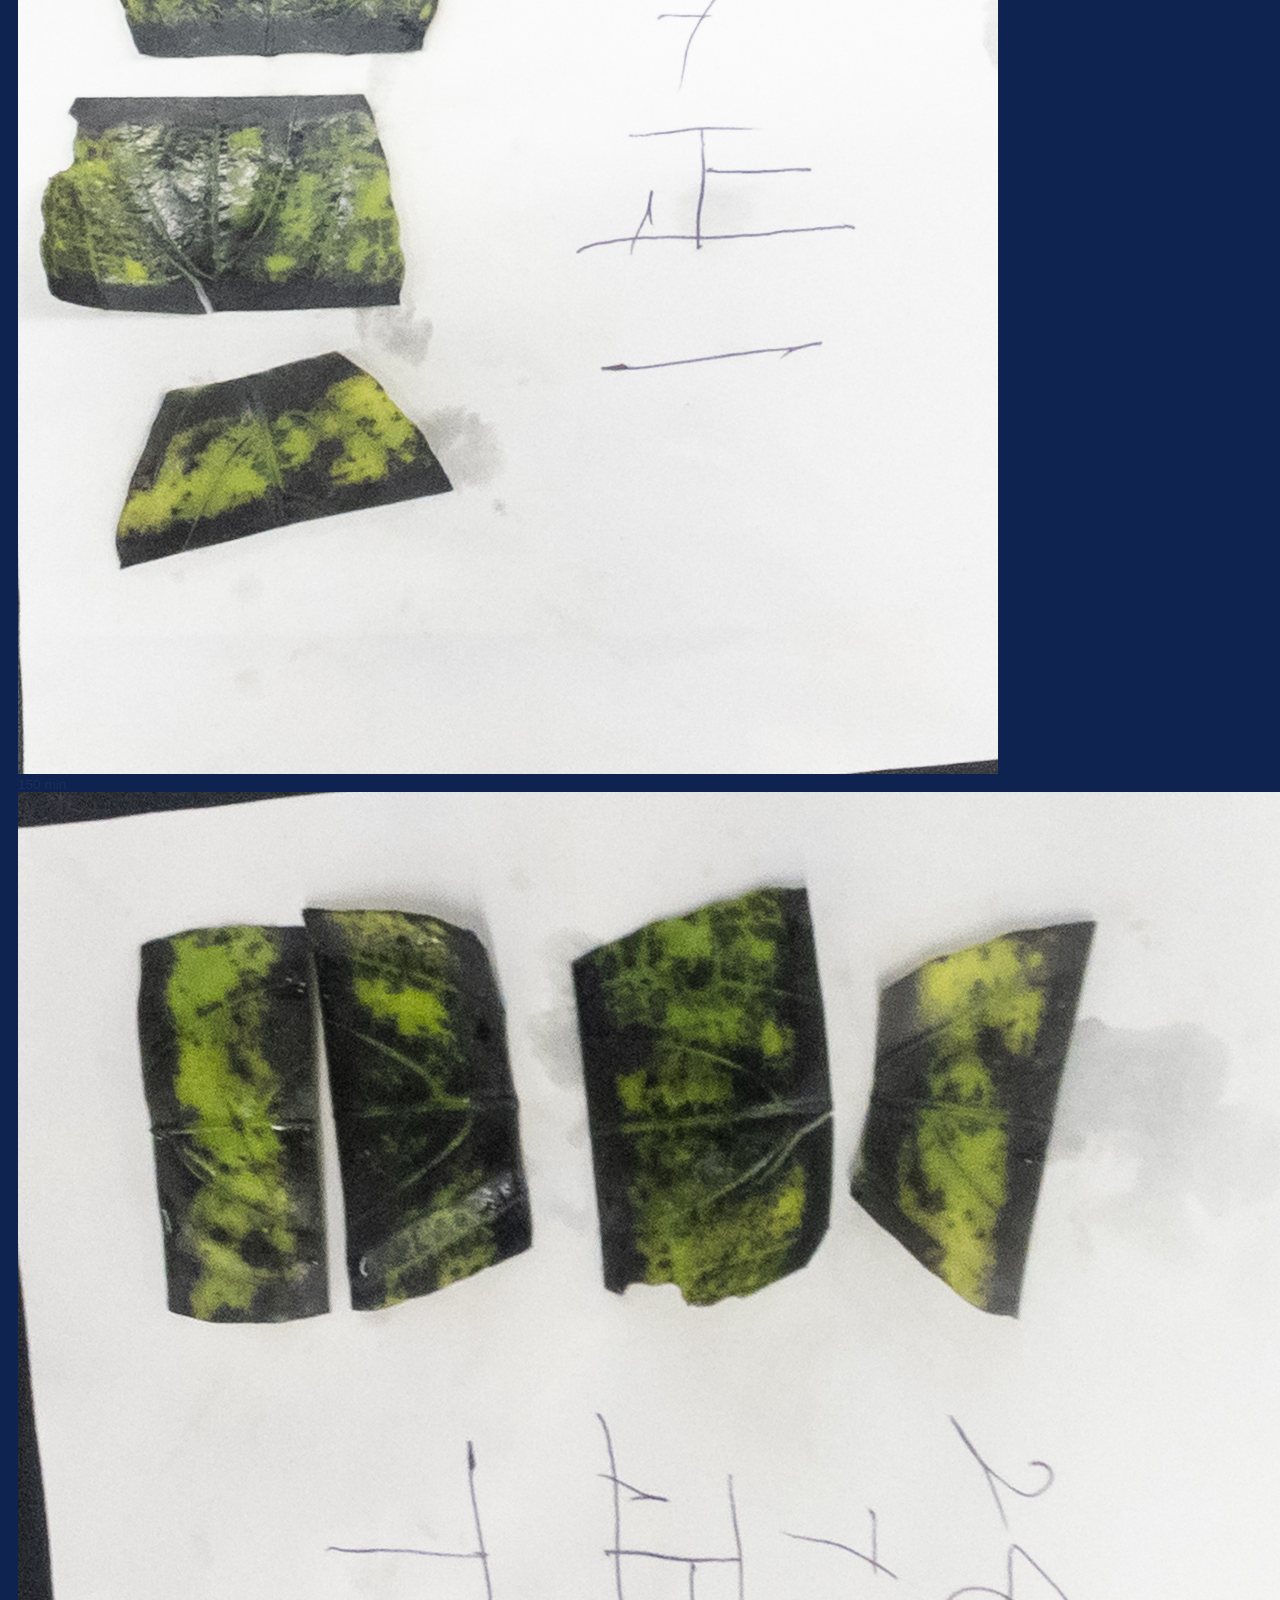
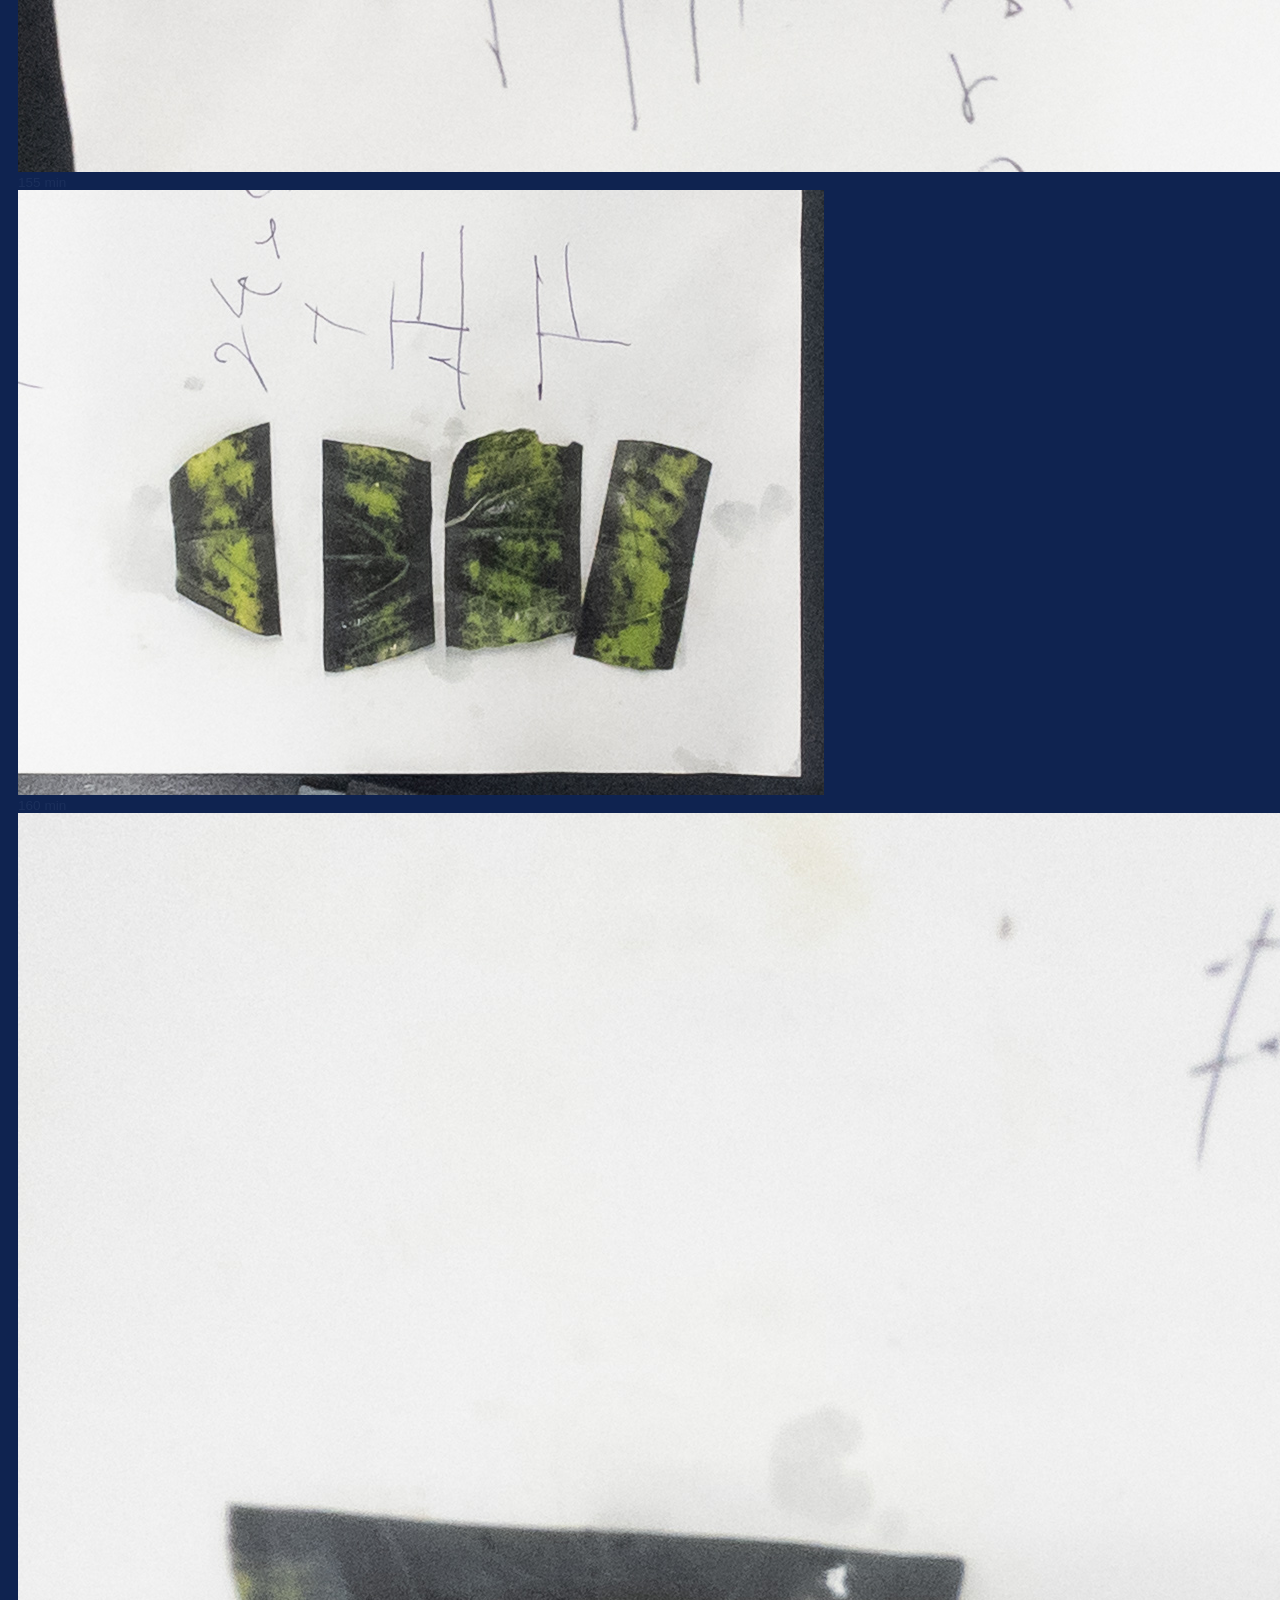
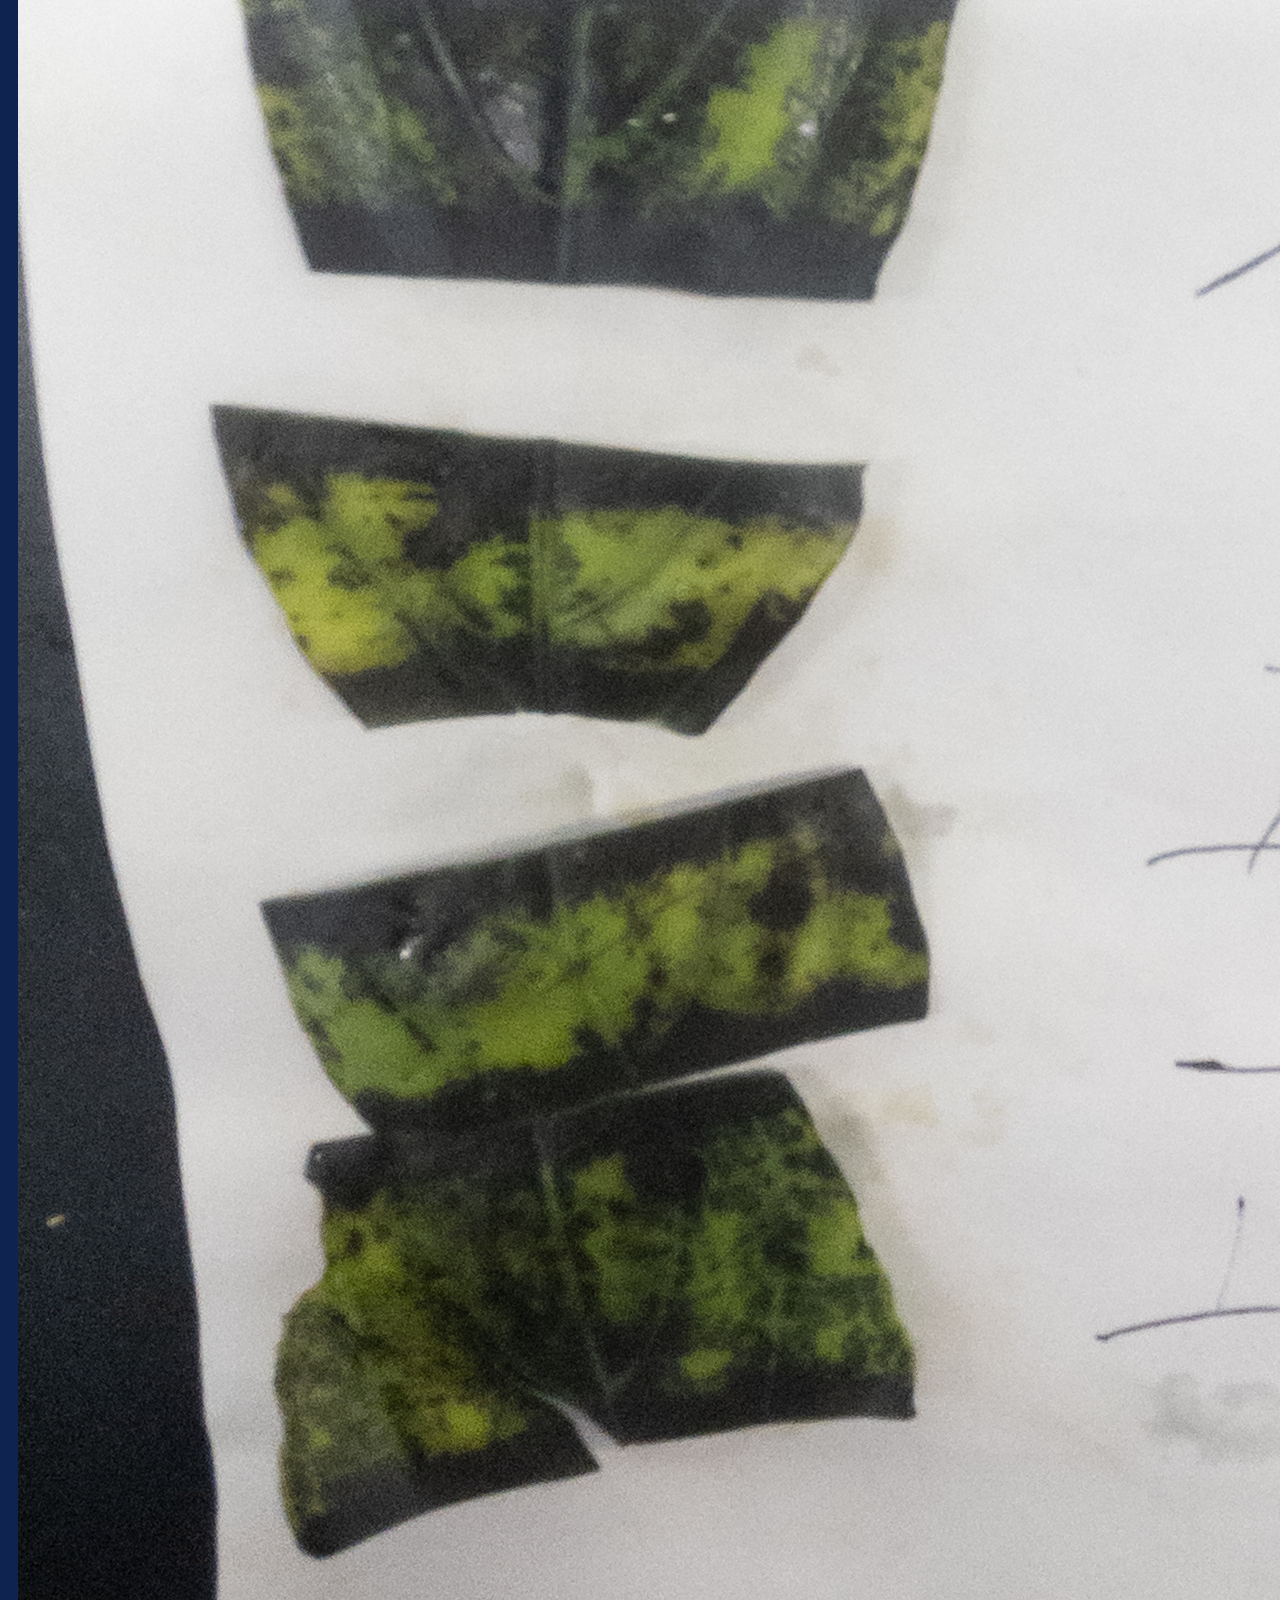
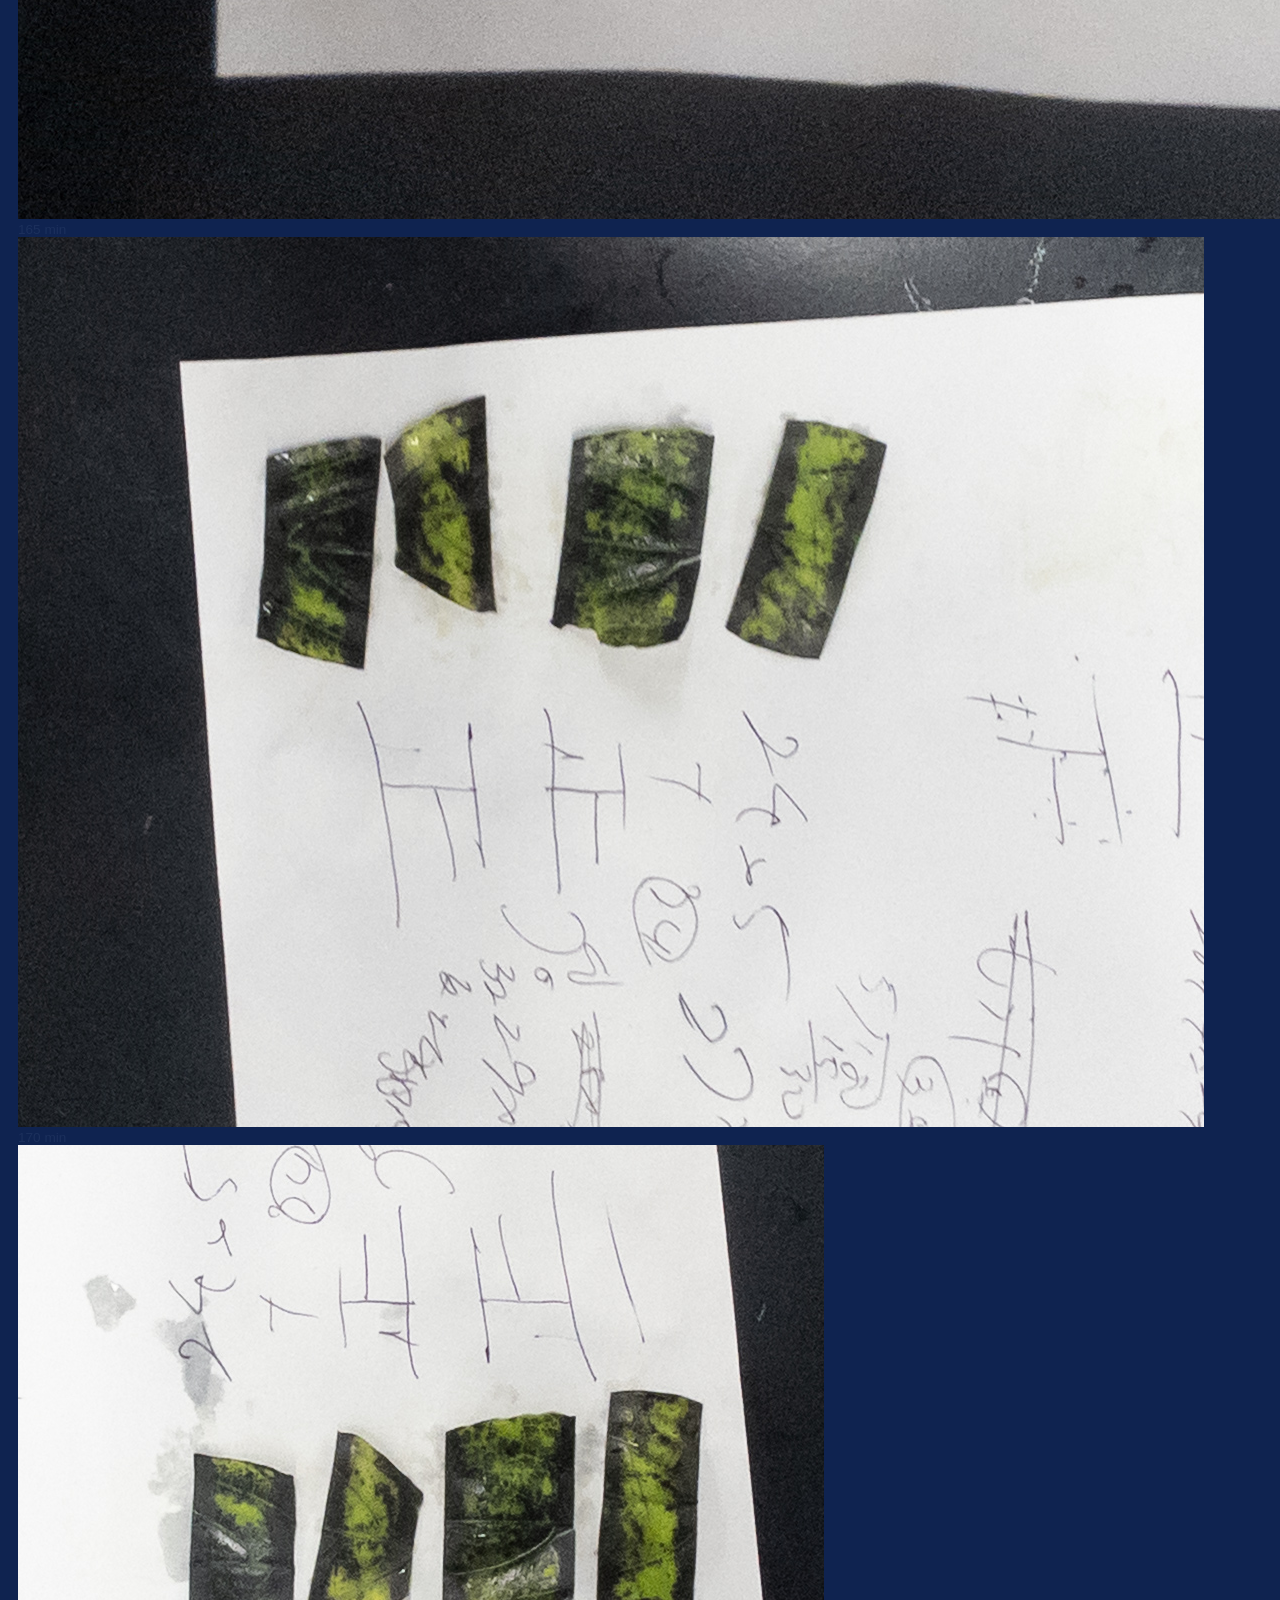
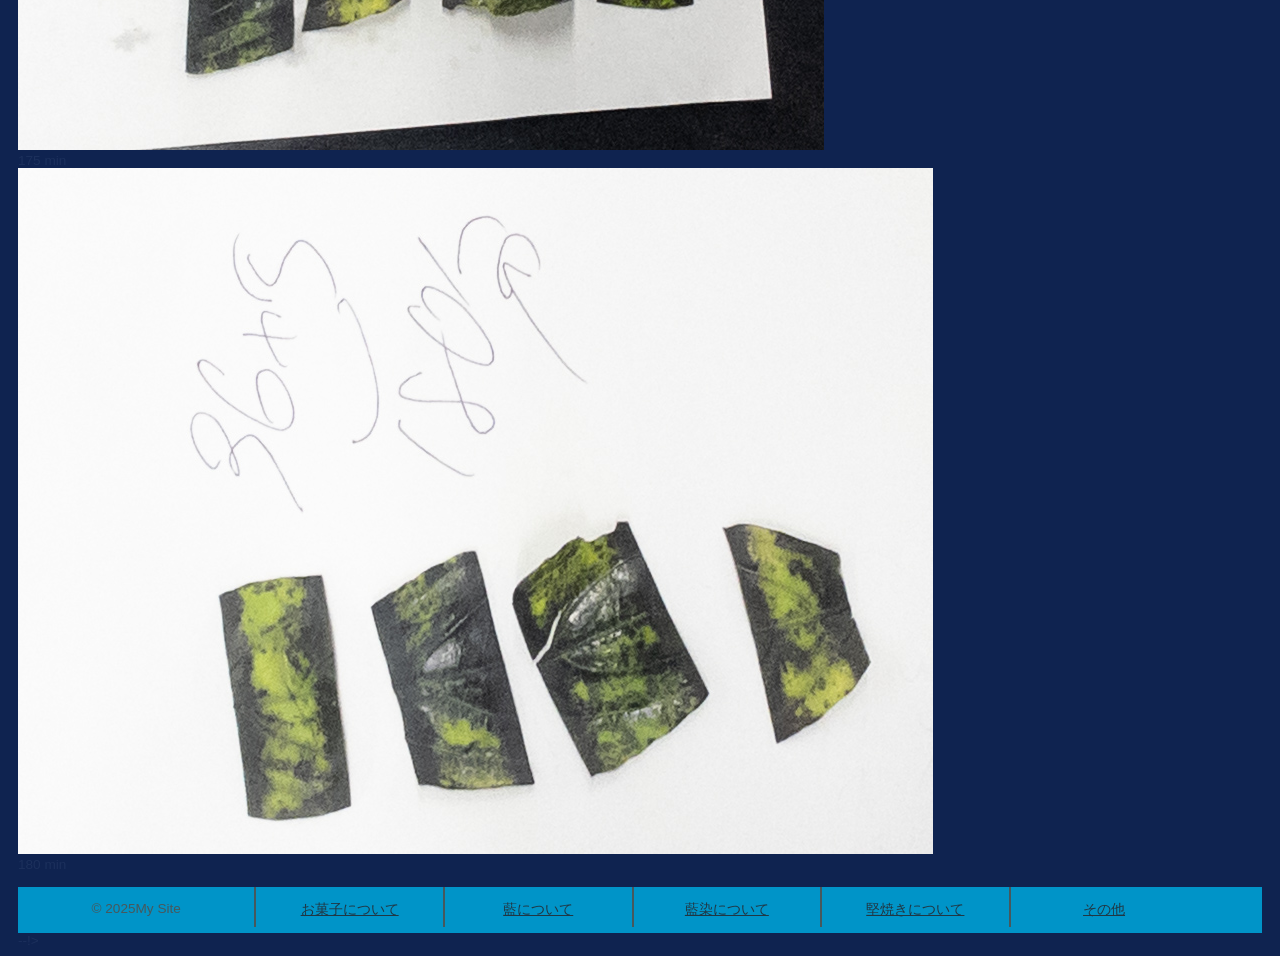
==== commit ef85009e: "Update index.html" ====
--- a/index.html
+++ b/index.html
@@ -1,27 +1,4 @@
-<!--
-＿＿＿_
-　　　　　　　　　　　　　　　　　　　　　　　　 　　／_ノ 　ヽ､_＼　ぷぎゃああああああああああ
-　　　　　　　　　　　　　　　　　　　　　　　　　oﾟ(（●）) (（●）)ﾟo　　,. -- ､
-　　　　　　　　　　　　　　　　　　　　　　　／::::::⌒（__人__）⌒::::::　/　 　 __,＞─ ､
-　　　　　　　　　　　　　　　　　　　　　　　|　　　　　|r┬-|　　　　/ 　 　　　　　　　ヽ
-　　　　　　　　　　　　　　　　　　　　　　　|　　　　　|　|　 |　　　｛ 　　　　　　　　　　 |__
-.　　　　　　　　　　　　　　　　　　　　　　 |　　　　　|　|　 |　　　 ｝ 　＼　　　　　　 ,丿　ヽ
-　　＿＿＿,.-------､　　　　　　　　　　|　　　　　|　|　 |　　　/ 　 ､　｀┬----‐１　 　 }
-（⌒　　　　_,.--‐ 　　　｀ヽ　　　　　　　　|　　　　　|　|　 |　 ／　　　`¬|　 　 　 l　　　ﾉヽ
-　` ー-ｧ''"/ / r'⌒)　　　　￣￣`ー‐--＼ 　　 　 `ー'ｫ　/　　　　､ !_/ｌ　　　　l　 　 /　 ｝
-　　　　　＼＼＼_／　　 ノ＿＿＿　 　　　　`''ー　　　　　{　　 　 　 ＼　　　　 l　　 /　　,'
-　　　　　　　￣ `（＿,r'"　　　　　　 ￣`ー-､　　　　　　／ ＼　　　　　´｀ヽ.__,ノ　　/ 　 ﾉ
-　　　　　　　　　　　　　　　　　　　　　　　 ／　　　　　／　　　＼　　　　ヽ､＼ __,ノ　／
-　　　　　　　　　　　　　　　　　　　　　　／　　　　　／　　　　　　￣ ヽ､_　　〉 ,!､__／
-　　　　　　　　　　　　　　　　　　　　　 /　　＿　 く　　　　　　　　　　　　 ￣
-　　　　　　　　　　　　　　　　　　　　 ／ ／　　＼　＼
-　　　　　　　　　　　　　　　　　　　／ ／　　　　　＼　＼
-　　　　　　　　　　　　　　　　　 ／ ／　　　　　　　／　／
-　　　　　　　　　　　　　　　 ／　／　　　　　　　　ゝ、　ヽ
-　　　　　　　　　　　　　　／　／　　　　　　　　　　　 ￣
-　　　　　　　　　　　　 ／　　/
-　　　　　　　　　　　　r＿__ノ
--->
+
 <!DOCTYPE html>
 <html>
     <head>
@@ -34,7 +11,7 @@
                 <body>  <header>
              <h1>藍より出でし青を食む</h1>
     <a class="pagetop" href="#"><div class="pagetop__arrow"></div></a>
-                 <nav>
+             <!--  <nav>
                      <div class="progressbar"></div>
 <div class="hako3">食べる</div>
 <div class="hako3">IndiPerm</div>
@@ -962,4 +939,4 @@
                     <div class="zoo"><p><a href="#annjyo" style="color:#203744;" class="with-border"><u>藍染について</u></a></p></div><div style="background-color:#47585c; width:2px; height:40px;"></div>
                     <div class="zoo"><p><a href="#kattan" style="color:#203744;" class="with-border"><u>堅焼きについて</u></a></p></div><div style="background-color:#47585c; width:2px; height:40px;"></div>
                <div class="zoo"><p><a href="#sore" style="color:#203744;" class="with-border"><u>その他</u></a></p></div></div></body>
-</footer></html>
+</footer></html>--!>
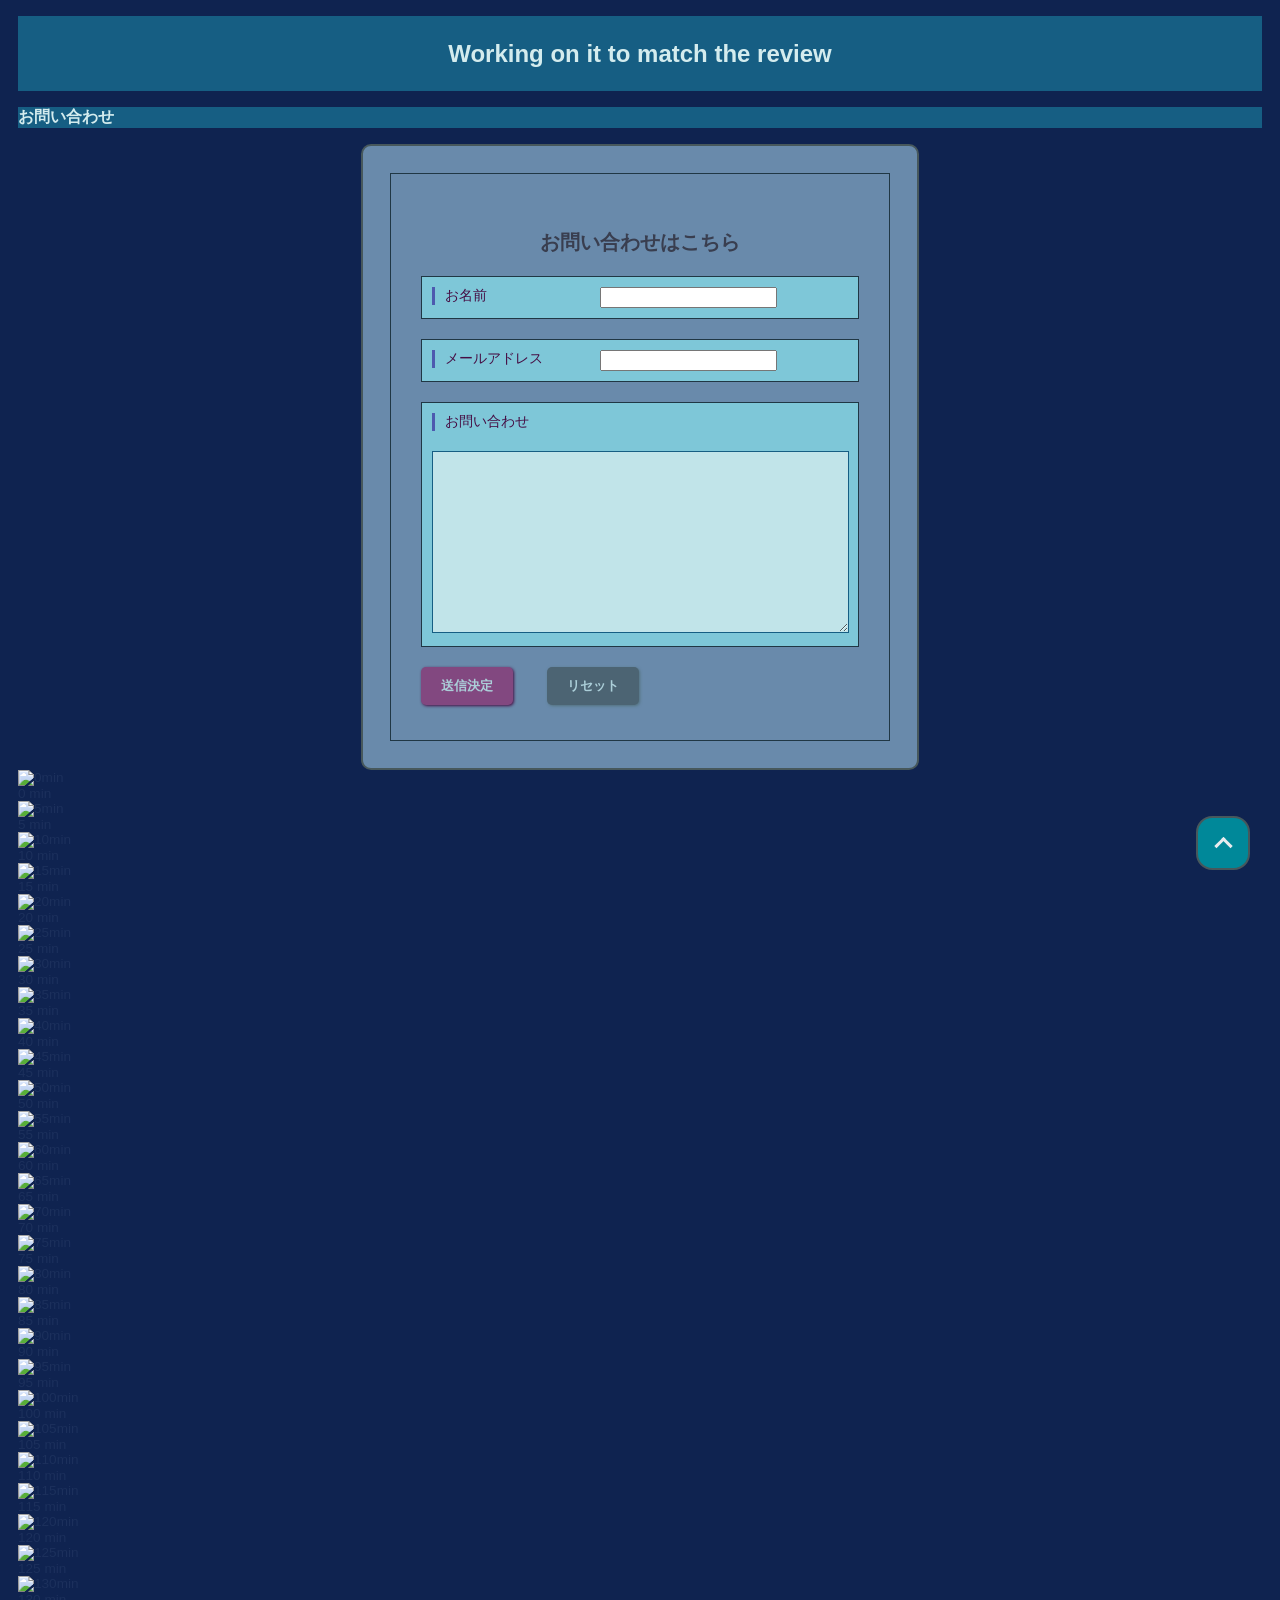
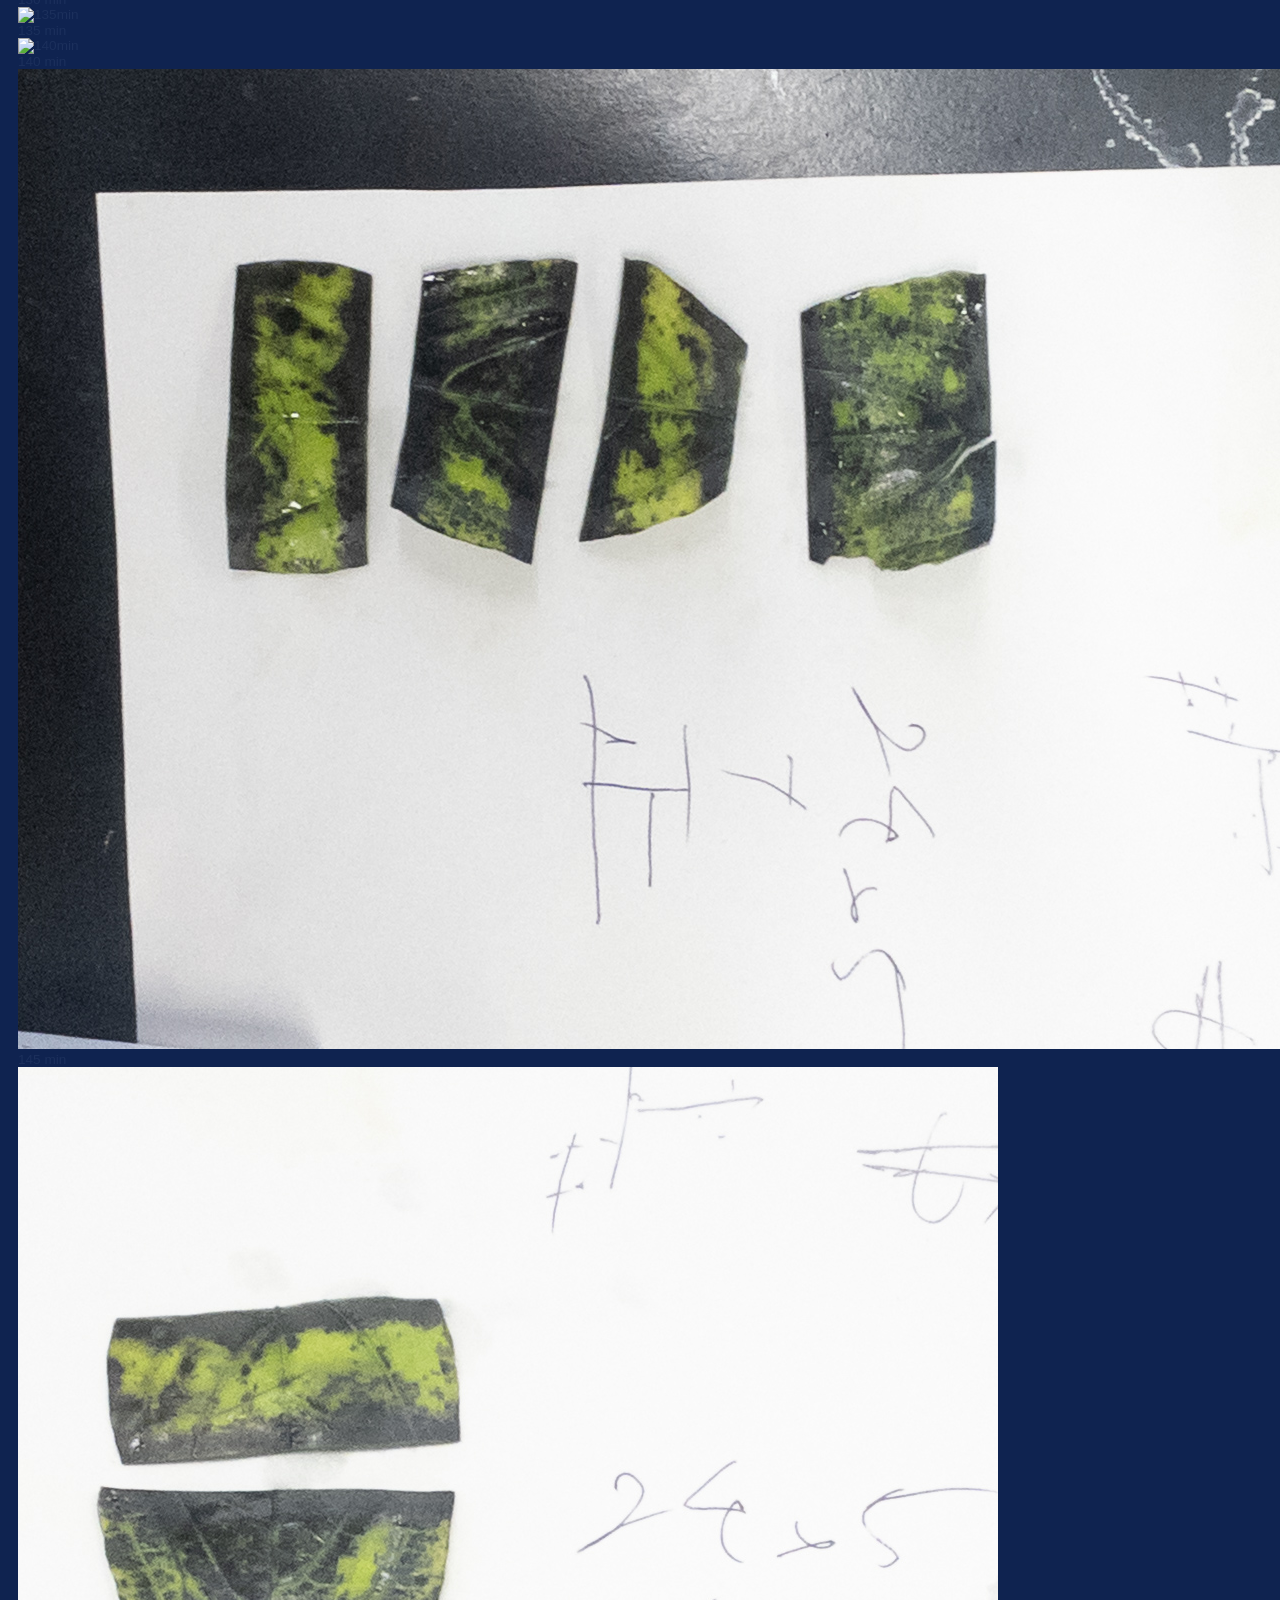
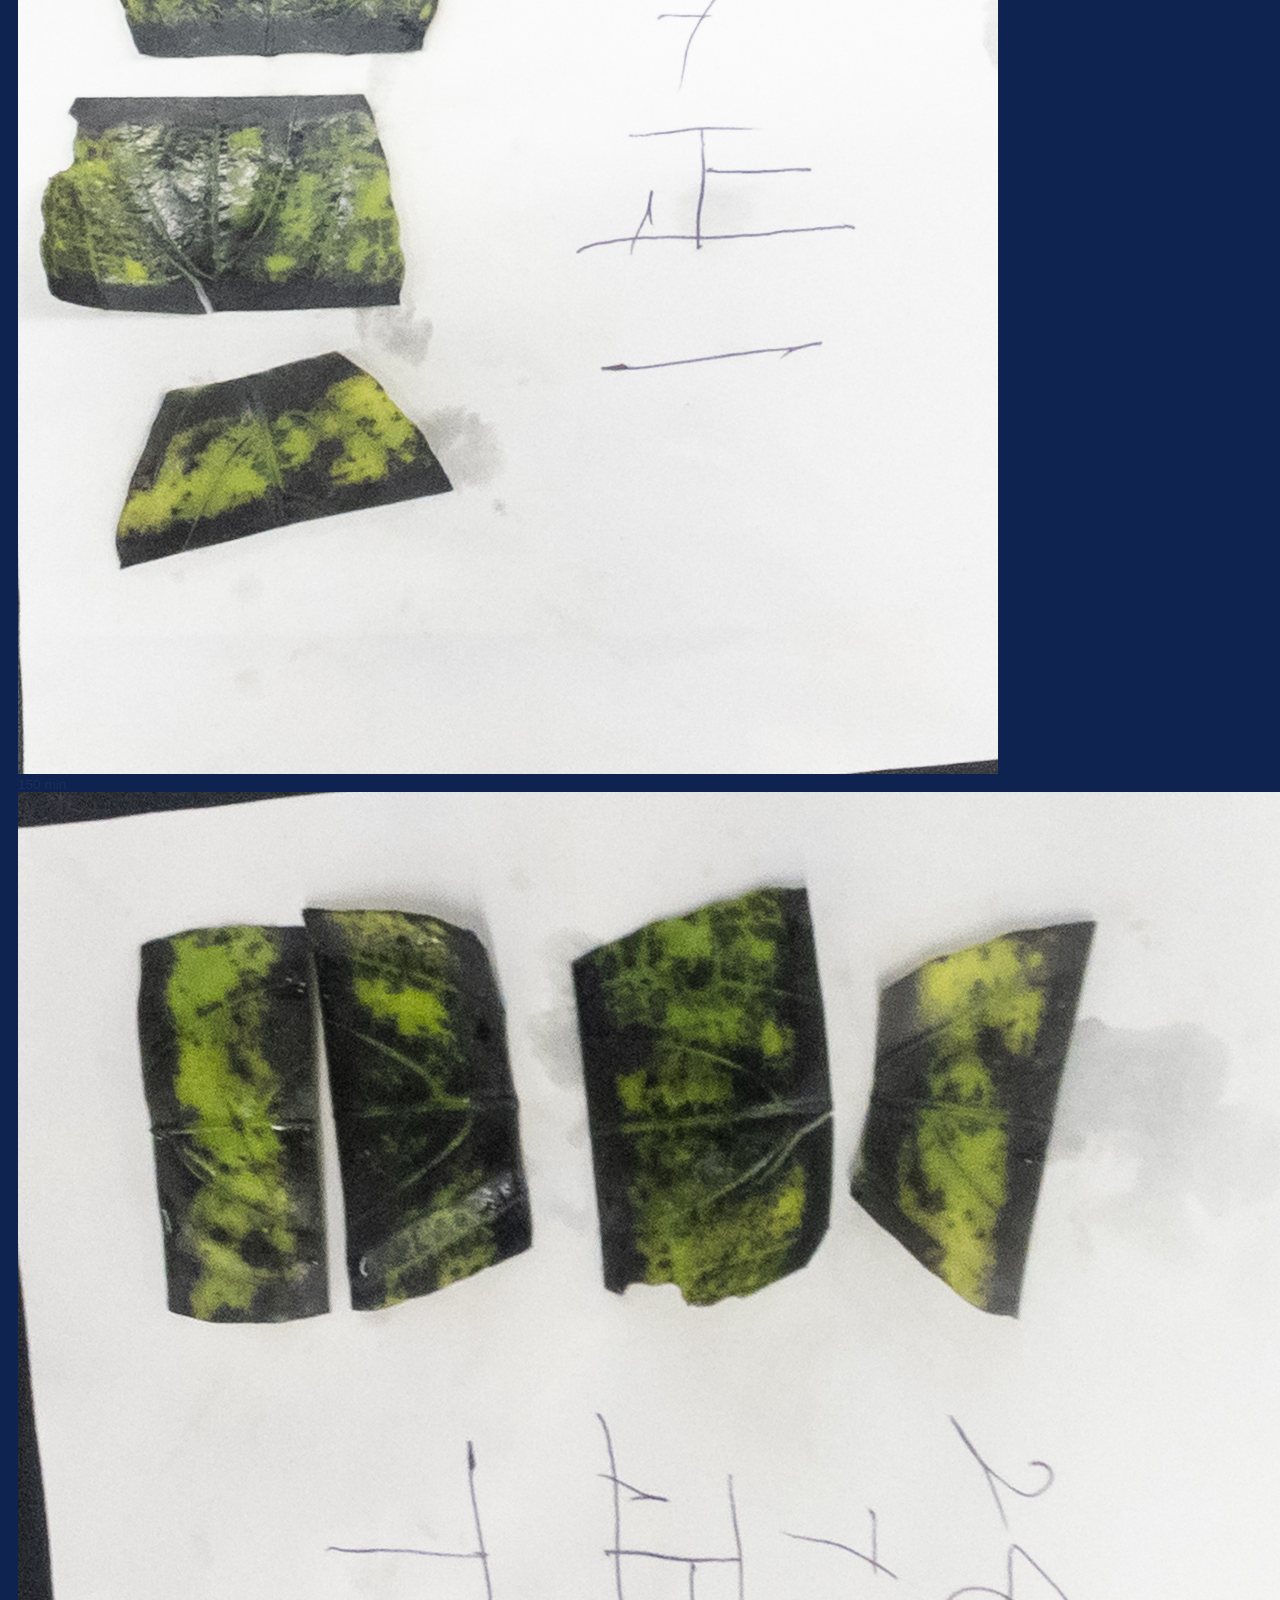
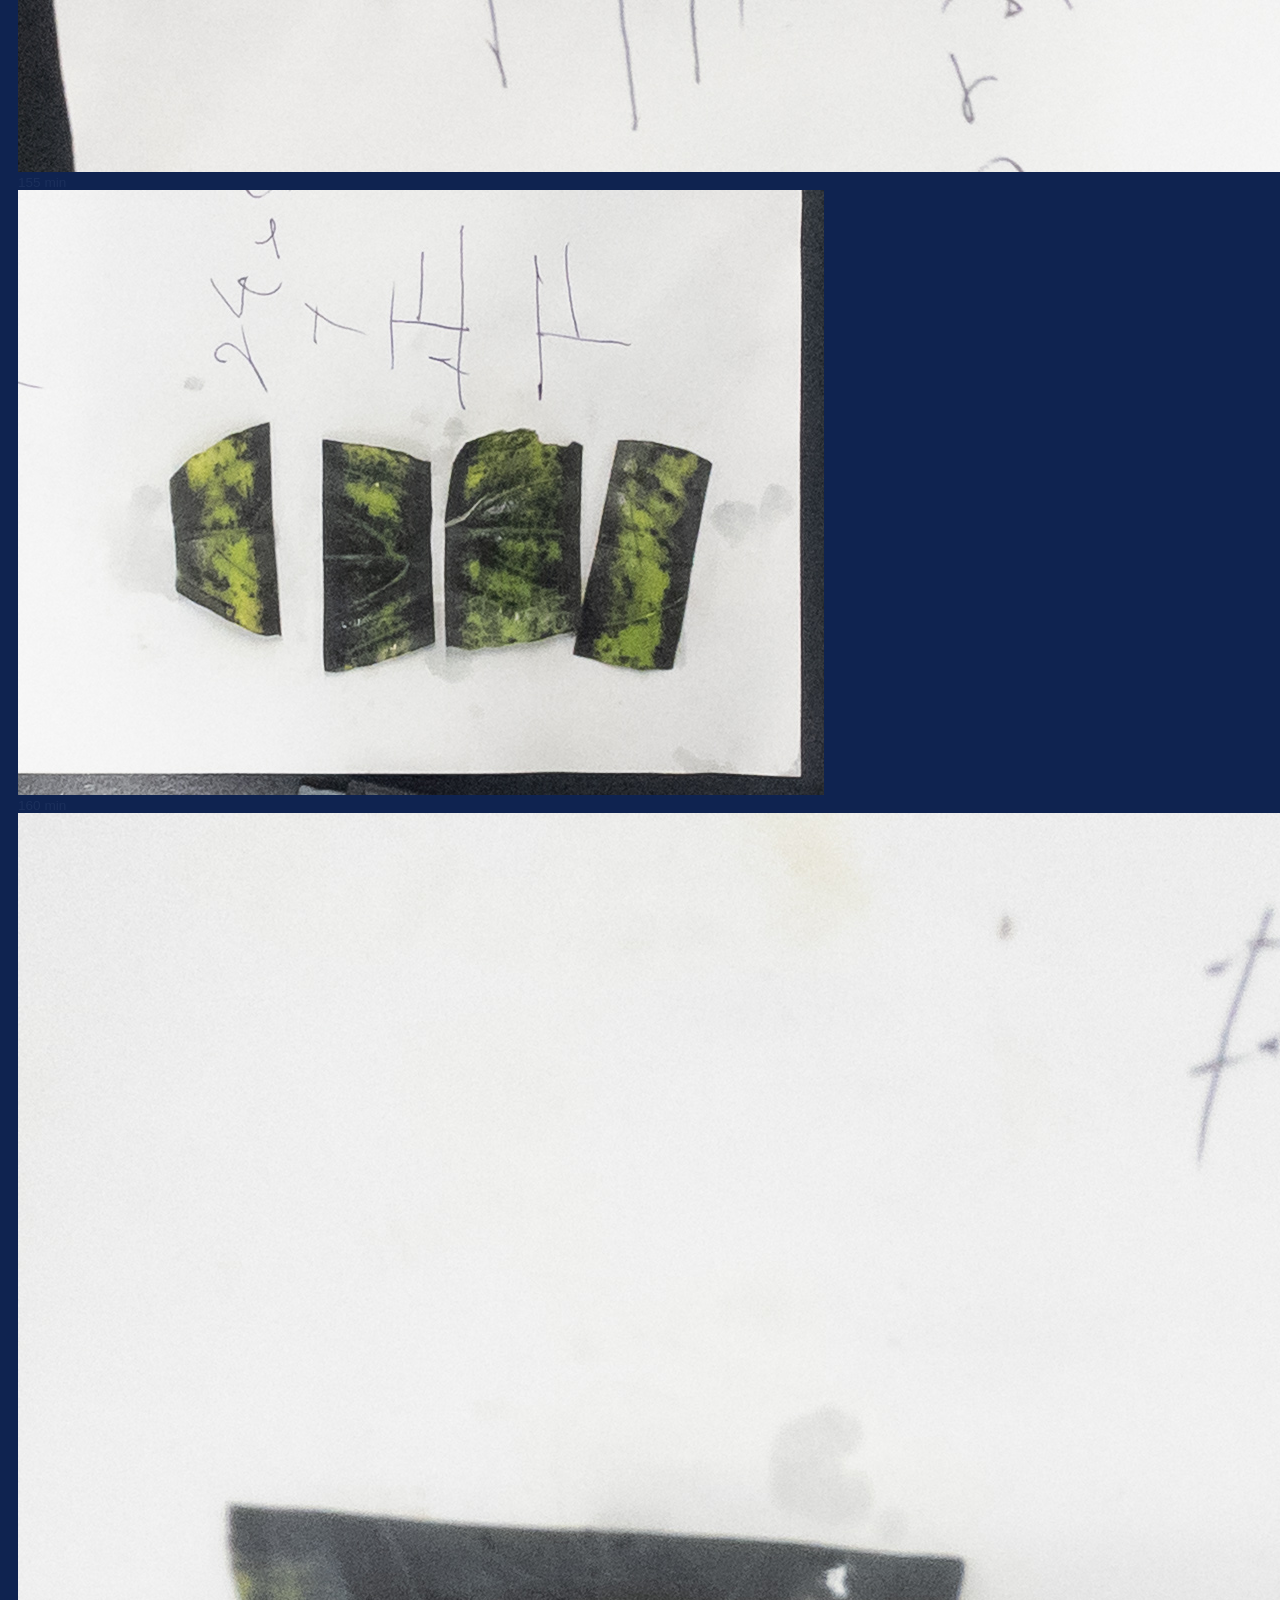
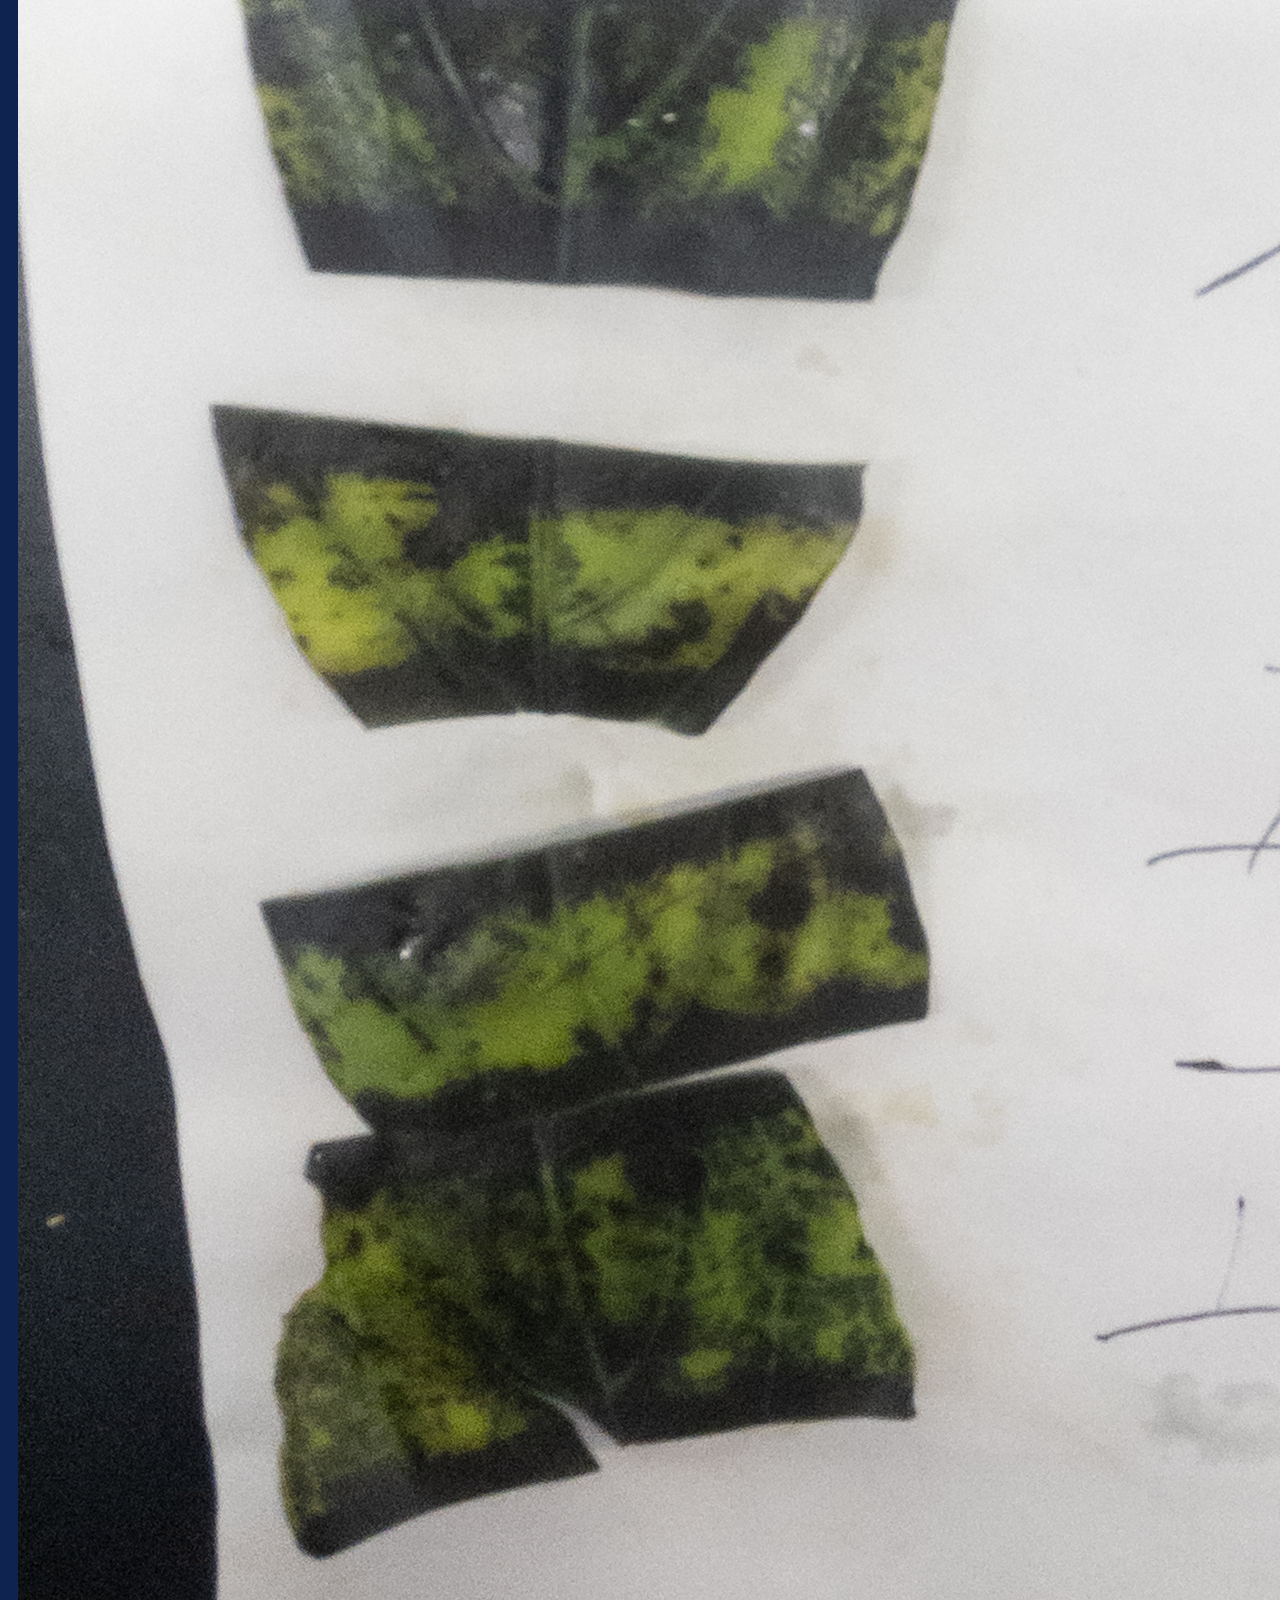
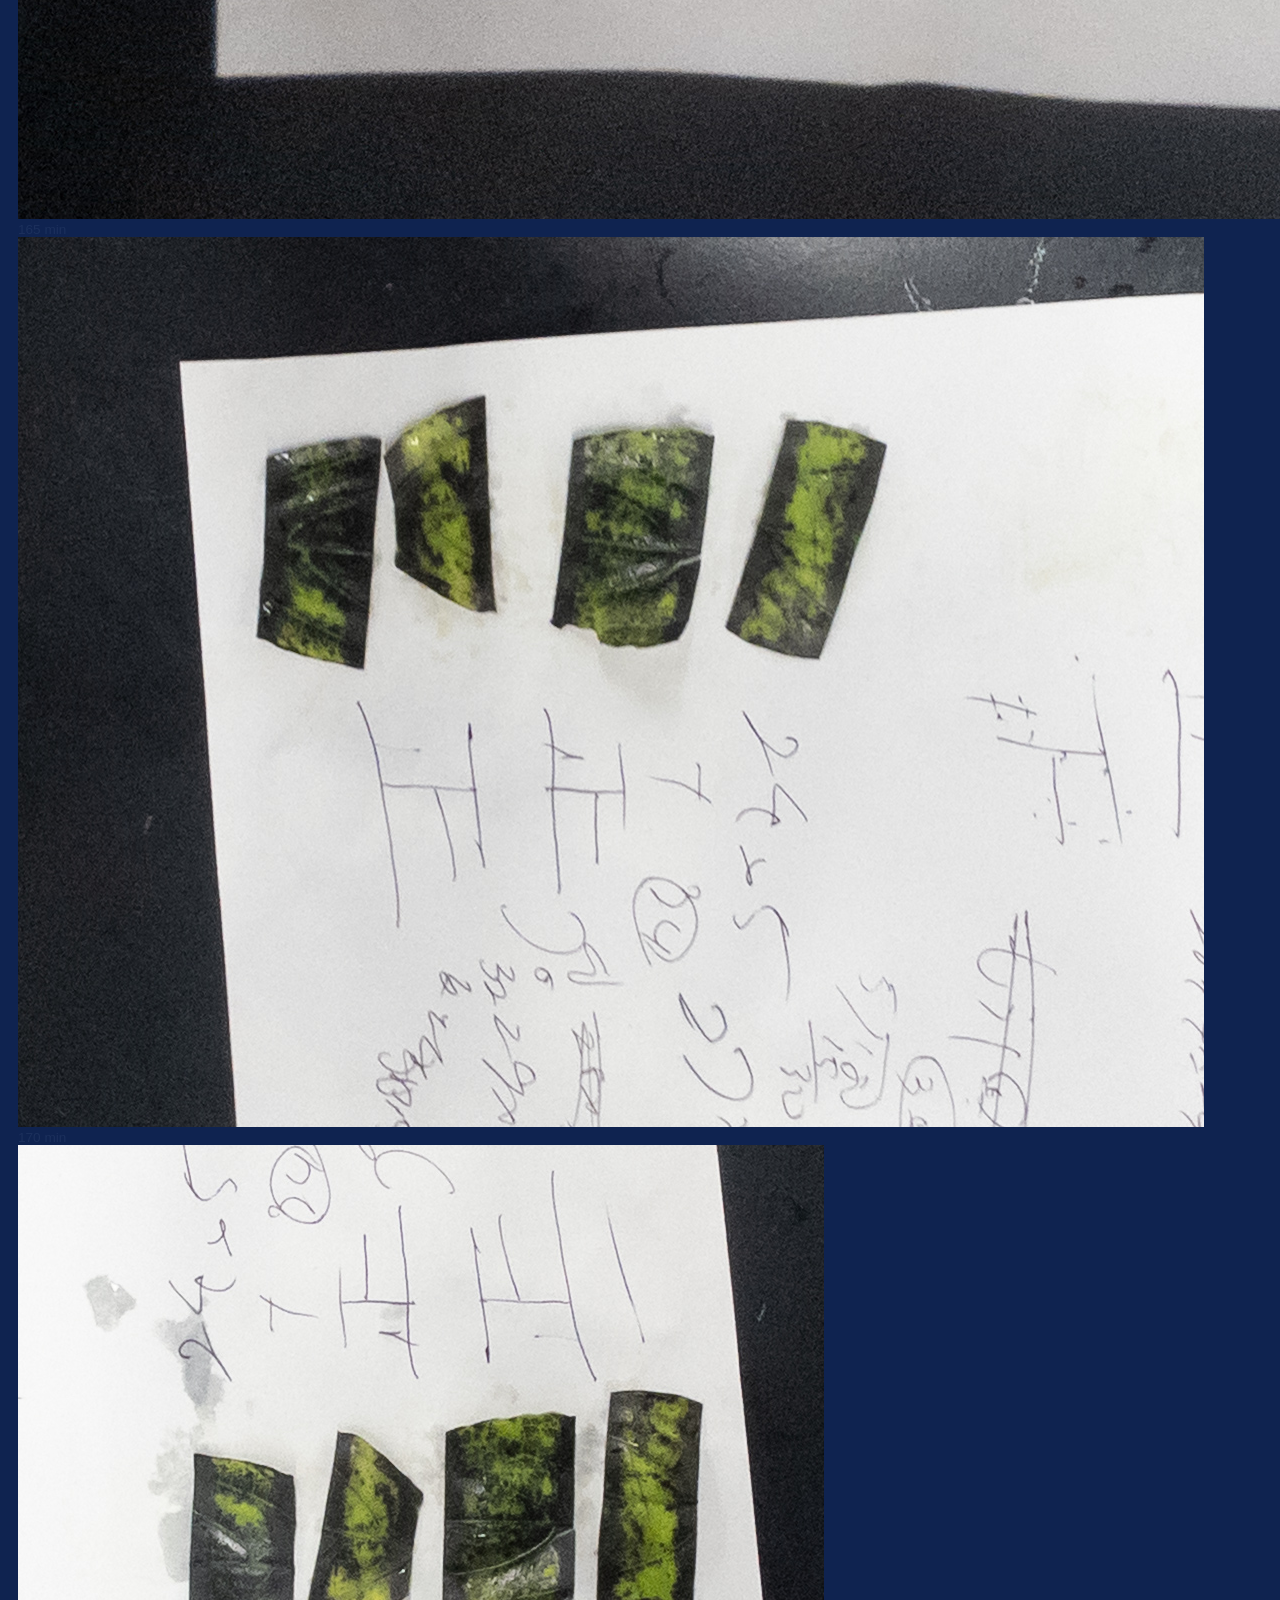
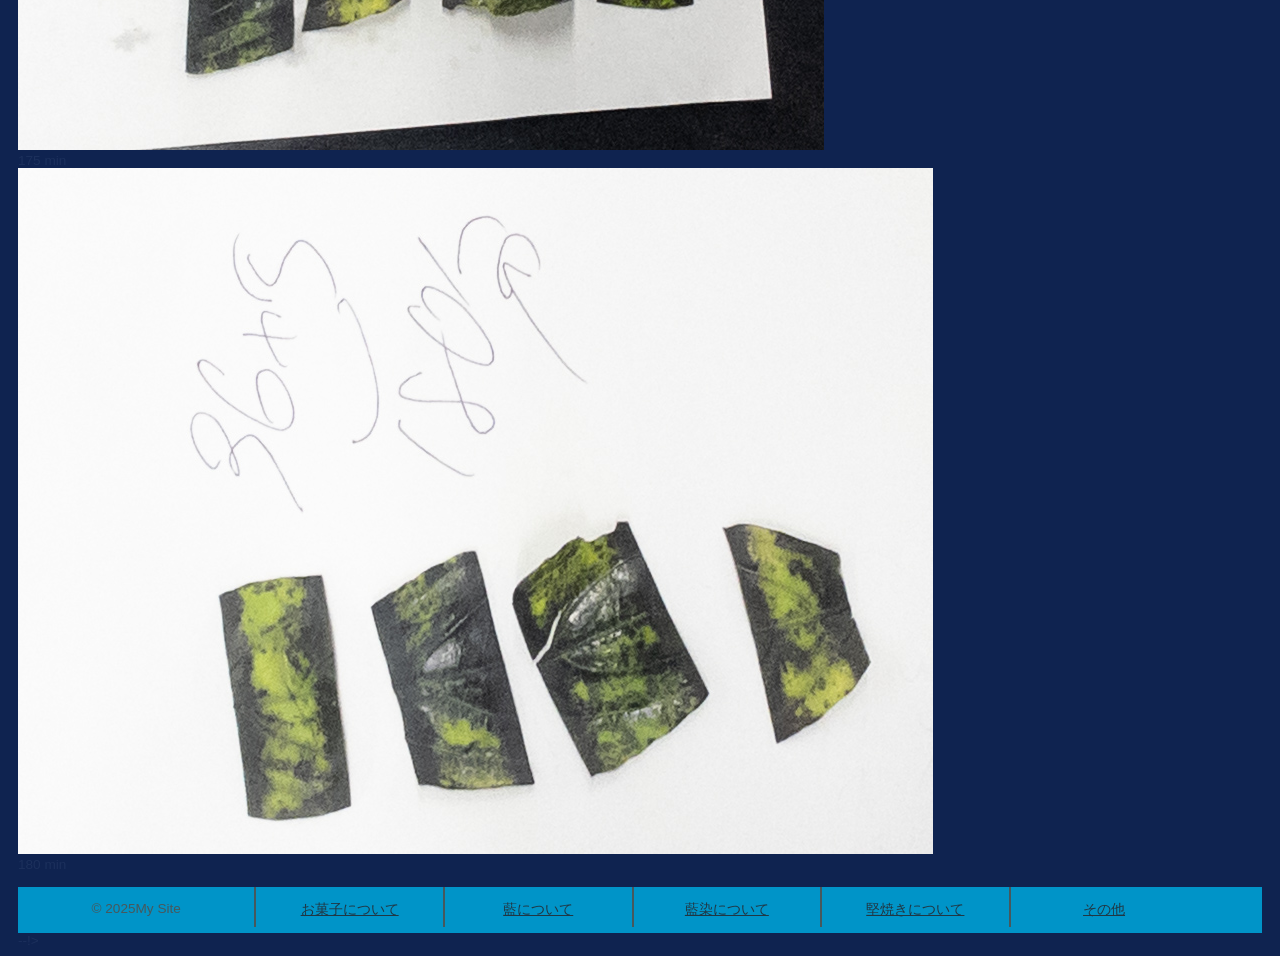
==== commit b194d124: "Update index.html" ====
--- a/index.html
+++ b/index.html
@@ -6,10 +6,10 @@
         <meta charset="utf-8">
         <link rel="stylesheet" href="common.css">
         <link rel="icon" href="fabikonai.ico">
-           <title>藍天井は美しく装う</title>
+           <title>In progress</title>
                     </head>
                 <body>  <header>
-             <h1>藍より出でし青を食む</h1>
+             <h1>Working on it to match the review</h1>
     <a class="pagetop" href="#"><div class="pagetop__arrow"></div></a>
              <!--  <nav>
                      <div class="progressbar"></div>
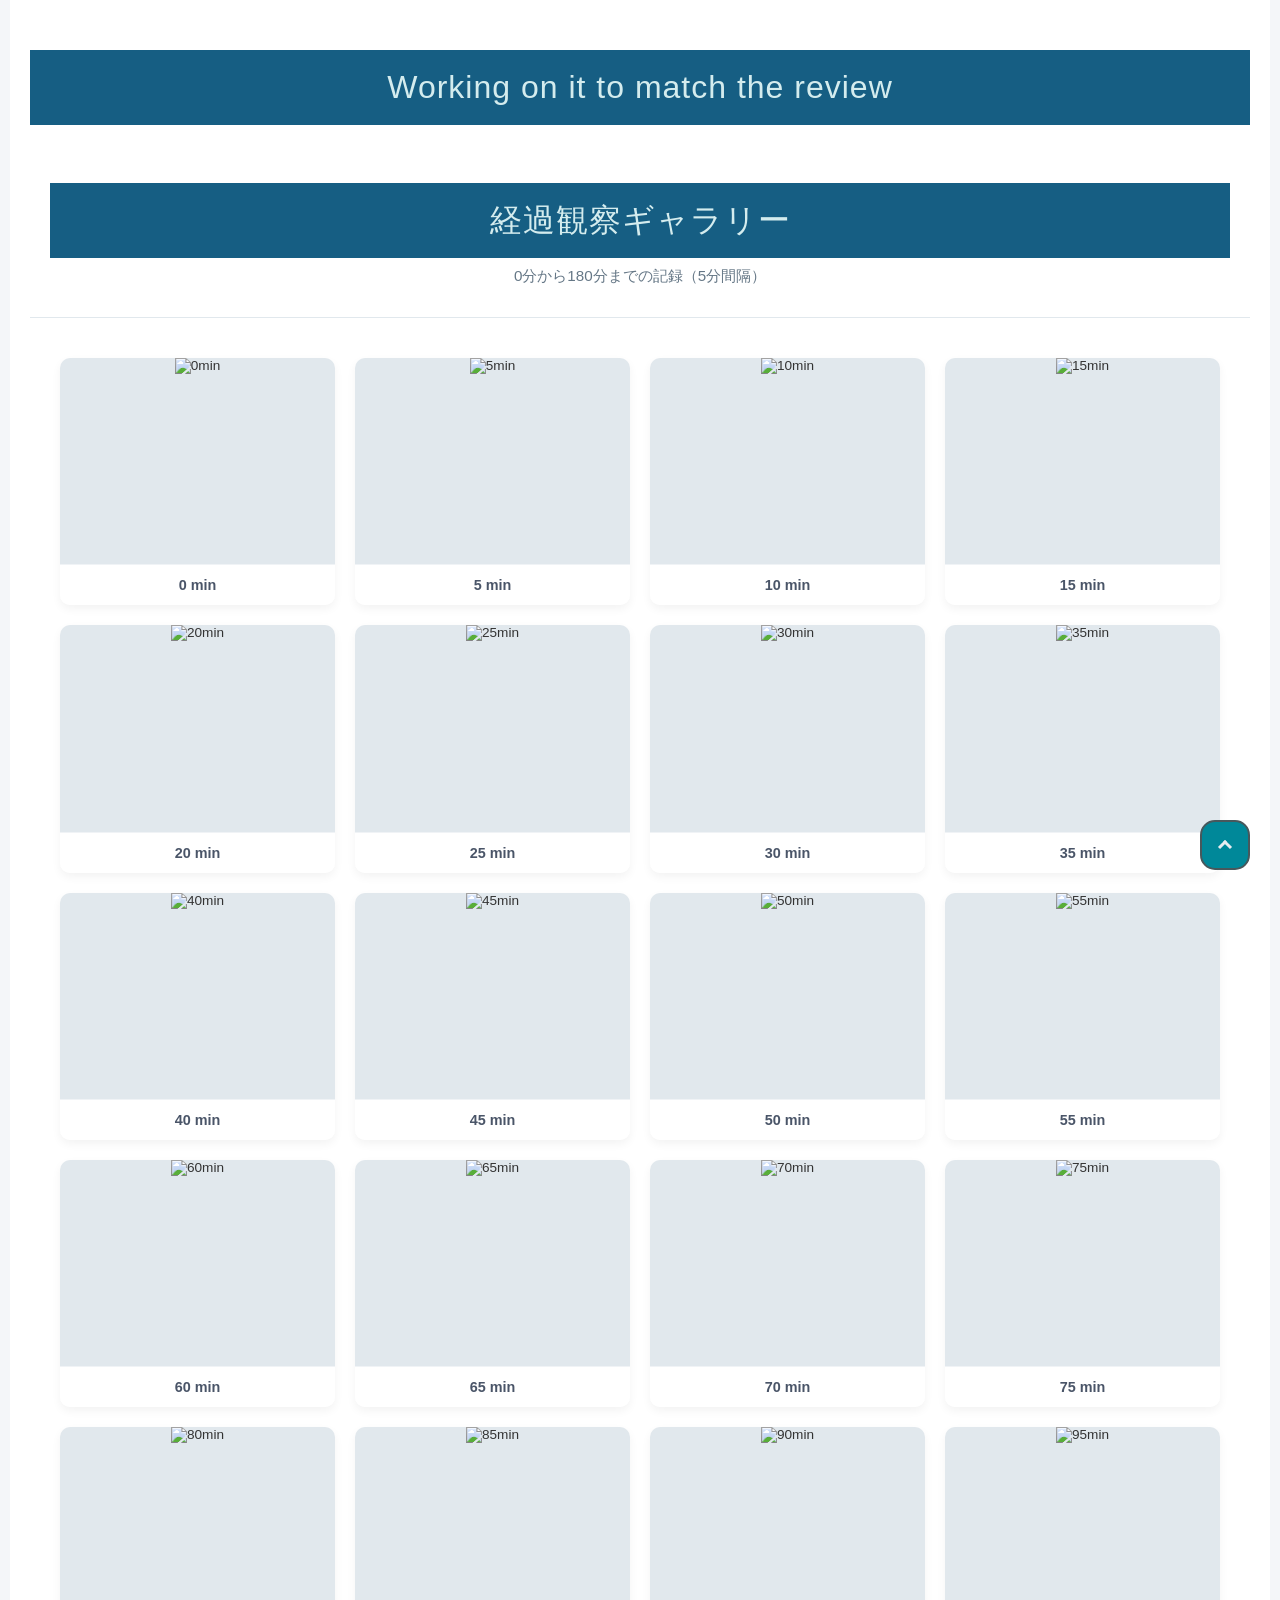
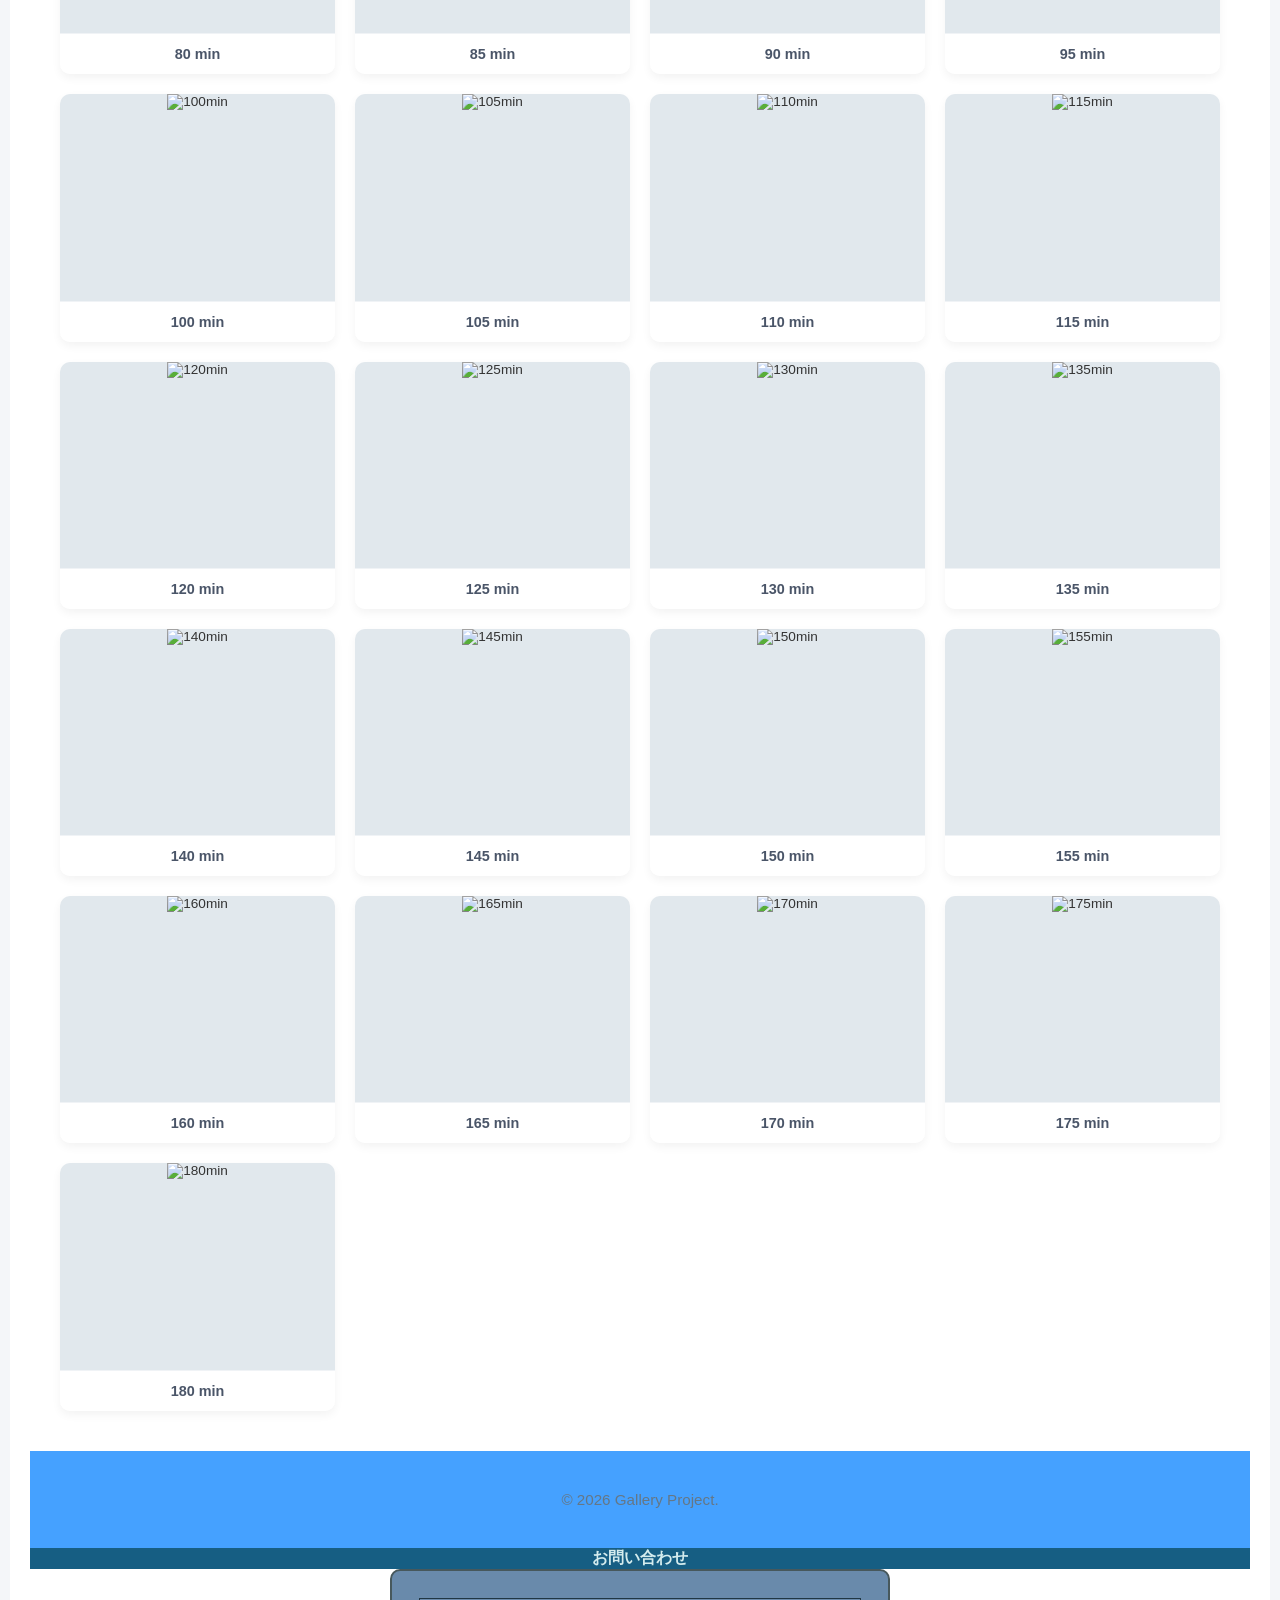
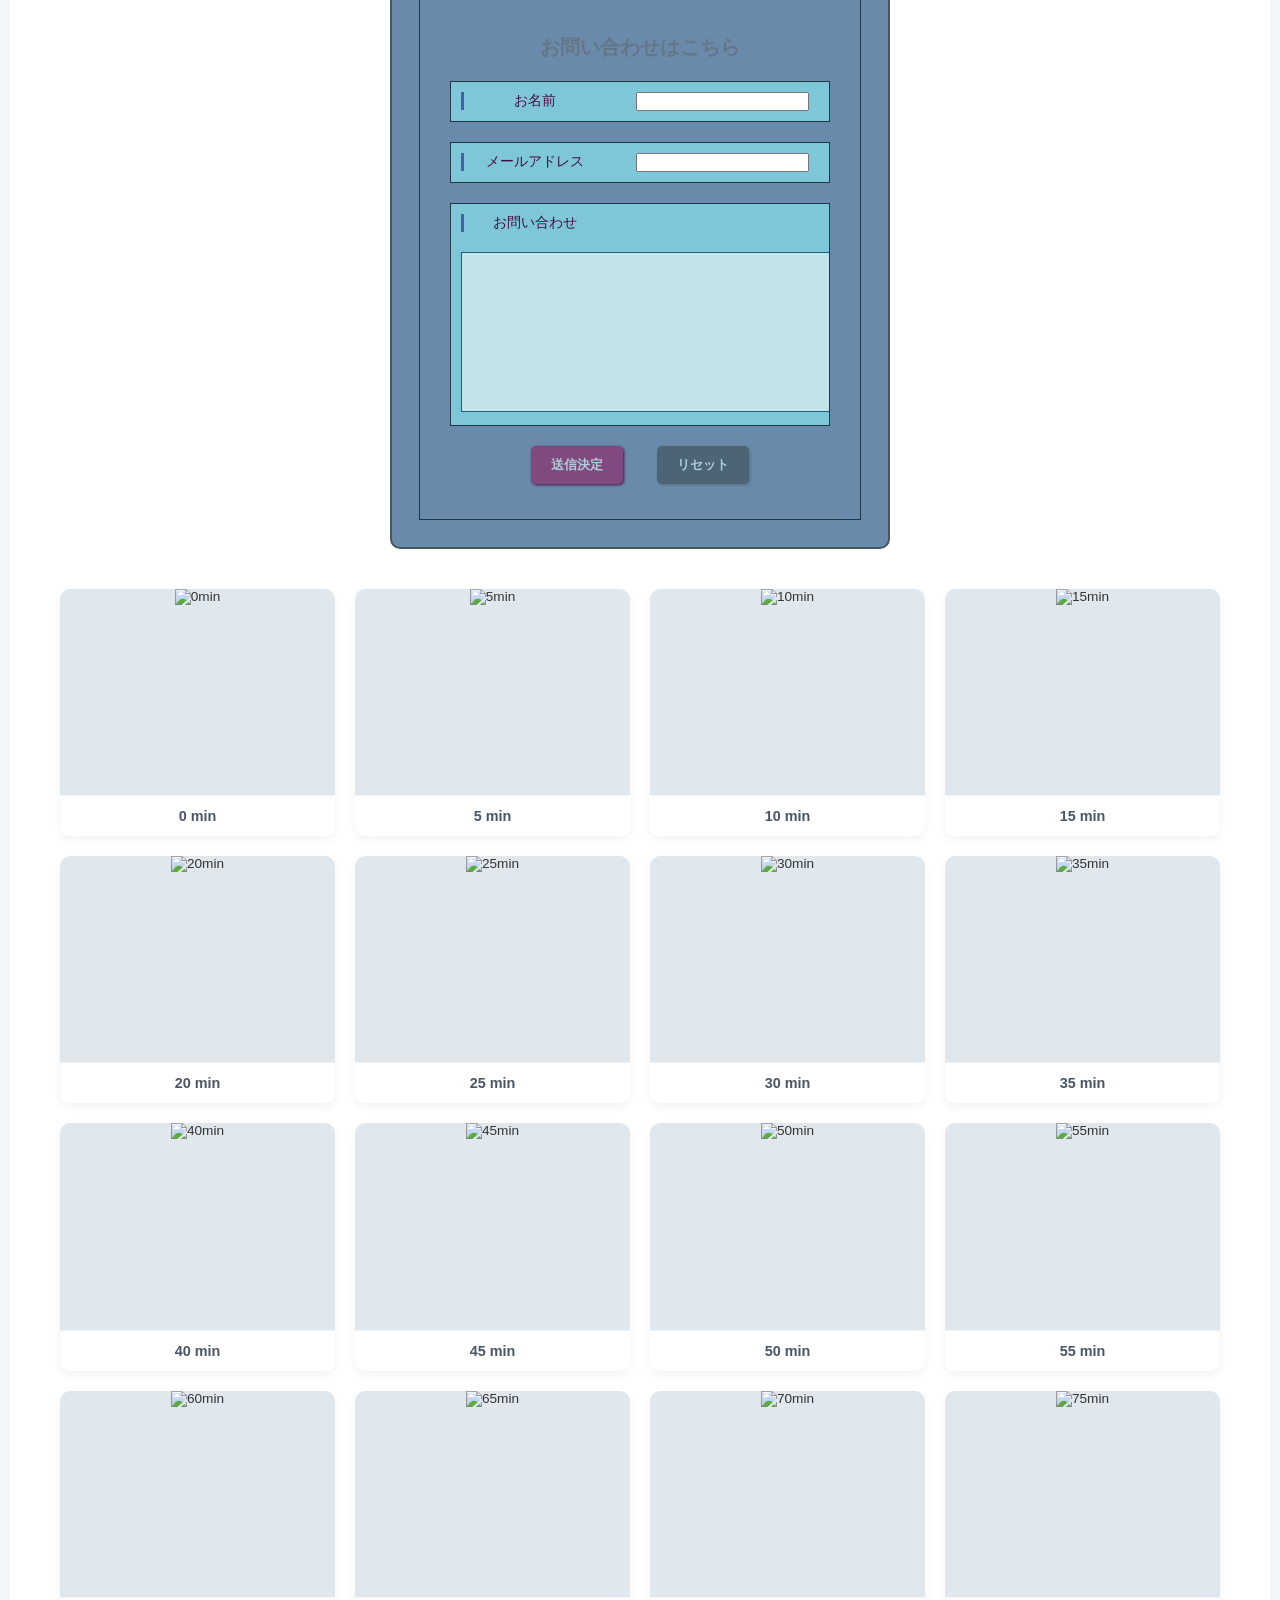
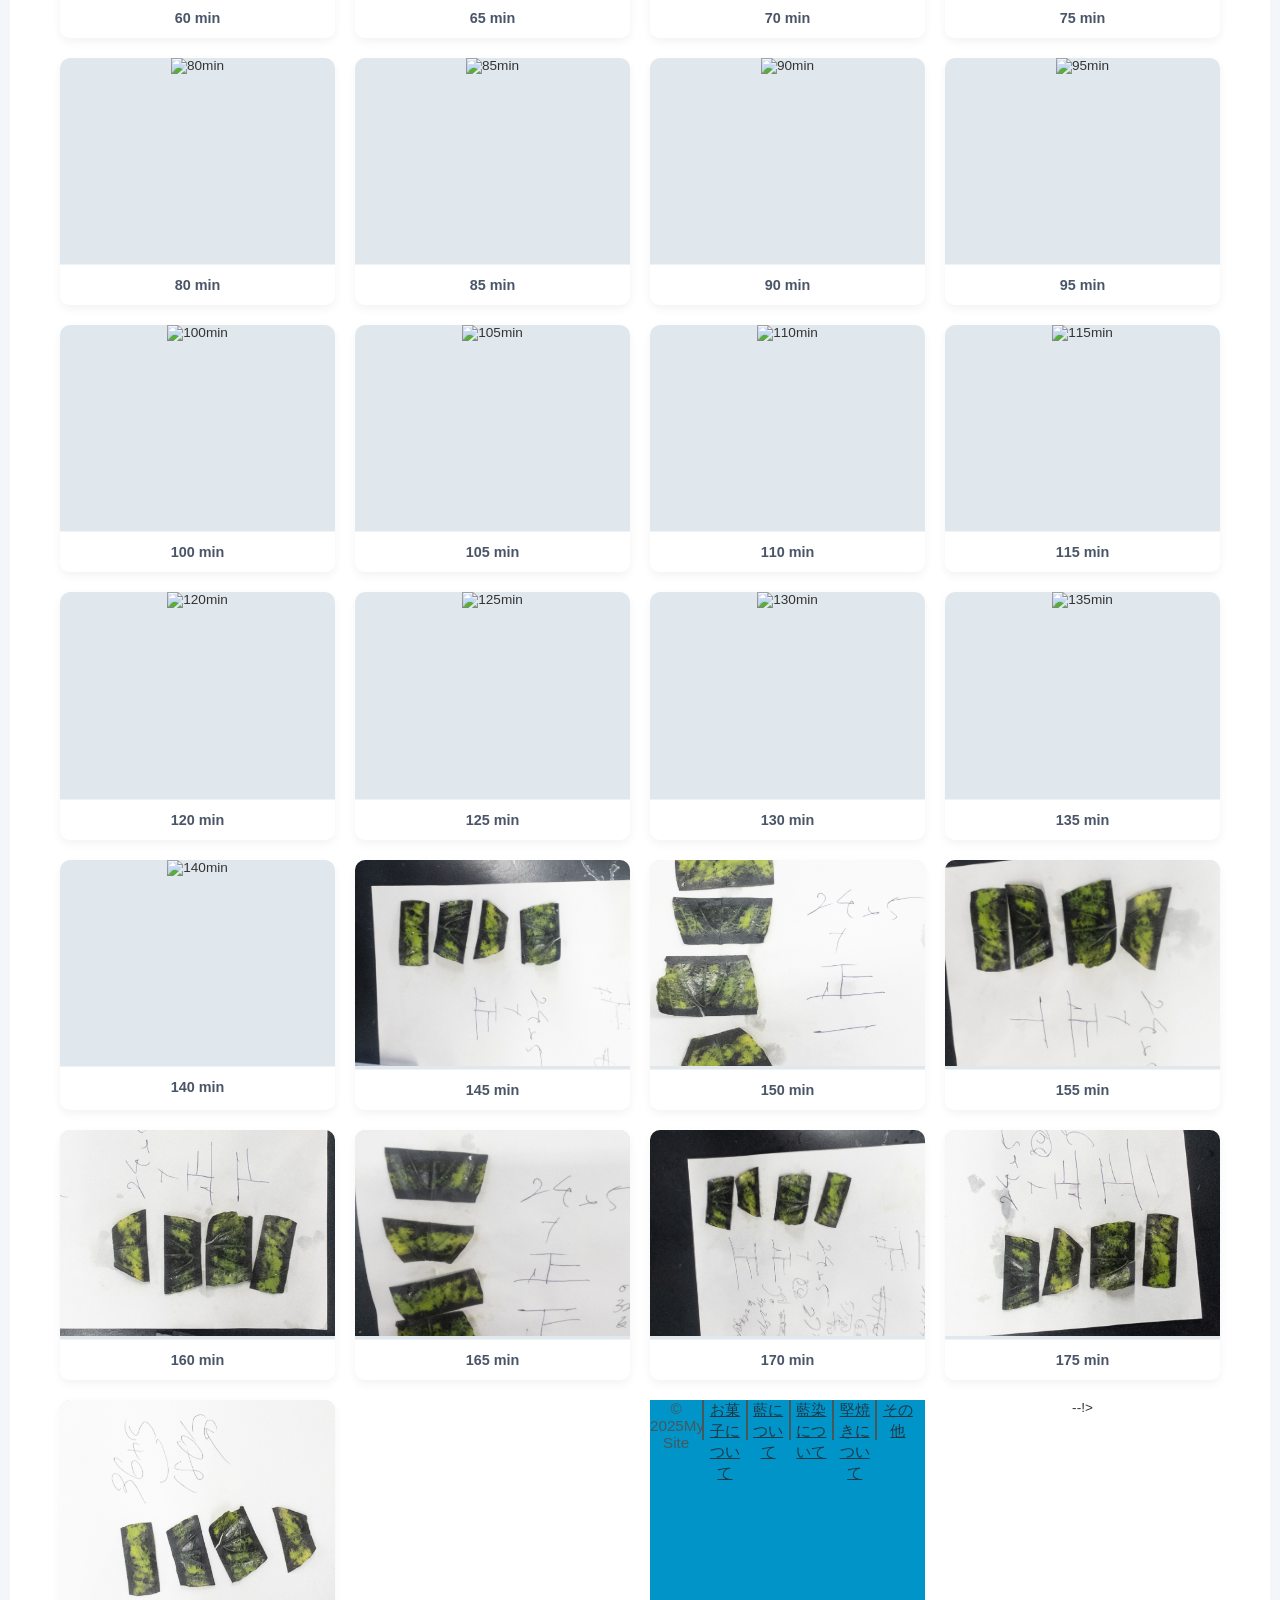
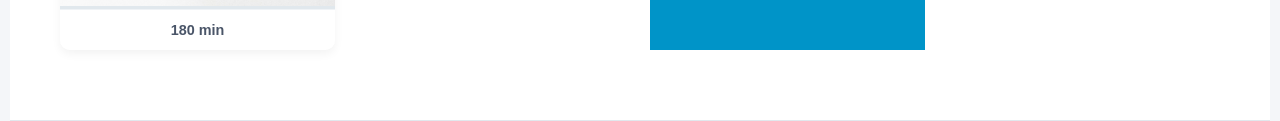
==== commit f2bc6a23: "Update index.html" ====
--- a/index.html
+++ b/index.html
@@ -11,6 +11,272 @@
                 <body>  <header>
              <h1>Working on it to match the review</h1>
     <a class="pagetop" href="#"><div class="pagetop__arrow"></div></a>
+                    <!DOCTYPE html>
+<html lang="ja">
+<head>
+    <meta charset="UTF-8">
+    <meta name="viewport" content="width=device-width, initial-scale=1.0">
+    <title>Time-lapse Gallery</title>
+    <style>
+        * {
+            box-sizing: border-box;
+            margin: 0;
+            padding: 0;
+        }
+
+        body {
+            font-family: 'Helvetica Neue', Arial, sans-serif;
+            background-color: #f4f6f9;
+            color: #333;
+        }
+
+        header {
+            text-align: center;
+            padding: 50px 20px 30px;
+            background-color: #ffffff;
+            border-bottom: 1px solid #e1e8ed;
+        }
+
+        header h1 {
+            font-size: 2rem;
+            font-weight: 400;
+            letter-spacing: 1px;
+            margin-bottom: 8px;
+        }
+
+        header p {
+            color: #657786;
+            font-size: 0.95rem;
+        }
+
+        /* 💡 ギャラリーのグリッド設定 */
+        .gallery-container {
+            max-width: 1200px;
+            margin: 40px auto;
+            padding: 0 20px;
+            display: grid;
+            grid-template-columns: repeat(auto-fill, minmax(220px, 1fr));
+            gap: 20px;
+        }
+
+        /* 💡 写真カード */
+        .photo-card {
+            background-color: #ffffff;
+            border-radius: 10px;
+            overflow: hidden;
+            box-shadow: 0 4px 10px rgba(0,0,0,0.05);
+            transition: transform 0.2s ease;
+        }
+
+        .photo-card:hover {
+            transform: translateY(-3px);
+        }
+
+        .photo-wrapper {
+            position: relative;
+            width: 100%;
+            aspect-ratio: 4 / 3;
+            background-color: #e1e8ed;
+        }
+
+        .photo-wrapper img {
+            width: 100%;
+            height: 100%;
+            object-fit: cover;
+        }
+
+        .photo-label {
+            padding: 12px;
+            text-align: center;
+            font-weight: bold;
+            font-size: 0.9rem;
+            background-color: #ffffff;
+            border-top: 1px solid #f0f3f6;
+            color: #4a5568;
+        }
+
+        footer {
+            text-align: center;
+            padding: 40px 20px;
+            color: #a0aec0;
+            font-size: 0.85rem;
+        }
+    </style>
+</head>
+<body>
+
+    <header>
+        <h1>経過観察ギャラリー</h1>
+        <p>0分から180分までの記録（5分間隔）</p>
+    </header>
+
+    <!-- 💡 37枚分の写真をすべて個別に配置 -->
+    <main class="gallery-container">
+
+        <!-- 0min 〜 40min -->
+        <div class="photo-card">
+            <div class="photo-wrapper"><img src="0min.jpg" alt="0min" loading="lazy"></div>
+            <div class="photo-label">0 min</div>
+        </div>
+        <div class="photo-card">
+            <div class="photo-wrapper"><img src="5min.jpg" alt="5min" loading="lazy"></div>
+            <div class="photo-label">5 min</div>
+        </div>
+        <div class="photo-card">
+            <div class="photo-wrapper"><img src="10min.jpg" alt="10min" loading="lazy"></div>
+            <div class="photo-label">10 min</div>
+        </div>
+        <div class="photo-card">
+            <div class="photo-wrapper"><img src="15min.jpg" alt="15min" loading="lazy"></div>
+            <div class="photo-label">15 min</div>
+        </div>
+        <div class="photo-card">
+            <div class="photo-wrapper"><img src="20min.jpg" alt="20min" loading="lazy"></div>
+            <div class="photo-label">20 min</div>
+        </div>
+        <div class="photo-card">
+            <div class="photo-wrapper"><img src="25min.jpg" alt="25min" loading="lazy"></div>
+            <div class="photo-label">25 min</div>
+        </div>
+        <div class="photo-card">
+            <div class="photo-wrapper"><img src="30min.jpg" alt="30min" loading="lazy"></div>
+            <div class="photo-label">30 min</div>
+        </div>
+        <div class="photo-card">
+            <div class="photo-wrapper"><img src="35min.jpg" alt="35min" loading="lazy"></div>
+            <div class="photo-label">35 min</div>
+        </div>
+        <div class="photo-card">
+            <div class="photo-wrapper"><img src="40min.jpg" alt="40min" loading="lazy"></div>
+            <div class="photo-label">40 min</div>
+        </div>
+
+        <!-- 45min 〜 85min -->
+        <div class="photo-card">
+            <div class="photo-wrapper"><img src="45min.jpg" alt="45min" loading="lazy"></div>
+            <div class="photo-label">45 min</div>
+        </div>
+        <div class="photo-card">
+            <div class="photo-wrapper"><img src="50min.jpg" alt="50min" loading="lazy"></div>
+            <div class="photo-label">50 min</div>
+        </div>
+        <div class="photo-card">
+            <div class="photo-wrapper"><img src="55min.jpg" alt="55min" loading="lazy"></div>
+            <div class="photo-label">55 min</div>
+        </div>
+        <div class="photo-card">
+            <div class="photo-wrapper"><img src="60min.jpg" alt="60min" loading="lazy"></div>
+            <div class="photo-label">60 min</div>
+        </div>
+        <div class="photo-card">
+            <div class="photo-wrapper"><img src="65min.jpg" alt="65min" loading="lazy"></div>
+            <div class="photo-label">65 min</div>
+        </div>
+        <div class="photo-card">
+            <div class="photo-wrapper"><img src="70min.jpg" alt="70min" loading="lazy"></div>
+            <div class="photo-label">70 min</div>
+        </div>
+        <div class="photo-card">
+            <div class="photo-wrapper"><img src="75min.jpg" alt="75min" loading="lazy"></div>
+            <div class="photo-label">75 min</div>
+        </div>
+        <div class="photo-card">
+            <div class="photo-wrapper"><img src="80min.jpg" alt="80min" loading="lazy"></div>
+            <div class="photo-label">80 min</div>
+        </div>
+        <div class="photo-card">
+            <div class="photo-wrapper"><img src="85min.jpg" alt="85min" loading="lazy"></div>
+            <div class="photo-label">85 min</div>
+        </div>
+
+        <!-- 90min 〜 130min -->
+        <div class="photo-card">
+            <div class="photo-wrapper"><img src="90min.jpg" alt="90min" loading="lazy"></div>
+            <div class="photo-label">90 min</div>
+        </div>
+        <div class="photo-card">
+            <div class="photo-wrapper"><img src="95min.jpg" alt="95min" loading="lazy"></div>
+            <div class="photo-label">95 min</div>
+        </div>
+        <div class="photo-card">
+            <div class="photo-wrapper"><img src="100min.jpg" alt="100min" loading="lazy"></div>
+            <div class="photo-label">100 min</div>
+        </div>
+        <div class="photo-card">
+            <div class="photo-wrapper"><img src="105min.jpg" alt="105min" loading="lazy"></div>
+            <div class="photo-label">105 min</div>
+        </div>
+        <div class="photo-card">
+            <div class="photo-wrapper"><img src="110min.jpg" alt="110min" loading="lazy"></div>
+            <div class="photo-label">110 min</div>
+        </div>
+        <div class="photo-card">
+            <div class="photo-wrapper"><img src="115min.jpg" alt="115min" loading="lazy"></div>
+            <div class="photo-label">115 min</div>
+        </div>
+        <div class="photo-card">
+            <div class="photo-wrapper"><img src="120min.jpg" alt="120min" loading="lazy"></div>
+            <div class="photo-label">120 min</div>
+        </div>
+        <div class="photo-card">
+            <div class="photo-wrapper"><img src="125min.jpg" alt="125min" loading="lazy"></div>
+            <div class="photo-label">125 min</div>
+        </div>
+        <div class="photo-card">
+            <div class="photo-wrapper"><img src="130min.jpg" alt="130min" loading="lazy"></div>
+            <div class="photo-label">130 min</div>
+        </div>
+
+        <!-- 135min 〜 180min -->
+        <div class="photo-card">
+            <div class="photo-wrapper"><img src="135min.jpg" alt="135min" loading="lazy"></div>
+            <div class="photo-label">135 min</div>
+        </div>
+        <div class="photo-card">
+            <div class="photo-wrapper"><img src="140min.jpg" alt="140min" loading="lazy"></div>
+            <div class="photo-label">140 min</div>
+        </div>
+        <div class="photo-card">
+            <div class="photo-wrapper"><img src="145min.jpg" alt="145min" loading="lazy"></div>
+            <div class="photo-label">145 min</div>
+        </div>
+        <div class="photo-card">
+            <div class="photo-wrapper"><img src="150min.jpg" alt="150min" loading="lazy"></div>
+            <div class="photo-label">150 min</div>
+        </div>
+        <div class="photo-card">
+            <div class="photo-wrapper"><img src="155min.jpg" alt="155min" loading="lazy"></div>
+            <div class="photo-label">155 min</div>
+        </div>
+        <div class="photo-card">
+            <div class="photo-wrapper"><img src="160min.jpg" alt="160min" loading="lazy"></div>
+            <div class="photo-label">160 min</div>
+        </div>
+        <div class="photo-card">
+            <div class="photo-wrapper"><img src="165min.jpg" alt="165min" loading="lazy"></div>
+            <div class="photo-label">165 min</div>
+        </div>
+        <div class="photo-card">
+            <div class="photo-wrapper"><img src="170min.jpg" alt="170min" loading="lazy"></div>
+            <div class="photo-label">170 min</div>
+        </div>
+        <div class="photo-card">
+            <div class="photo-wrapper"><img src="175min.jpg" alt="175min" loading="lazy"></div>
+            <div class="photo-label">175 min</div>
+        </div>
+        <div class="photo-card">
+            <div class="photo-wrapper"><img src="180min.jpg" alt="180min" loading="lazy"></div>
+            <div class="photo-label">180 min</div>
+        </div>
+
+    </main>
+
+    <footer>
+        <p>&copy; 2026 Gallery Project.</p>
+    </footer>
+
+</body>
+</html>
              <!--  <nav>
                      <div class="progressbar"></div>
 <div class="hako3">食べる</div>
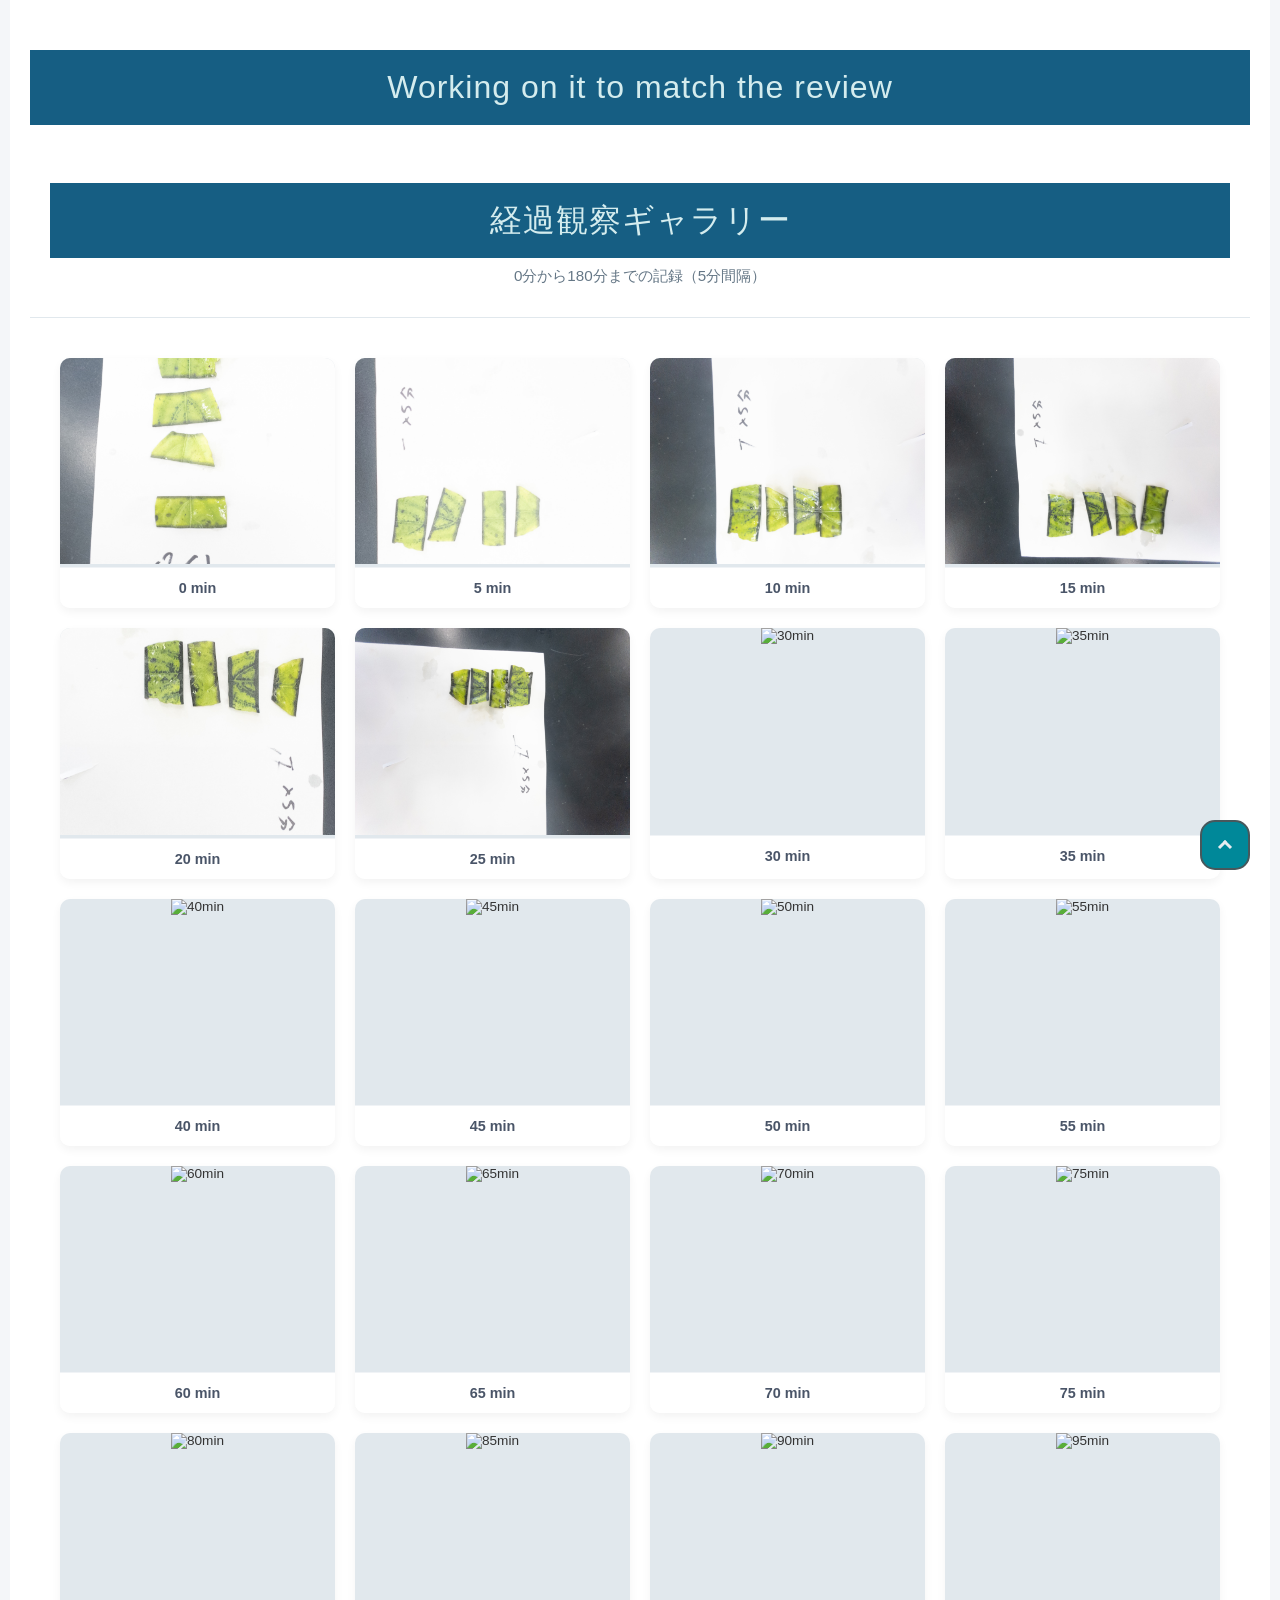
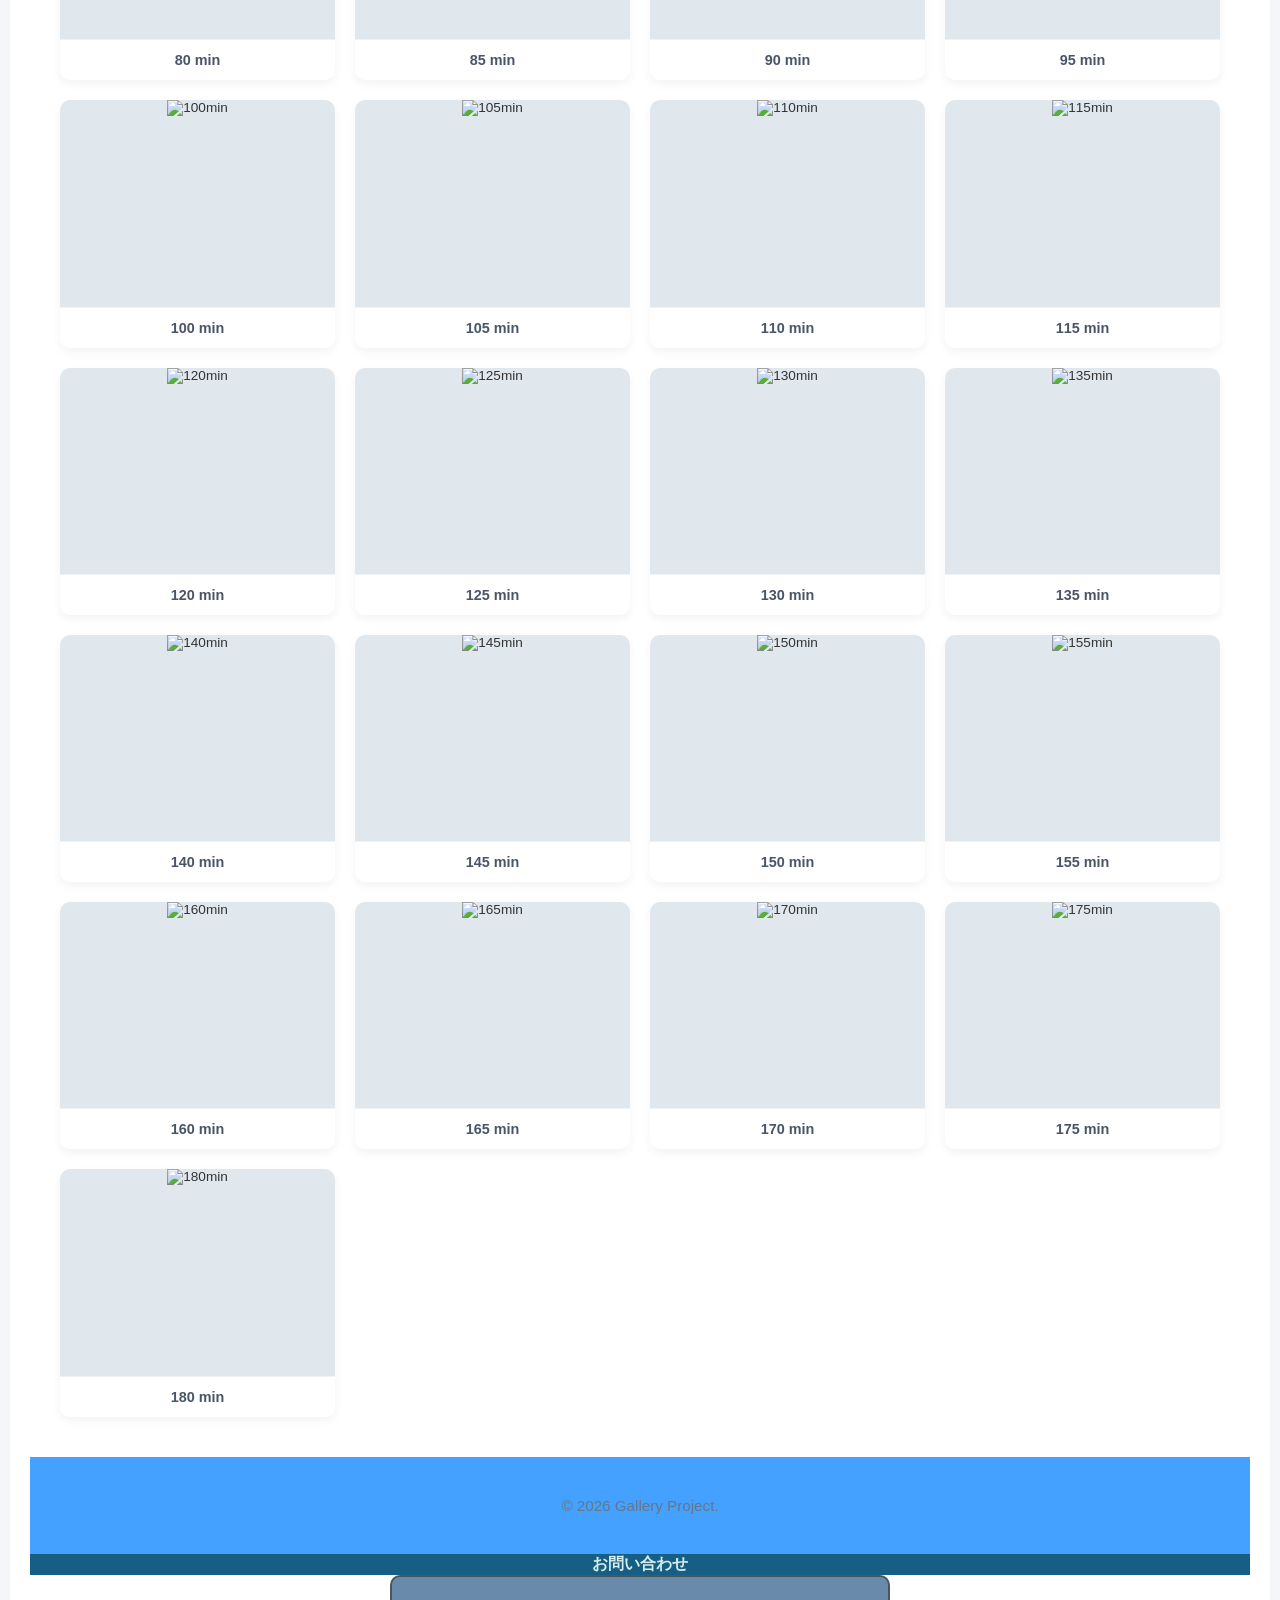
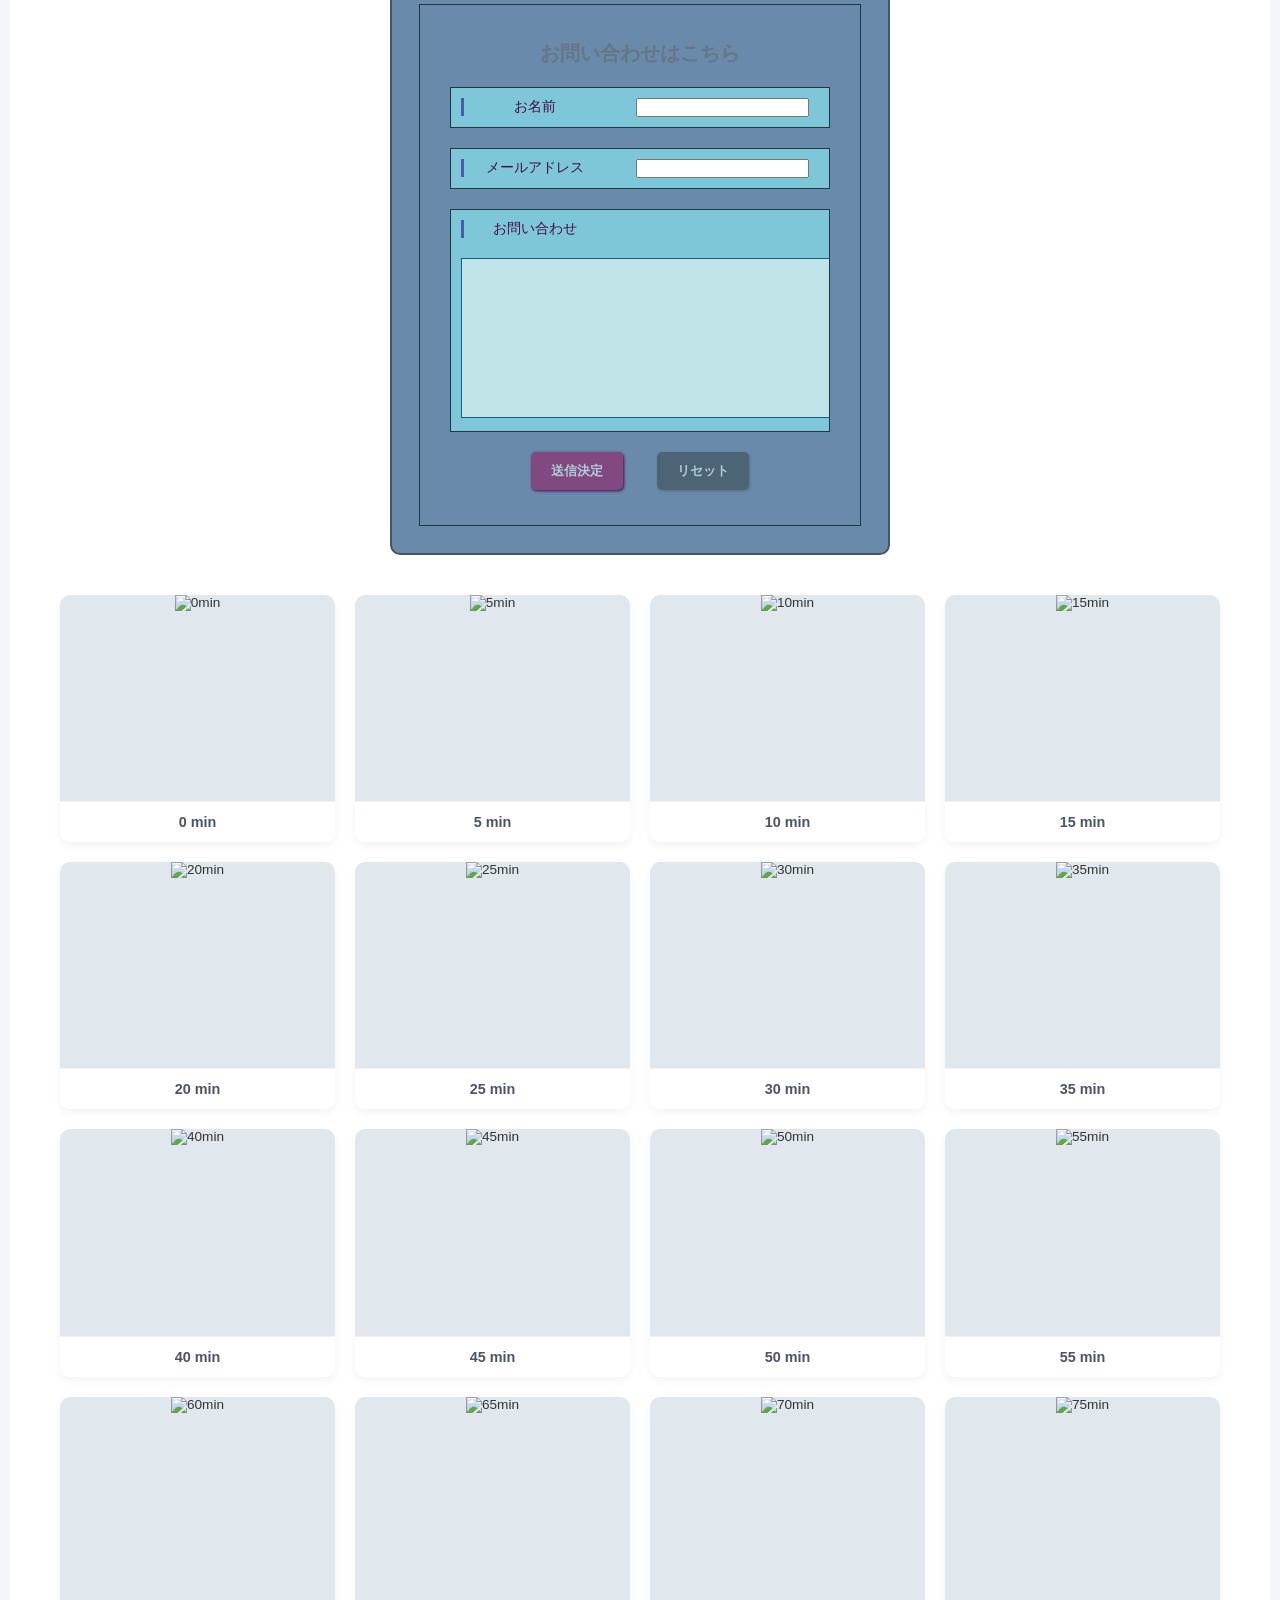
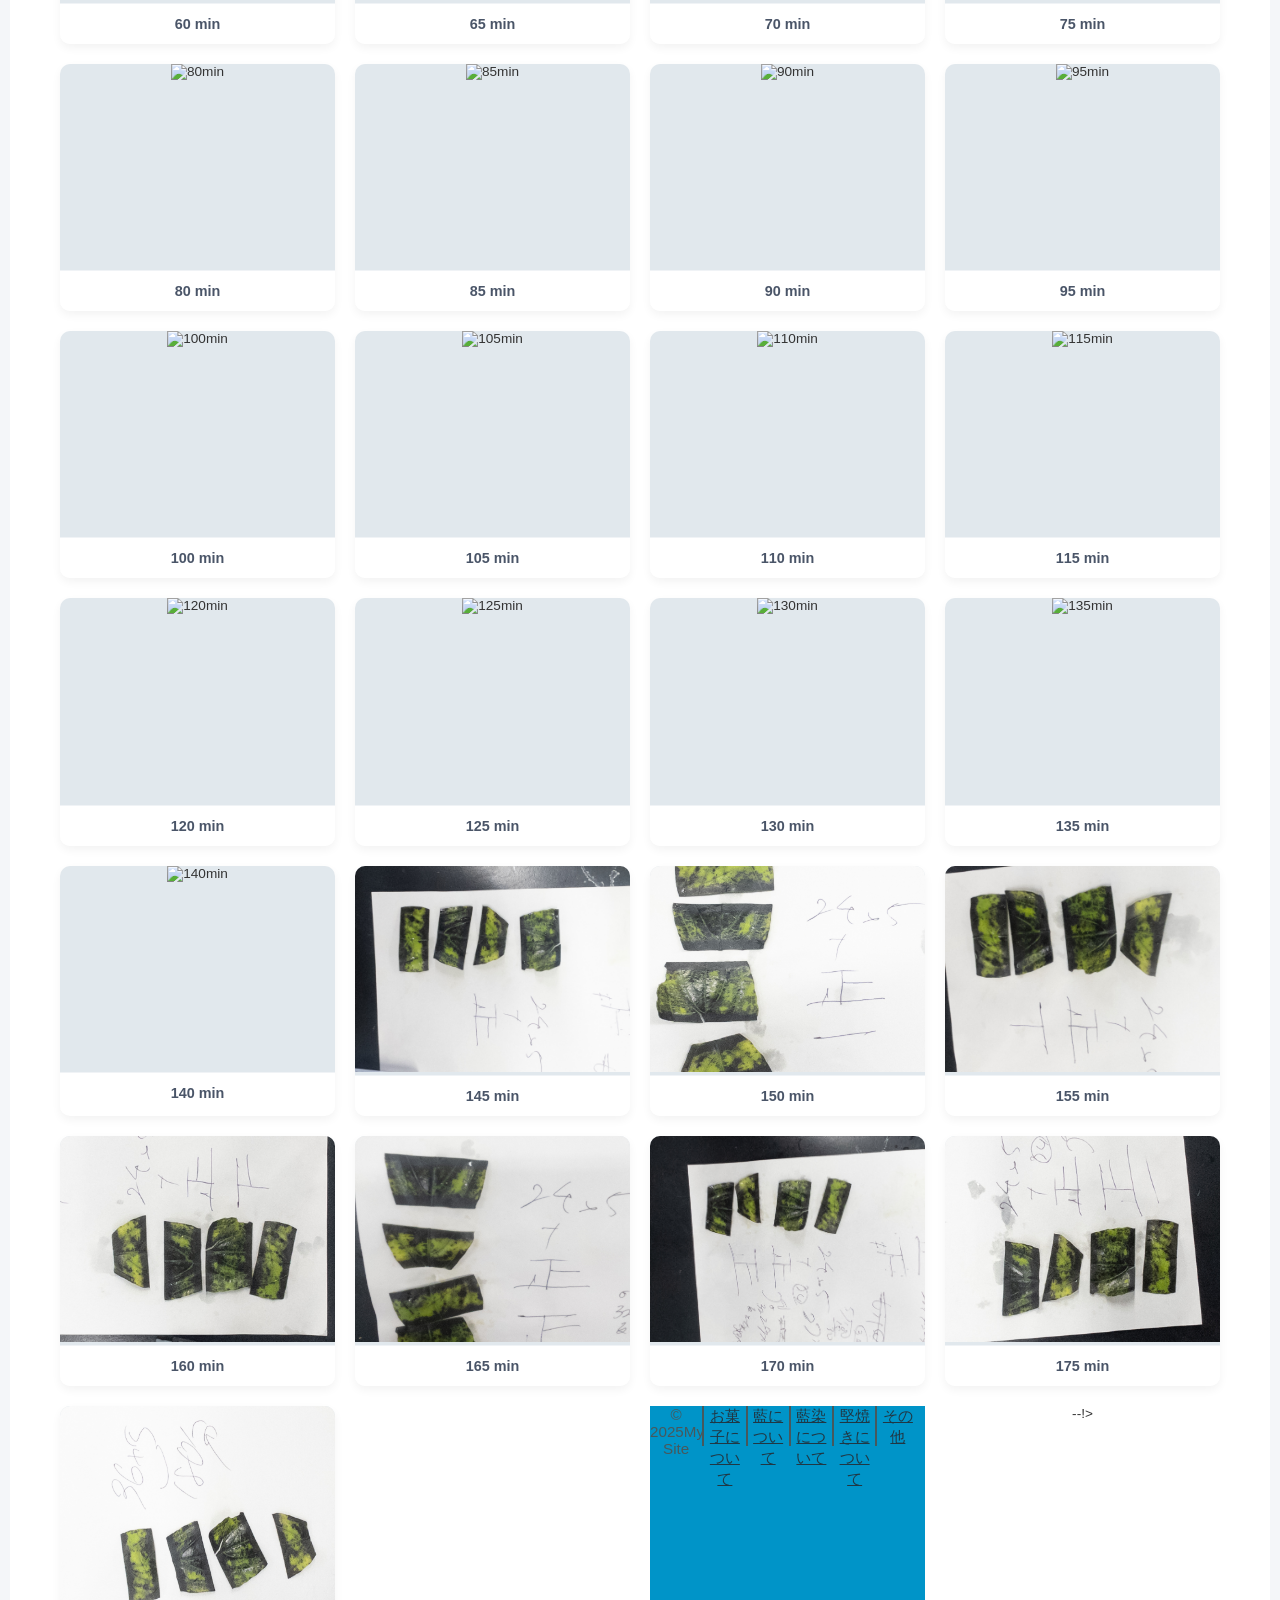
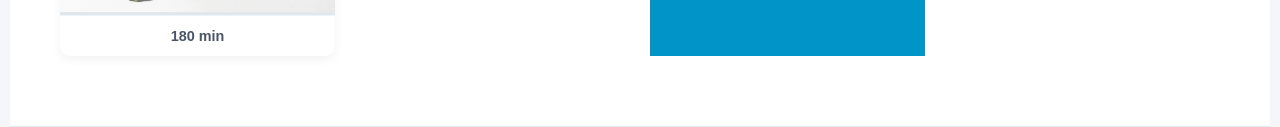
==== commit fd0428e8: "Update index.html" ====
--- a/index.html
+++ b/index.html
@@ -115,27 +115,27 @@
 
         <!-- 0min 〜 40min -->
         <div class="photo-card">
-            <div class="photo-wrapper"><img src="0min.jpg" alt="0min" loading="lazy"></div>
+            <div class="photo-wrapper"><img src="0min.JPG" alt="0min" loading="lazy"></div>
             <div class="photo-label">0 min</div>
         </div>
         <div class="photo-card">
-            <div class="photo-wrapper"><img src="5min.jpg" alt="5min" loading="lazy"></div>
+            <div class="photo-wrapper"><img src="5min.JPG" alt="5min" loading="lazy"></div>
             <div class="photo-label">5 min</div>
         </div>
         <div class="photo-card">
-            <div class="photo-wrapper"><img src="10min.jpg" alt="10min" loading="lazy"></div>
+            <div class="photo-wrapper"><img src="10min.JPG" alt="10min" loading="lazy"></div>
             <div class="photo-label">10 min</div>
         </div>
         <div class="photo-card">
-            <div class="photo-wrapper"><img src="15min.jpg" alt="15min" loading="lazy"></div>
+            <div class="photo-wrapper"><img src="15min.JPG" alt="15min" loading="lazy"></div>
             <div class="photo-label">15 min</div>
         </div>
         <div class="photo-card">
-            <div class="photo-wrapper"><img src="20min.jpg" alt="20min" loading="lazy"></div>
+            <div class="photo-wrapper"><img src="20min.JPG" alt="20min" loading="lazy"></div>
             <div class="photo-label">20 min</div>
         </div>
         <div class="photo-card">
-            <div class="photo-wrapper"><img src="25min.jpg" alt="25min" loading="lazy"></div>
+            <div class="photo-wrapper"><img src="25min.JPG" alt="25min" loading="lazy"></div>
             <div class="photo-label">25 min</div>
         </div>
         <div class="photo-card">
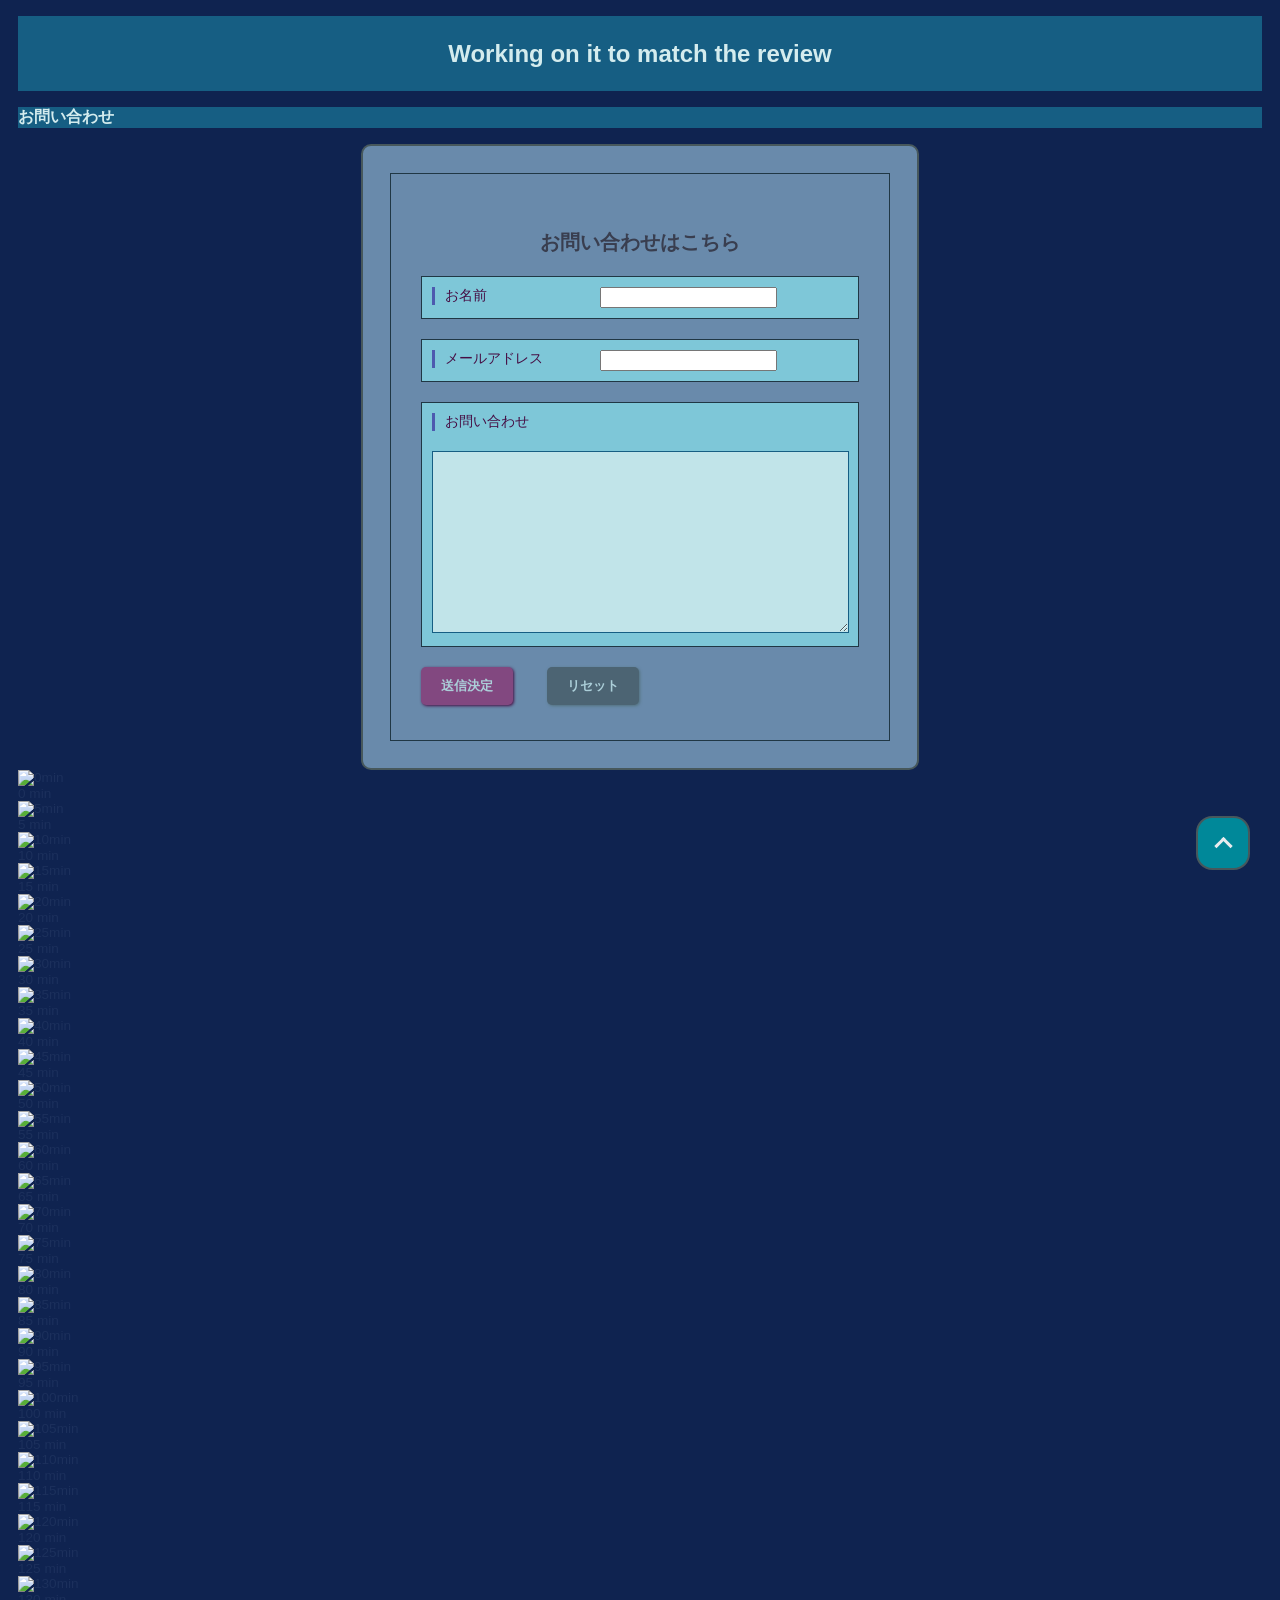
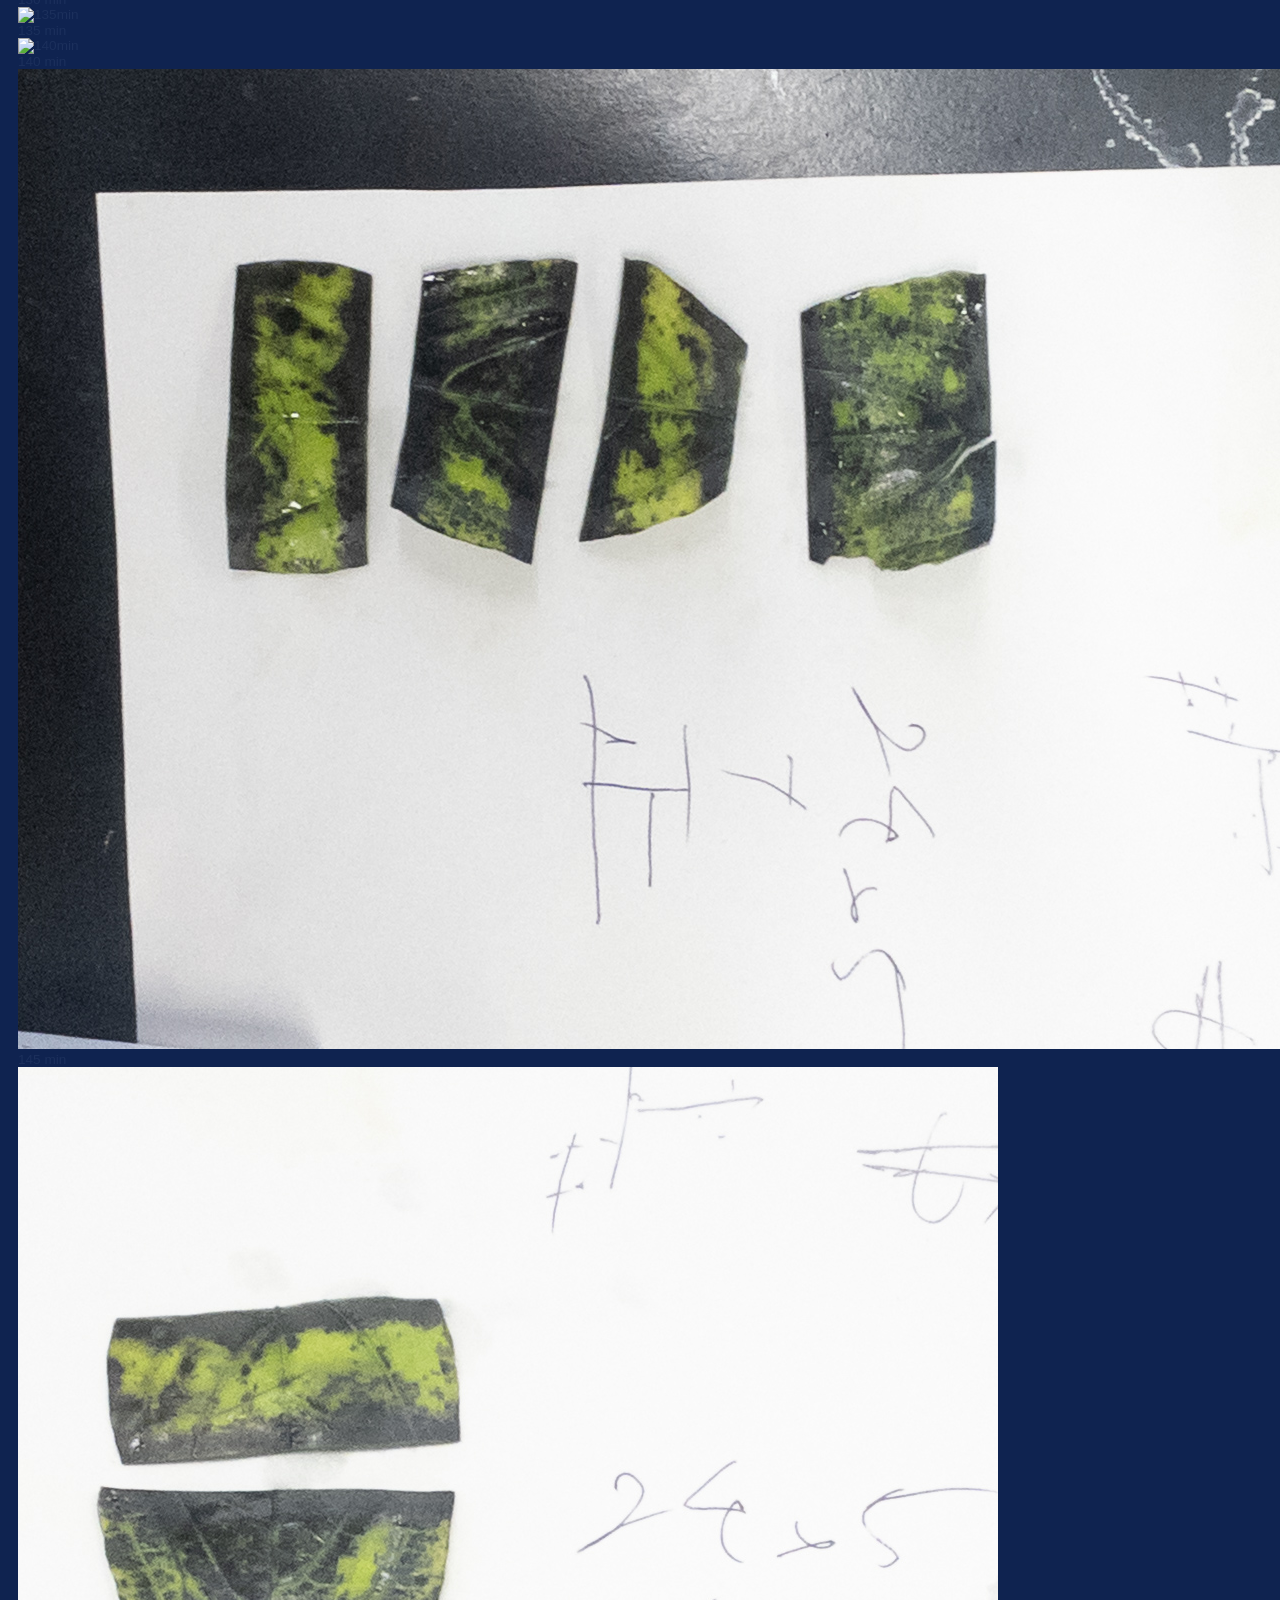
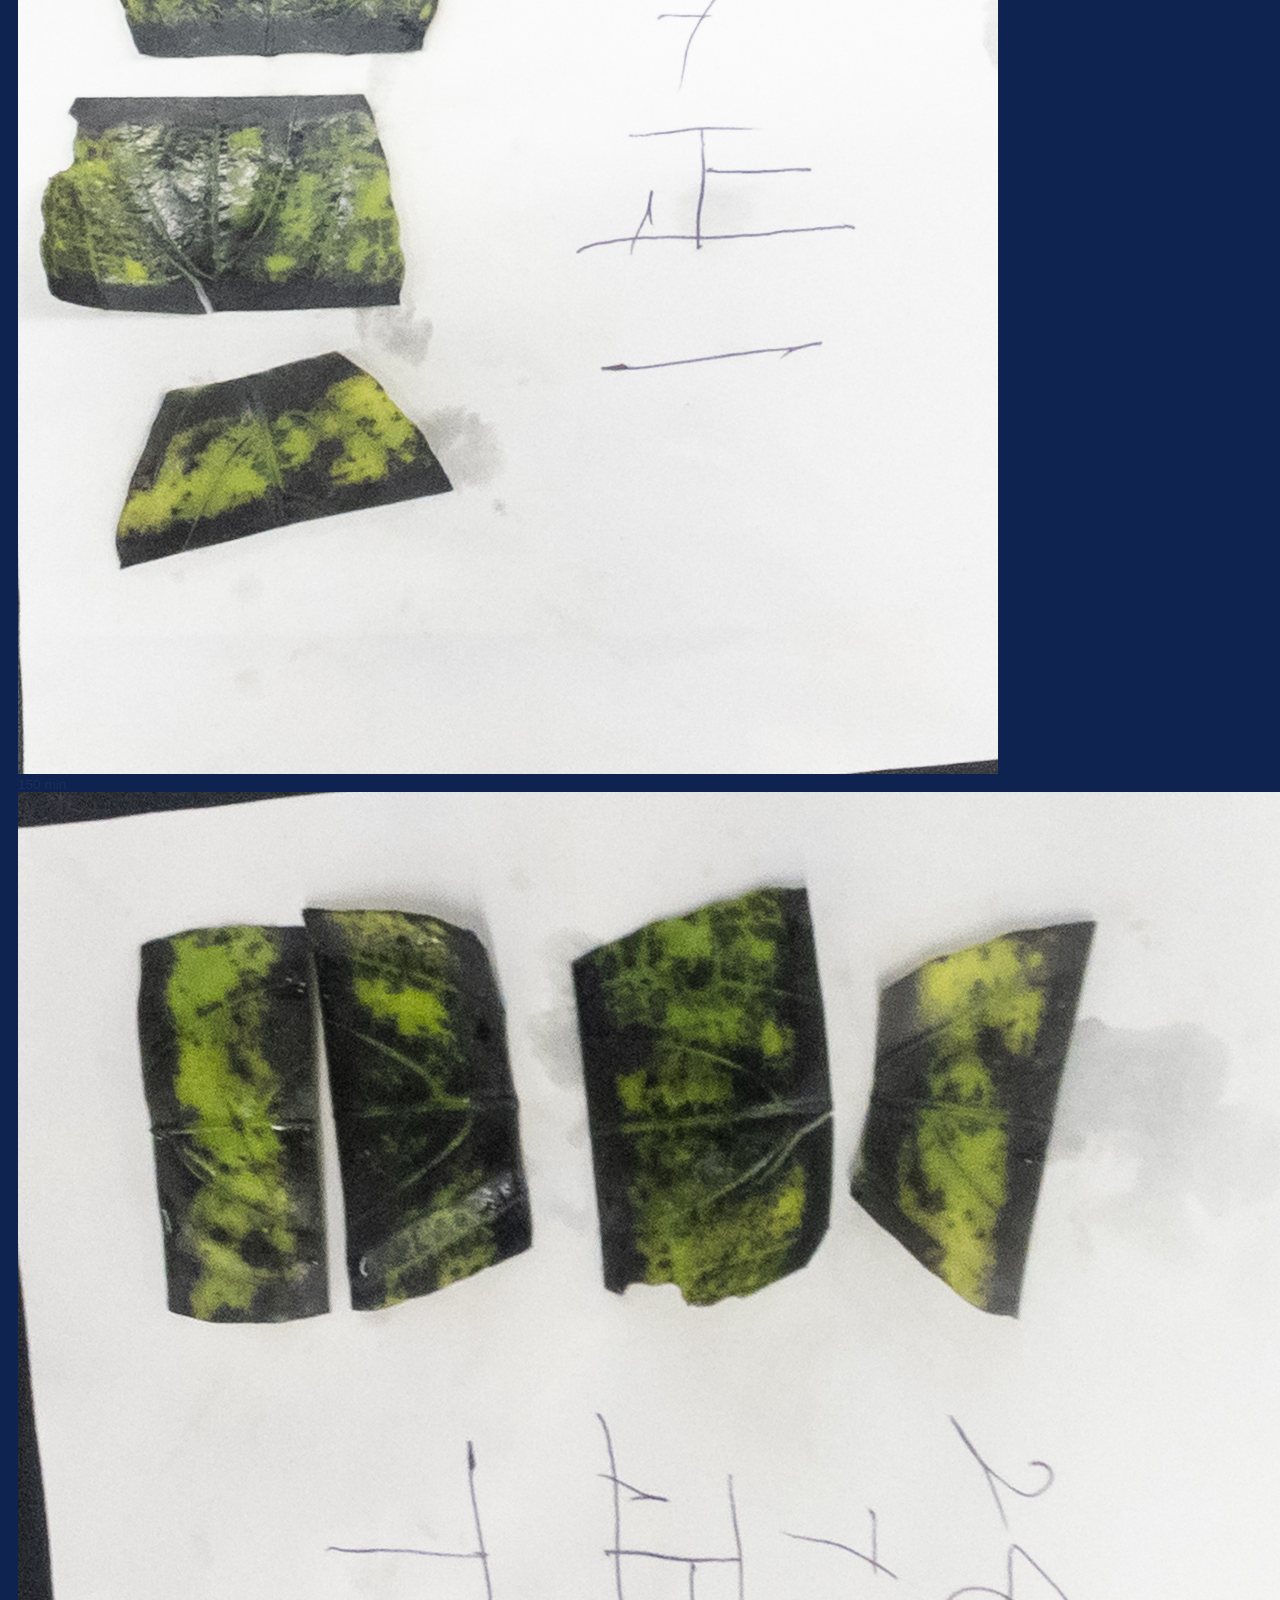
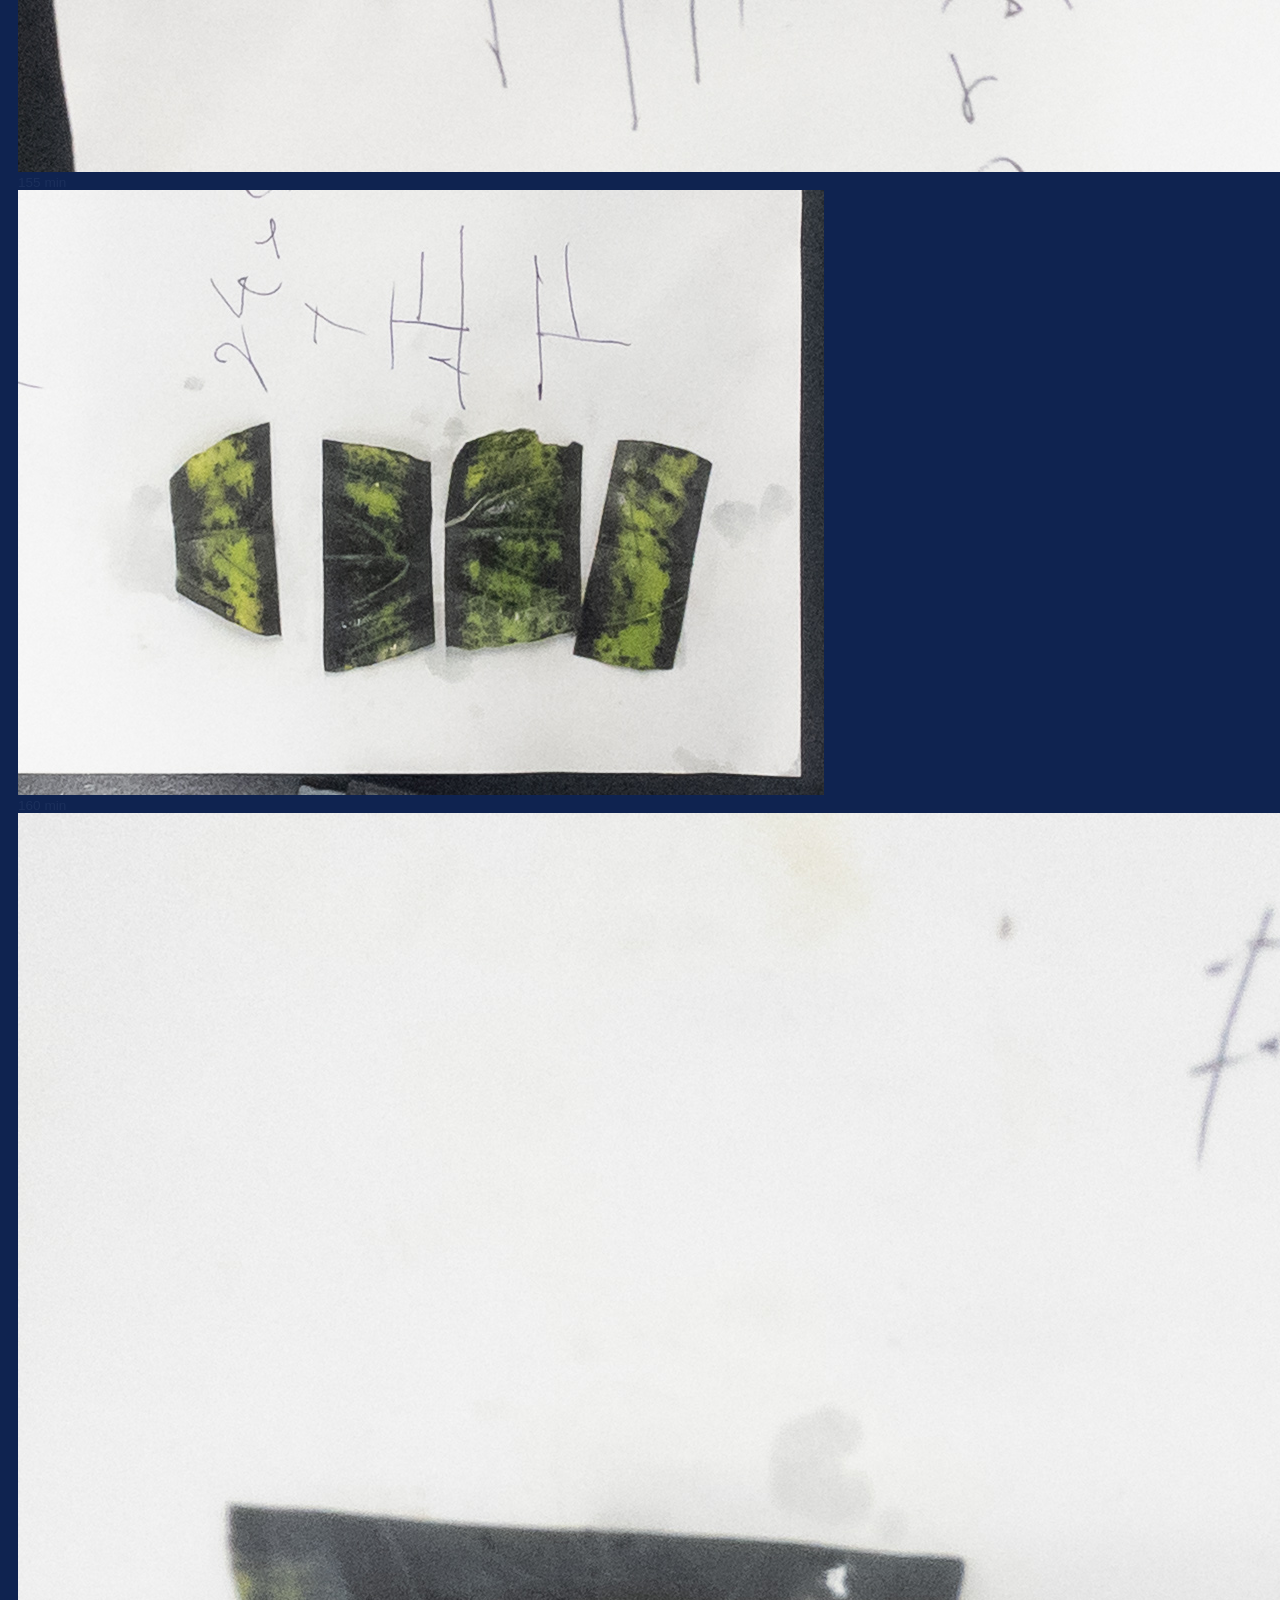
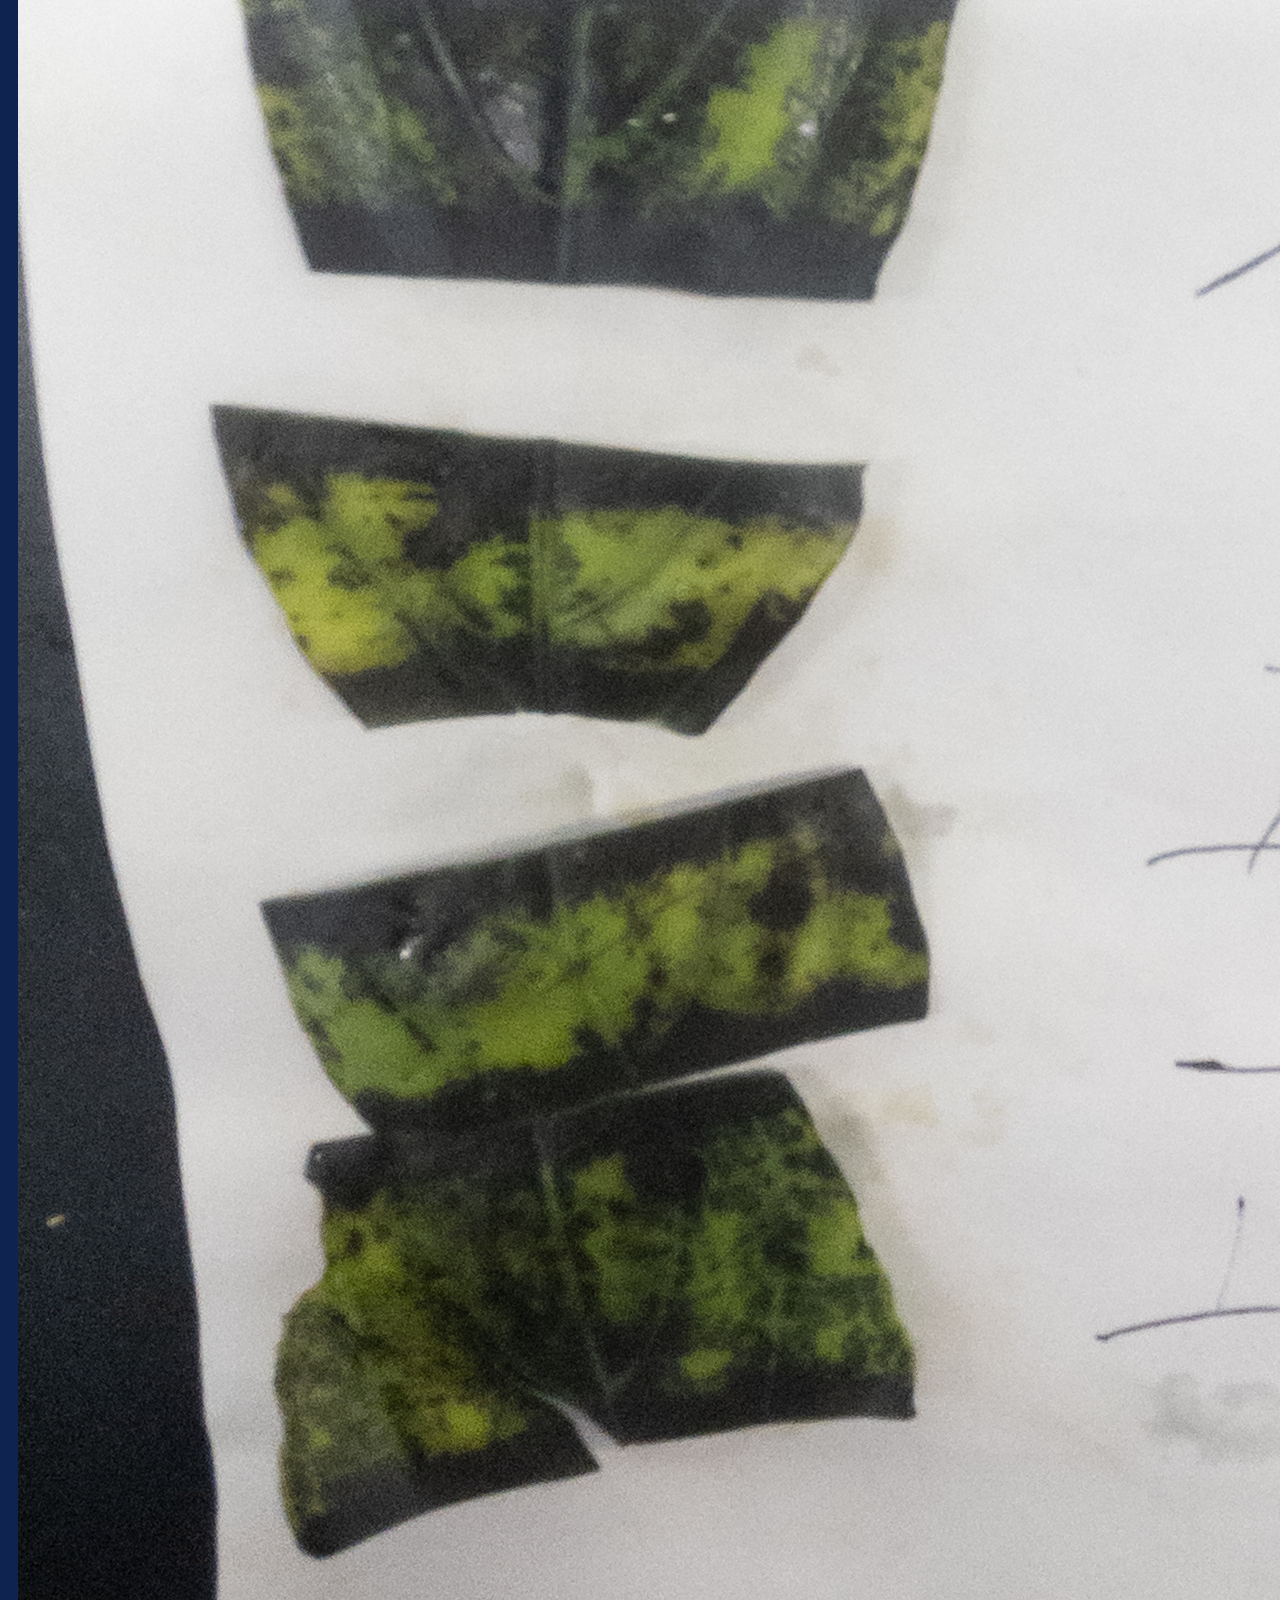
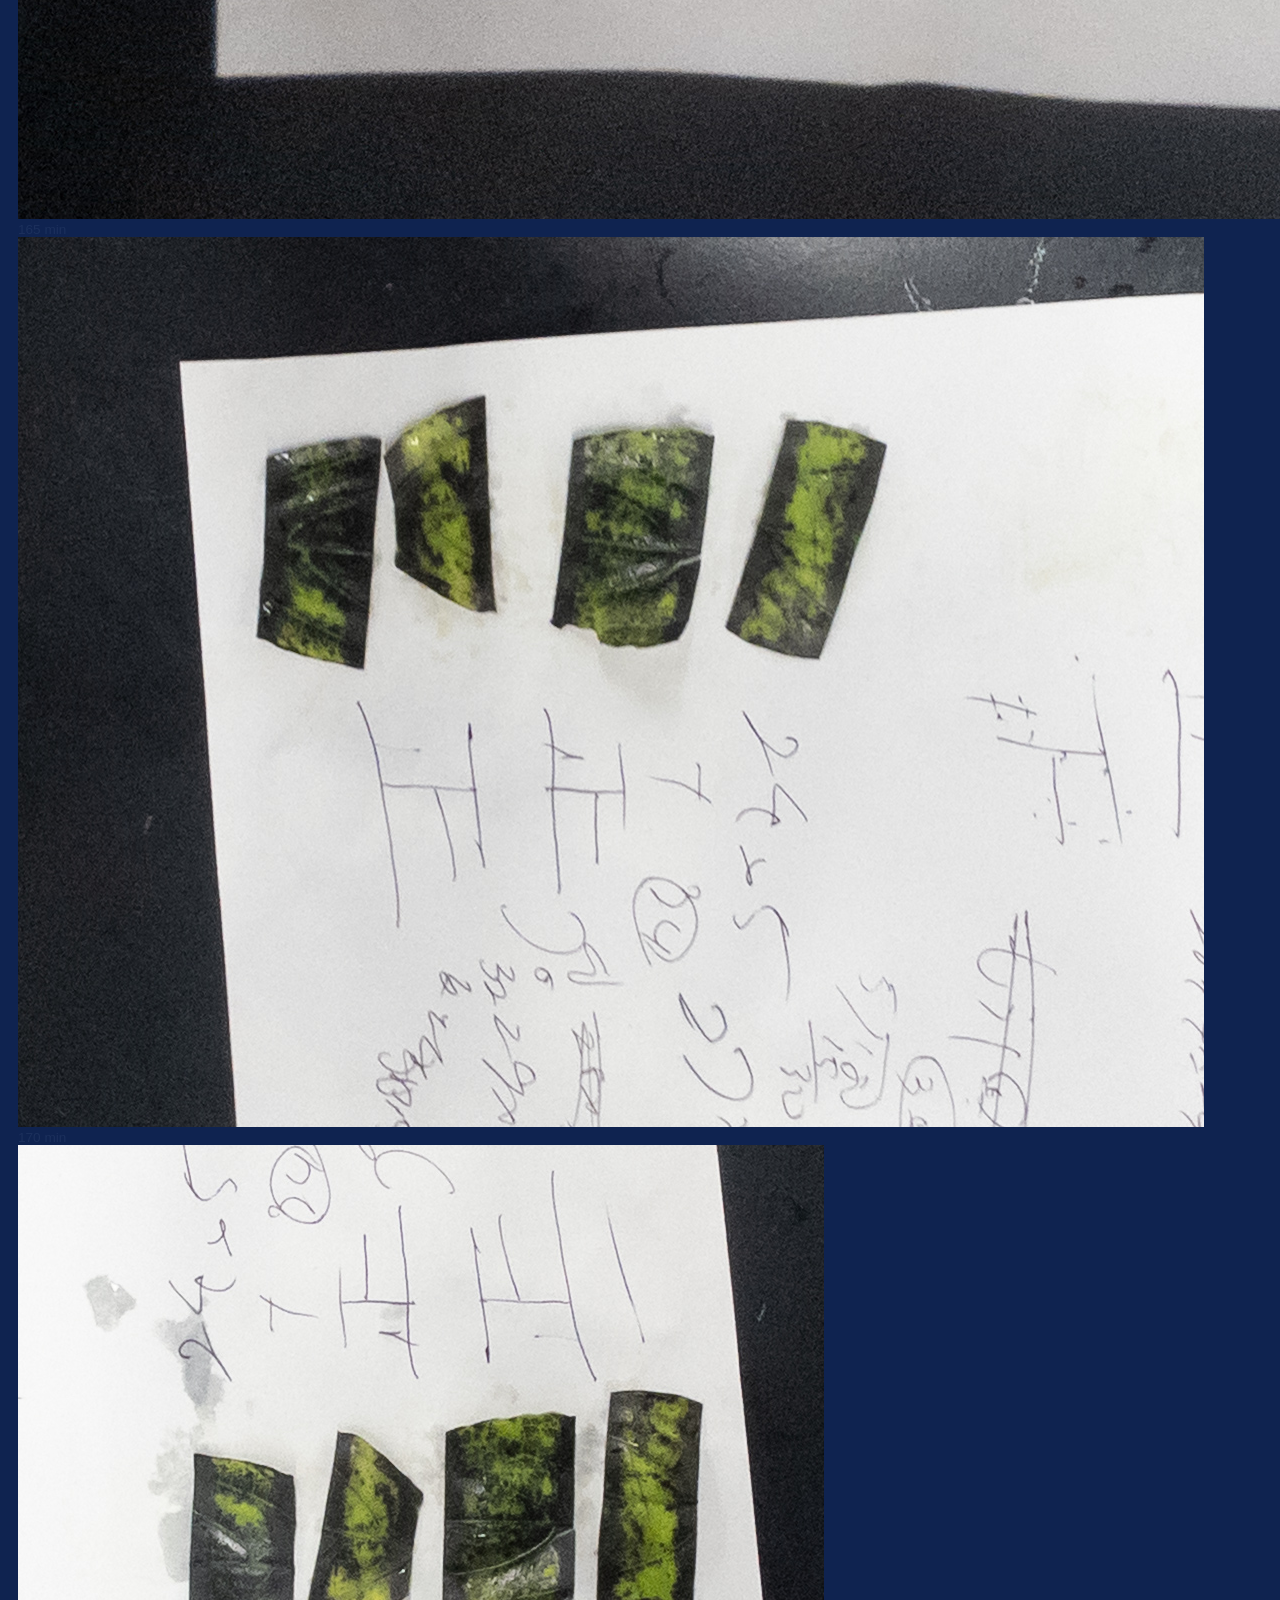
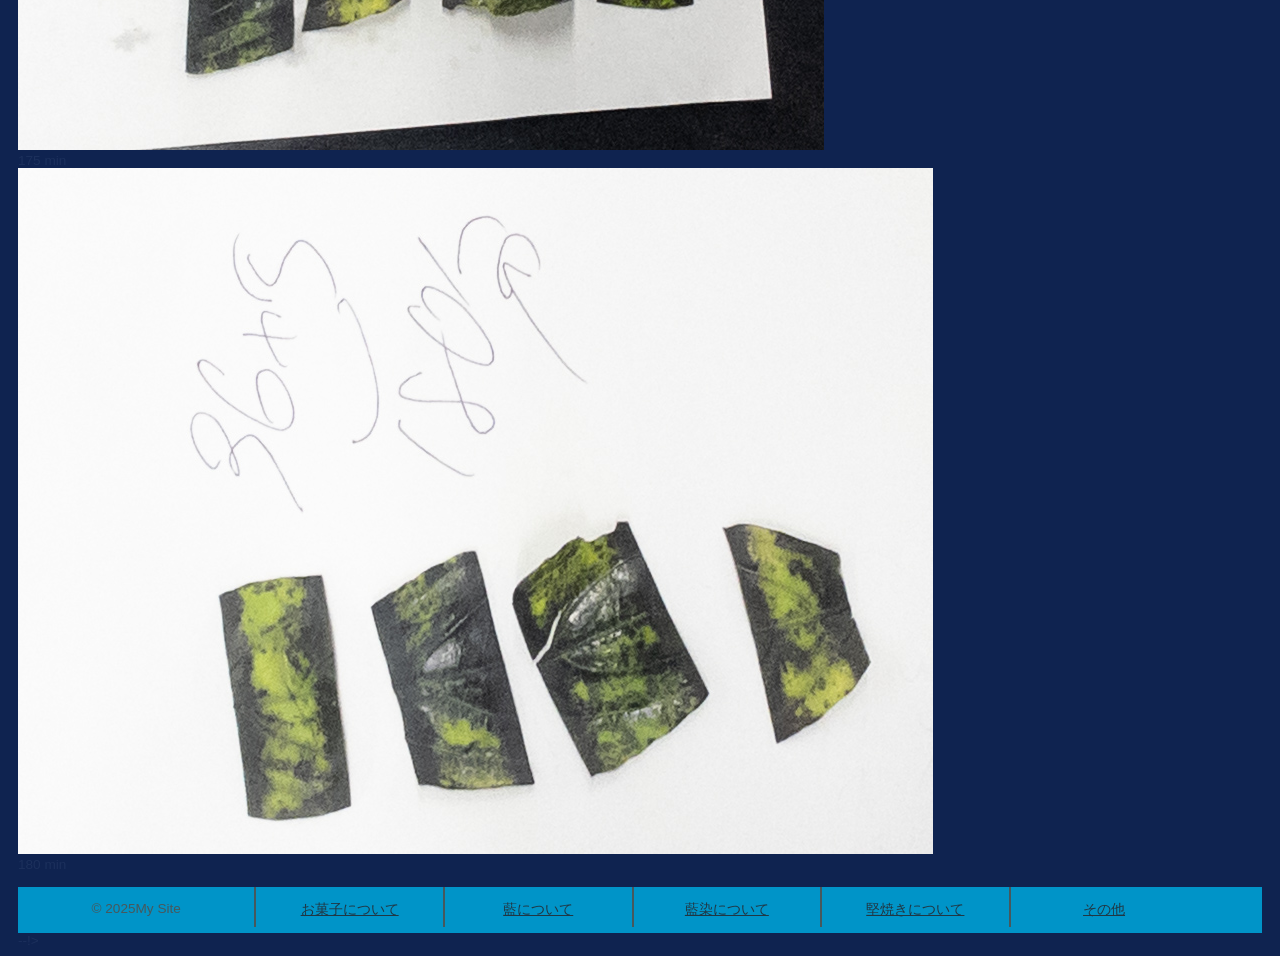
==== commit 032c4ed2: "Update index.html" ====
--- a/index.html
+++ b/index.html
@@ -13,270 +13,6 @@
     <a class="pagetop" href="#"><div class="pagetop__arrow"></div></a>
                     <!DOCTYPE html>
 <html lang="ja">
-<head>
-    <meta charset="UTF-8">
-    <meta name="viewport" content="width=device-width, initial-scale=1.0">
-    <title>Time-lapse Gallery</title>
-    <style>
-        * {
-            box-sizing: border-box;
-            margin: 0;
-            padding: 0;
-        }
-
-        body {
-            font-family: 'Helvetica Neue', Arial, sans-serif;
-            background-color: #f4f6f9;
-            color: #333;
-        }
-
-        header {
-            text-align: center;
-            padding: 50px 20px 30px;
-            background-color: #ffffff;
-            border-bottom: 1px solid #e1e8ed;
-        }
-
-        header h1 {
-            font-size: 2rem;
-            font-weight: 400;
-            letter-spacing: 1px;
-            margin-bottom: 8px;
-        }
-
-        header p {
-            color: #657786;
-            font-size: 0.95rem;
-        }
-
-        /* 💡 ギャラリーのグリッド設定 */
-        .gallery-container {
-            max-width: 1200px;
-            margin: 40px auto;
-            padding: 0 20px;
-            display: grid;
-            grid-template-columns: repeat(auto-fill, minmax(220px, 1fr));
-            gap: 20px;
-        }
-
-        /* 💡 写真カード */
-        .photo-card {
-            background-color: #ffffff;
-            border-radius: 10px;
-            overflow: hidden;
-            box-shadow: 0 4px 10px rgba(0,0,0,0.05);
-            transition: transform 0.2s ease;
-        }
-
-        .photo-card:hover {
-            transform: translateY(-3px);
-        }
-
-        .photo-wrapper {
-            position: relative;
-            width: 100%;
-            aspect-ratio: 4 / 3;
-            background-color: #e1e8ed;
-        }
-
-        .photo-wrapper img {
-            width: 100%;
-            height: 100%;
-            object-fit: cover;
-        }
-
-        .photo-label {
-            padding: 12px;
-            text-align: center;
-            font-weight: bold;
-            font-size: 0.9rem;
-            background-color: #ffffff;
-            border-top: 1px solid #f0f3f6;
-            color: #4a5568;
-        }
-
-        footer {
-            text-align: center;
-            padding: 40px 20px;
-            color: #a0aec0;
-            font-size: 0.85rem;
-        }
-    </style>
-</head>
-<body>
-
-    <header>
-        <h1>経過観察ギャラリー</h1>
-        <p>0分から180分までの記録（5分間隔）</p>
-    </header>
-
-    <!-- 💡 37枚分の写真をすべて個別に配置 -->
-    <main class="gallery-container">
-
-        <!-- 0min 〜 40min -->
-        <div class="photo-card">
-            <div class="photo-wrapper"><img src="0min.JPG" alt="0min" loading="lazy"></div>
-            <div class="photo-label">0 min</div>
-        </div>
-        <div class="photo-card">
-            <div class="photo-wrapper"><img src="5min.JPG" alt="5min" loading="lazy"></div>
-            <div class="photo-label">5 min</div>
-        </div>
-        <div class="photo-card">
-            <div class="photo-wrapper"><img src="10min.JPG" alt="10min" loading="lazy"></div>
-            <div class="photo-label">10 min</div>
-        </div>
-        <div class="photo-card">
-            <div class="photo-wrapper"><img src="15min.JPG" alt="15min" loading="lazy"></div>
-            <div class="photo-label">15 min</div>
-        </div>
-        <div class="photo-card">
-            <div class="photo-wrapper"><img src="20min.JPG" alt="20min" loading="lazy"></div>
-            <div class="photo-label">20 min</div>
-        </div>
-        <div class="photo-card">
-            <div class="photo-wrapper"><img src="25min.JPG" alt="25min" loading="lazy"></div>
-            <div class="photo-label">25 min</div>
-        </div>
-        <div class="photo-card">
-            <div class="photo-wrapper"><img src="30min.jpg" alt="30min" loading="lazy"></div>
-            <div class="photo-label">30 min</div>
-        </div>
-        <div class="photo-card">
-            <div class="photo-wrapper"><img src="35min.jpg" alt="35min" loading="lazy"></div>
-            <div class="photo-label">35 min</div>
-        </div>
-        <div class="photo-card">
-            <div class="photo-wrapper"><img src="40min.jpg" alt="40min" loading="lazy"></div>
-            <div class="photo-label">40 min</div>
-        </div>
-
-        <!-- 45min 〜 85min -->
-        <div class="photo-card">
-            <div class="photo-wrapper"><img src="45min.jpg" alt="45min" loading="lazy"></div>
-            <div class="photo-label">45 min</div>
-        </div>
-        <div class="photo-card">
-            <div class="photo-wrapper"><img src="50min.jpg" alt="50min" loading="lazy"></div>
-            <div class="photo-label">50 min</div>
-        </div>
-        <div class="photo-card">
-            <div class="photo-wrapper"><img src="55min.jpg" alt="55min" loading="lazy"></div>
-            <div class="photo-label">55 min</div>
-        </div>
-        <div class="photo-card">
-            <div class="photo-wrapper"><img src="60min.jpg" alt="60min" loading="lazy"></div>
-            <div class="photo-label">60 min</div>
-        </div>
-        <div class="photo-card">
-            <div class="photo-wrapper"><img src="65min.jpg" alt="65min" loading="lazy"></div>
-            <div class="photo-label">65 min</div>
-        </div>
-        <div class="photo-card">
-            <div class="photo-wrapper"><img src="70min.jpg" alt="70min" loading="lazy"></div>
-            <div class="photo-label">70 min</div>
-        </div>
-        <div class="photo-card">
-            <div class="photo-wrapper"><img src="75min.jpg" alt="75min" loading="lazy"></div>
-            <div class="photo-label">75 min</div>
-        </div>
-        <div class="photo-card">
-            <div class="photo-wrapper"><img src="80min.jpg" alt="80min" loading="lazy"></div>
-            <div class="photo-label">80 min</div>
-        </div>
-        <div class="photo-card">
-            <div class="photo-wrapper"><img src="85min.jpg" alt="85min" loading="lazy"></div>
-            <div class="photo-label">85 min</div>
-        </div>
-
-        <!-- 90min 〜 130min -->
-        <div class="photo-card">
-            <div class="photo-wrapper"><img src="90min.jpg" alt="90min" loading="lazy"></div>
-            <div class="photo-label">90 min</div>
-        </div>
-        <div class="photo-card">
-            <div class="photo-wrapper"><img src="95min.jpg" alt="95min" loading="lazy"></div>
-            <div class="photo-label">95 min</div>
-        </div>
-        <div class="photo-card">
-            <div class="photo-wrapper"><img src="100min.jpg" alt="100min" loading="lazy"></div>
-            <div class="photo-label">100 min</div>
-        </div>
-        <div class="photo-card">
-            <div class="photo-wrapper"><img src="105min.jpg" alt="105min" loading="lazy"></div>
-            <div class="photo-label">105 min</div>
-        </div>
-        <div class="photo-card">
-            <div class="photo-wrapper"><img src="110min.jpg" alt="110min" loading="lazy"></div>
-            <div class="photo-label">110 min</div>
-        </div>
-        <div class="photo-card">
-            <div class="photo-wrapper"><img src="115min.jpg" alt="115min" loading="lazy"></div>
-            <div class="photo-label">115 min</div>
-        </div>
-        <div class="photo-card">
-            <div class="photo-wrapper"><img src="120min.jpg" alt="120min" loading="lazy"></div>
-            <div class="photo-label">120 min</div>
-        </div>
-        <div class="photo-card">
-            <div class="photo-wrapper"><img src="125min.jpg" alt="125min" loading="lazy"></div>
-            <div class="photo-label">125 min</div>
-        </div>
-        <div class="photo-card">
-            <div class="photo-wrapper"><img src="130min.jpg" alt="130min" loading="lazy"></div>
-            <div class="photo-label">130 min</div>
-        </div>
-
-        <!-- 135min 〜 180min -->
-        <div class="photo-card">
-            <div class="photo-wrapper"><img src="135min.jpg" alt="135min" loading="lazy"></div>
-            <div class="photo-label">135 min</div>
-        </div>
-        <div class="photo-card">
-            <div class="photo-wrapper"><img src="140min.jpg" alt="140min" loading="lazy"></div>
-            <div class="photo-label">140 min</div>
-        </div>
-        <div class="photo-card">
-            <div class="photo-wrapper"><img src="145min.jpg" alt="145min" loading="lazy"></div>
-            <div class="photo-label">145 min</div>
-        </div>
-        <div class="photo-card">
-            <div class="photo-wrapper"><img src="150min.jpg" alt="150min" loading="lazy"></div>
-            <div class="photo-label">150 min</div>
-        </div>
-        <div class="photo-card">
-            <div class="photo-wrapper"><img src="155min.jpg" alt="155min" loading="lazy"></div>
-            <div class="photo-label">155 min</div>
-        </div>
-        <div class="photo-card">
-            <div class="photo-wrapper"><img src="160min.jpg" alt="160min" loading="lazy"></div>
-            <div class="photo-label">160 min</div>
-        </div>
-        <div class="photo-card">
-            <div class="photo-wrapper"><img src="165min.jpg" alt="165min" loading="lazy"></div>
-            <div class="photo-label">165 min</div>
-        </div>
-        <div class="photo-card">
-            <div class="photo-wrapper"><img src="170min.jpg" alt="170min" loading="lazy"></div>
-            <div class="photo-label">170 min</div>
-        </div>
-        <div class="photo-card">
-            <div class="photo-wrapper"><img src="175min.jpg" alt="175min" loading="lazy"></div>
-            <div class="photo-label">175 min</div>
-        </div>
-        <div class="photo-card">
-            <div class="photo-wrapper"><img src="180min.jpg" alt="180min" loading="lazy"></div>
-            <div class="photo-label">180 min</div>
-        </div>
-
-    </main>
-
-    <footer>
-        <p>&copy; 2026 Gallery Project.</p>
-    </footer>
-
-</body>
-</html>
              <!--  <nav>
                      <div class="progressbar"></div>
 <div class="hako3">食べる</div>
